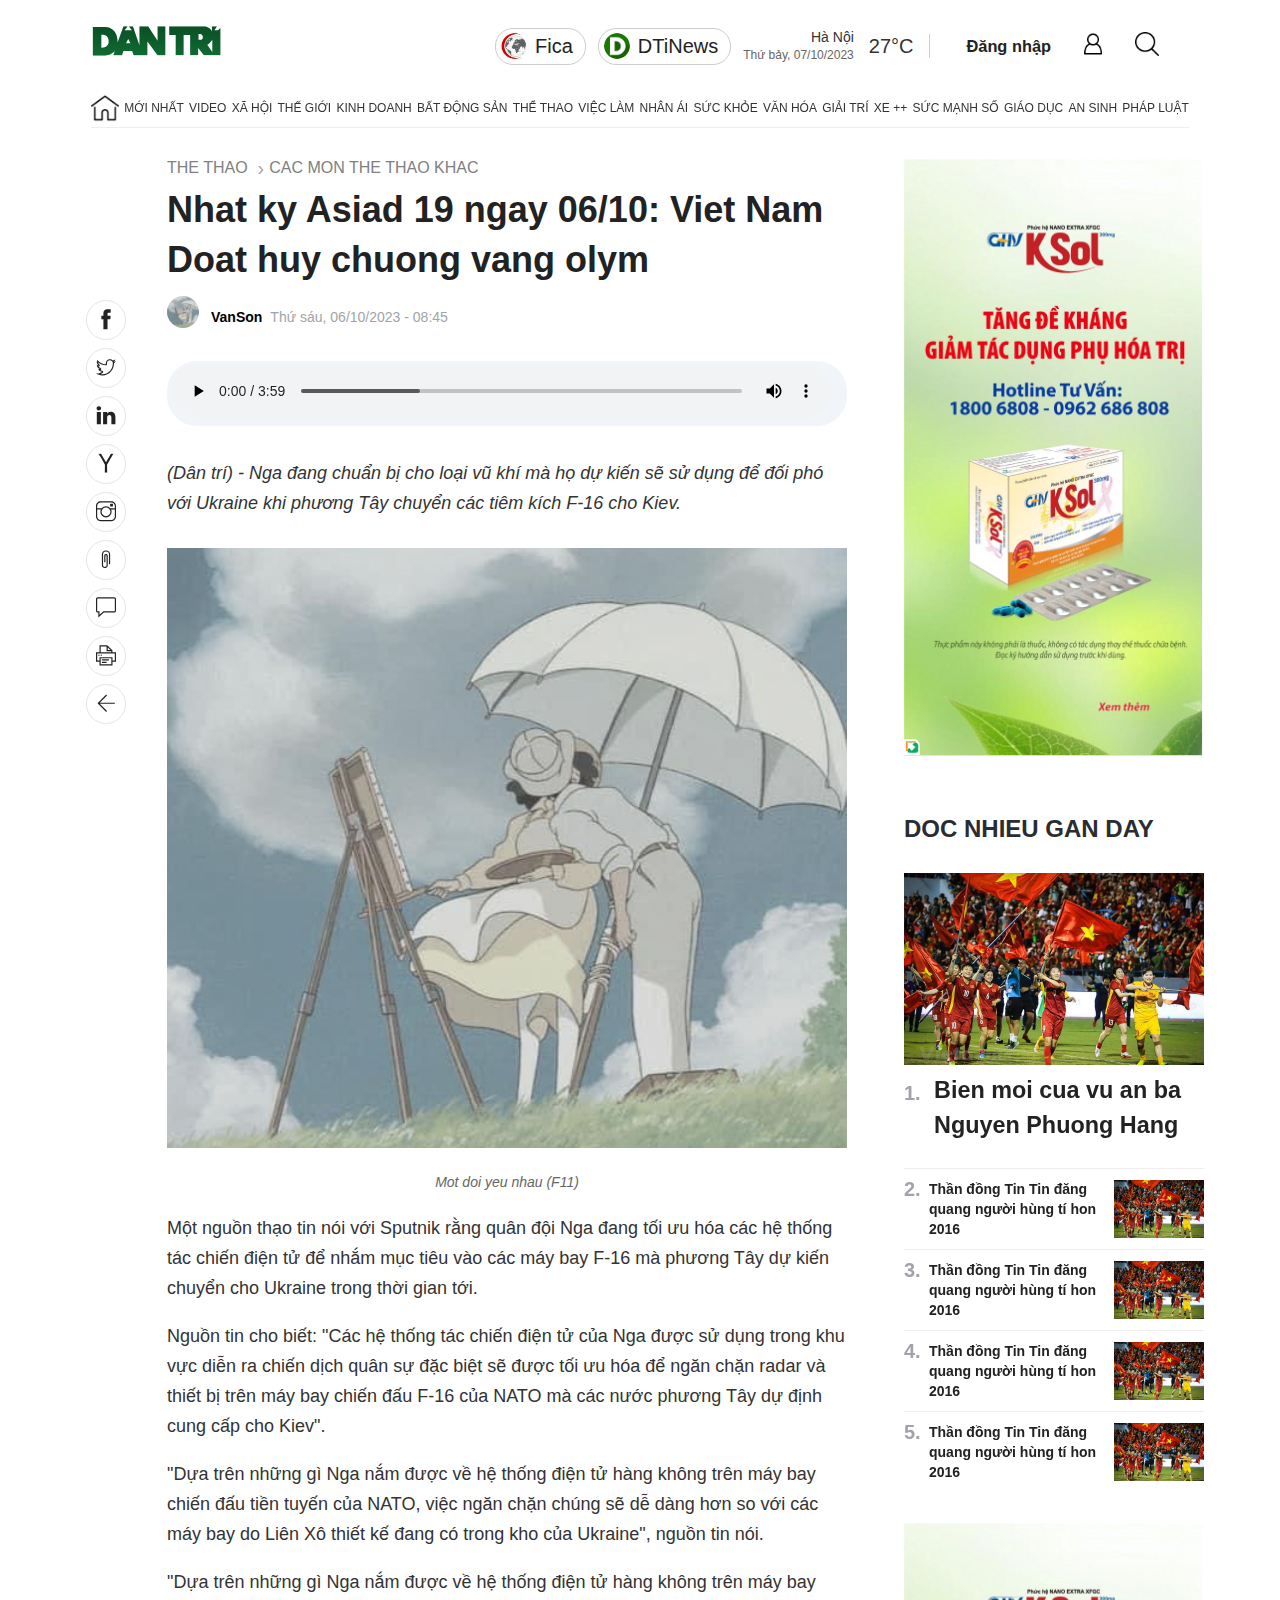
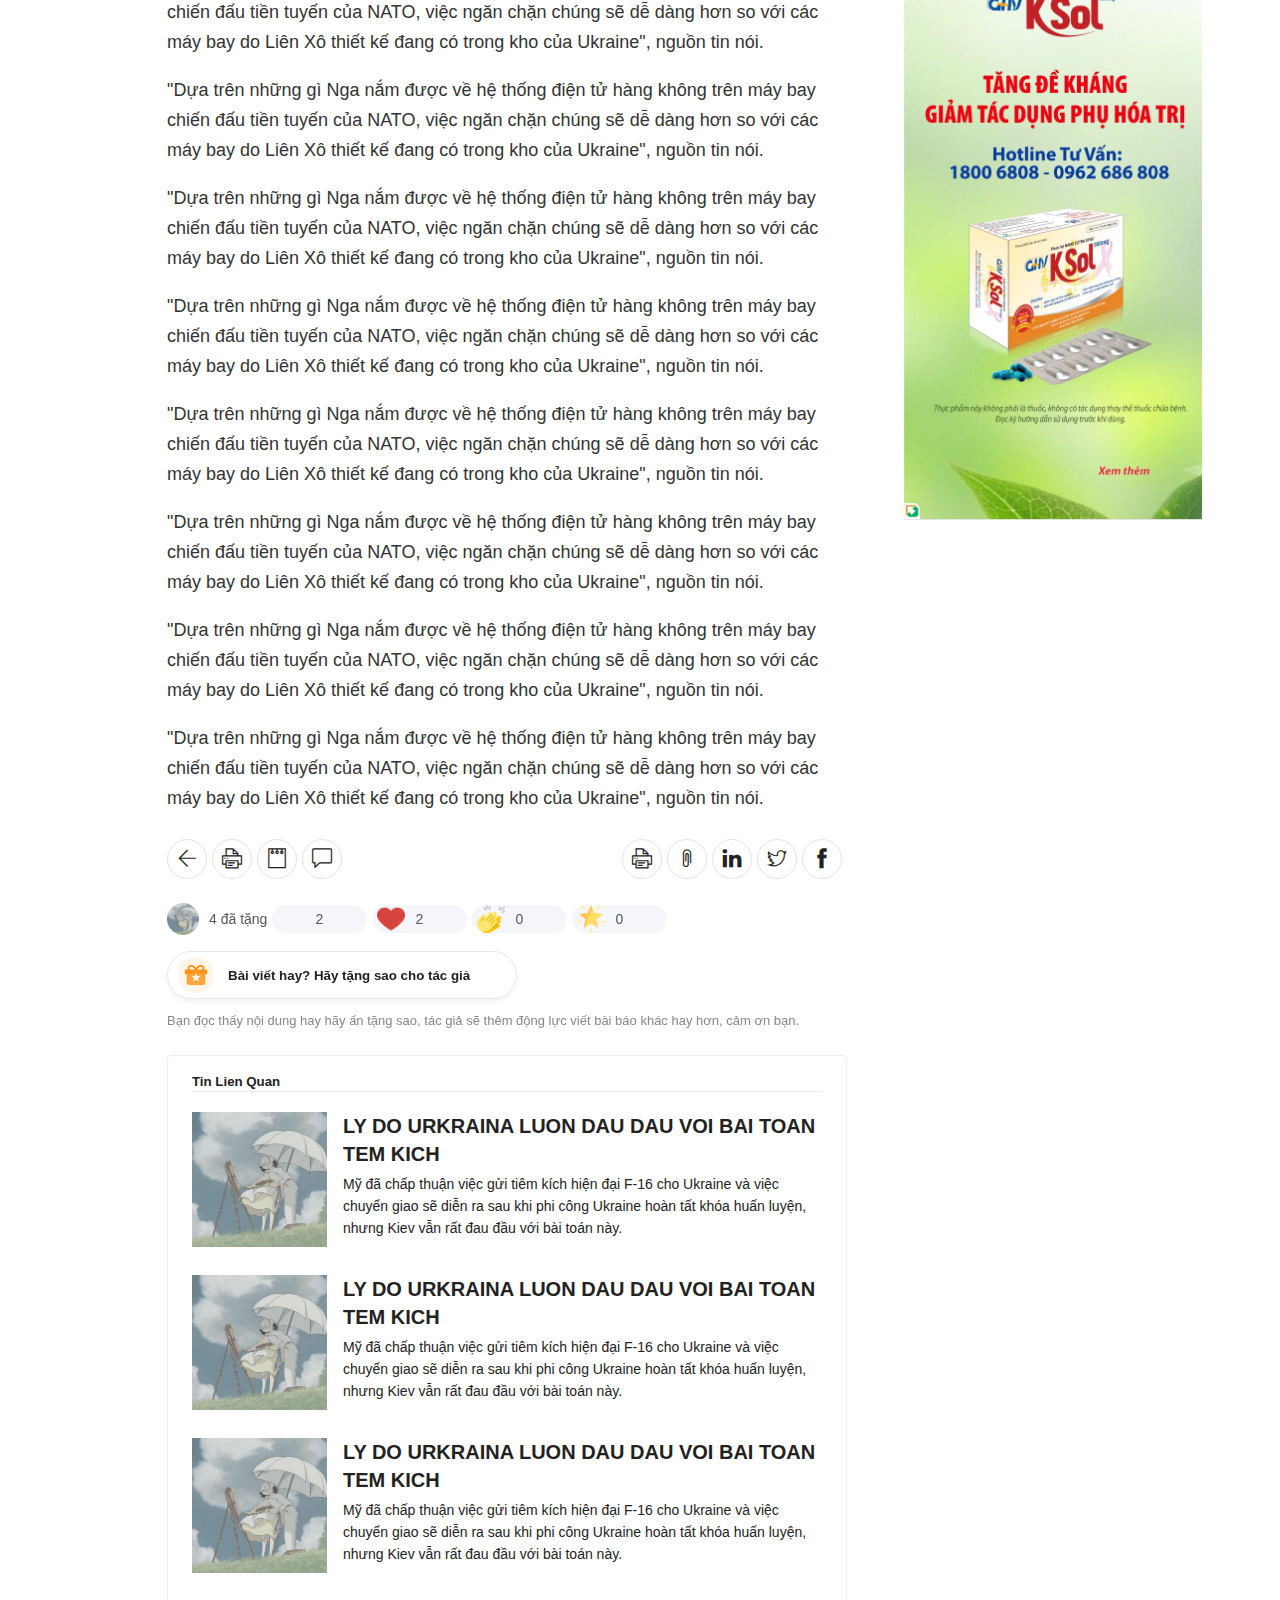
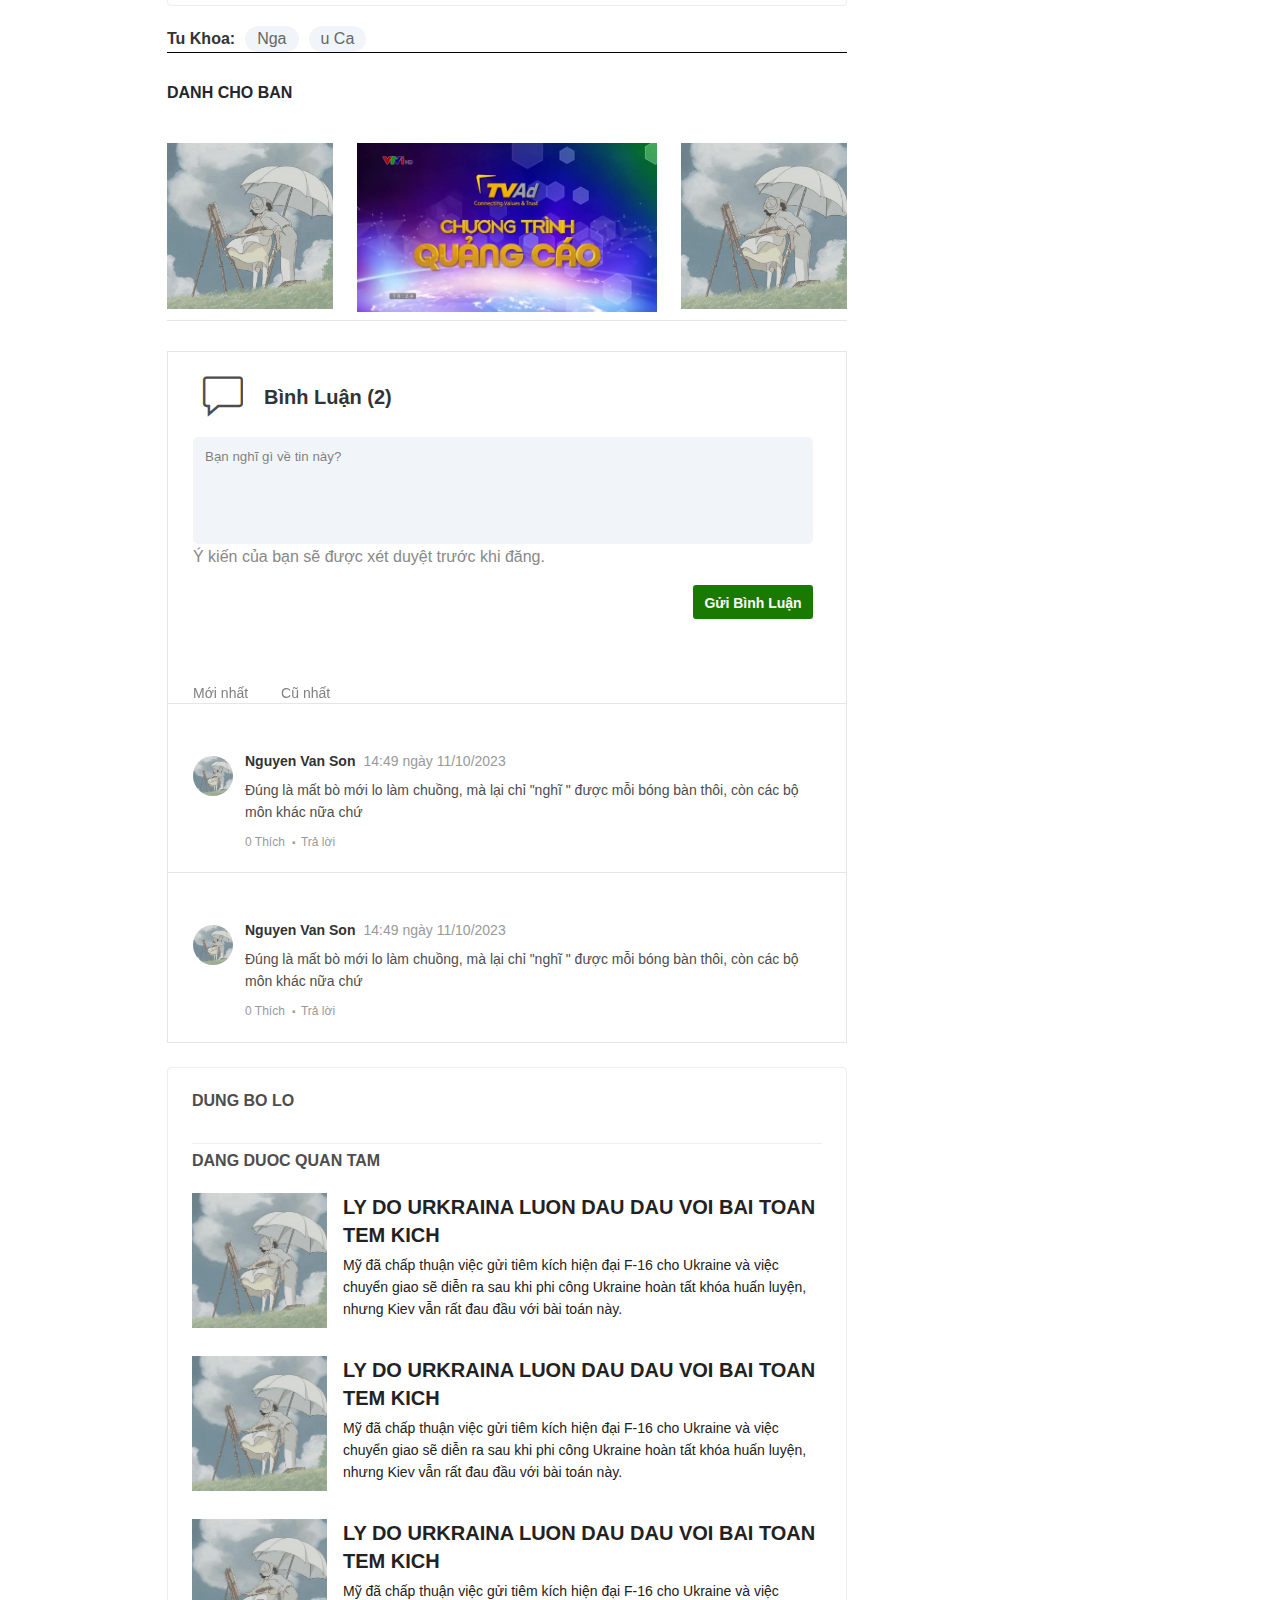
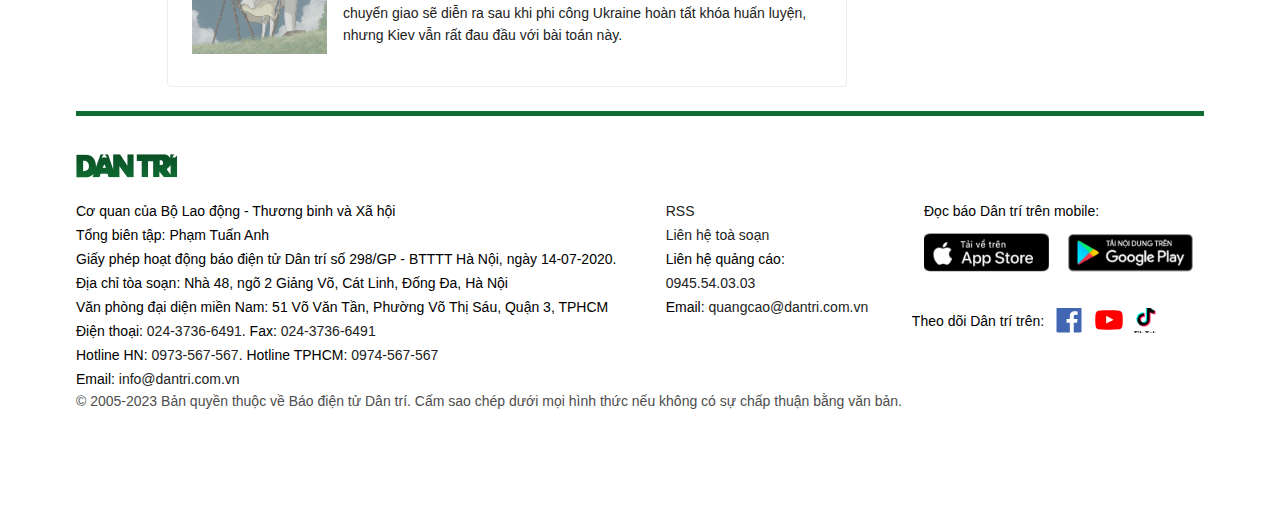
==== Link/Link.html @ f02a7eb5 "hover" ====
<!DOCTYPE html>
<html lang="en">
<head>
    <meta charset="UTF-8">
    <meta name="viewport" content="width=device-width, initial-scale=1.0">
    <link rel="stylesheet" href="Link.css" type="text/css">
    <link rel="stylesheet" href="./themify-icons/themify-icons.css">
    <title>Link</title>
</head>
<body>
    <header class = "wrapper header">
        <div class="header-top flex-jcb">
            <h1 class="logo flex-jcc">
                <a href=""><img src="image/logo.svg" alt="" height="39px" width="132px"></a>
            </h1>
            <div class="header-area flex-jcb">
                <a href="" class = "qt flex-jcc">
                    <img src="image/fica.jpg" alt="">
                    <p>Fica</p>
                </a>
                <a href="" class = "qt flex-jcc">
                    <img src="image/dtinews.png" alt="">
                    <p>DTiNews</p>
                </a>

                <div class="weather weather-header">
                    <div class="weather-wrap">
                        <span class = "location">Hà Nội</span>
                        <span class = "today">Thứ bảy, 07/10/2023</span>
                    </div>
                    <span class = "do-C">
                        27°C
                    </span>
                </div>

                <div class="weather weather-login">
                    <h3><a href="">Đăng nhập</a></h3>
                    <a href=""><img src="image/login.png" alt=""></a>
                    <a href=""><img src="image/search.png" alt=""></a>
                </div>
            </div>
        </div>
    </header>

    <nav class="menu wrapper">
        <ol class="menu-wrap">
            <li class="home">
                <a href = "">
                    <img src="image/home.png" alt="">
                </a>
            </li>
            <li>
                <a href = "">Mới nhất</a>
            </li>
            <li>
                <a href = "">Video</a>
            </li>
            <li class="has-child">
                <a href = "">Xã hội</a>
                <ol class="submenu">
                    <li>
                        <a href = "">Chính trị</a>
                    </li>
                    <li>
                        <a href = "">Học tập Bác</a>
                    </li>
                    <li>
                        <a href = "">Khát vọng hùng cường</a>
                    </li>
                    <li>
                        <a href = "">Môi trường</a>
                    </li>
                    <li>
                        <a href = "">Giao thông</a>
                    </li>
                    <li>
                        <a href = "">Nóng trên mạng</a>
                    </li>
                    <li>
                        <a href = "">Sáng kiến an toàn giao thông</a>
                    </li>
                </ol>
            </li>
            <li class="has-child">
                <a href = "">Thế giới</a>
                <ol class="submenu">
                    <li>
                        <a href = "">Quân sự</a>
                    </li>
                    <li>
                        <a href = "">Hồ sơ - Phân tích</a>
                    </li>
                    <li>
                        <a href = "">Thế giới đó đây</a>
                    </li>
                    <li>
                        <a href = "">Kiều bào</a>
                    </li>
                    <li>
                        <a href = "">Căng thẳng Nga - Ukraine</a>
                    </li>
                </ol>
            </li>
            <li class="has-child">
                <a href = "">Kinh doanh</a>
                <ol class="submenu">
                    <li>
                        <a href = "">Tài chính</a>
                    </li>
                    <li>
                        <a href = "">Chứng khoán</a>
                    </li>
                    <li>
                        <a href = "">Doanh nghiệp</a>
                    </li>
                    <li>
                        <a href = "">Khởi nghiệp</a>
                    </li>
                    <li>
                        <a href = "">Tiêu dùng</a>
                    </li>
                    <li>
                        <a href = "">Tiết kiệm điện</a>
                    </li>
                    <li>
                        <a href = "">Amaccao - Doanh nghiệp tiên phong</a>
                    </li>
                    <li>
                        <a href = "">Thanh toán thông minh</a>
                    </li>
                </ol>
            </li>
            <li class="has-child">
                <a href = "">Bất động sản</a>
                <ol class="submenu">
                    <li>
                        <a href = "">Dự án</a>
                    </li>
                    <li>
                        <a href = "">Thị trường</a>
                    </li>
                    <li>
                        <a href = "">Nhà đất</a>
                    </li>
                    <li>
                        <a href = "">Nhịp sống đô thị</a>
                    </li>
                    <li>
                        <a href = "">Sống xanh</a>
                    </li>
                    <li>
                        <a href = "">Nội thất</a>
                    </li>
                </ol>
            </li>
            <li class="has-child">
                <a href = "">Thể thao</a>
                <ol class="submenu">
                    <li>
                        <a href = "">Bóng đá trong nước</a>
                    </li>
                    <li>
                        <a href = "">Bóng đá Châu Âu</a>
                    </li>
                    <li>
                        <a href = "">Tennis</a>
                    </li>
                    <li>
                        <a href = "">Golf</a>
                    </li>
                    <li>
                        <a href = "">Võ thuật</a>
                    </li>
                    <li>
                        <a href = "">Các môn Thể thao khác</a>
                    </li>
                    <li>
                        <a href = "">Hậu trường</a>
                    </li>
                    <li>
                        <a href = "">Lịch thi đấu</a>
                    </li>
                </ol>
            </li>
            <li class="has-child">
                <a href = "">Việc làm</a>
                <ol class="submenu">
                    <li>
                        <a href = "">Chính sách</a>
                    </li>
                    <li>
                        <a href = "">Làm giàu</a>
                    </li>
                    <li>
                        <a href = "">Chuyện nghề</a>
                    </li>
                    <li>
                        <a href = "">Nhân lực mới</a>
                    </li>
                </ol>
            </li>
            <li class="has-child">
                <a href = "">Nhân ái</a>
                <ol class="submenu">
                    <li>
                        <a href = "">Danh sách ủng hộ</a>
                    </li>
                    <li>
                        <a href = "">Danh sách kết chuyển</a>
                    </li>
                    <li>
                        <a href = "">Hoàn cảnh</a>
                    </li>
                </ol>
            </li>
            <li class="has-child">
                <a href = "">Sức khỏe</a>
                <ol class="submenu">
                    <li>
                        <a href = "">Ung thư</a>
                    </li>
                    <li>
                        <a href = "">Sống khỏe</a>
                    </li>
                    <li>
                        <a href = "">Dịch vụ y tế quốc tế</a>
                    </li>
                    <li>
                        <a href = "">Kiến thức giới tính</a>
                    </li>
                    <li>
                        <a href = "">Tư vấn</a>
                    </li>
                    <li>
                        <a href = "">Khỏe đẹp</a>
                    </li>
                    <li>
                        <a href = "">Sức khỏe chủ động</a>
                    </li>
                </ol>
            </li>
            <li class="has-child">
                <a href = "">Văn hóa</a>
                <ol class="submenu">
                    <li>
                        <a href = "">Sách hay</a>
                    </li>
                    <li>
                        <a href = "">Đời sống văn hóa</a>
                    </li>
                    <li>
                        <a href = "">Điện ảnh</a>
                    </li>
                    <li>
                        <a href = "">Âm nhạc</a>
                    </li>
                    <li>
                        <a href = "">Hạt giống tâm hồn</a>
                    </li>
                </ol>
            </li>
            <li class="has-child">
                <a href = "">Giải trí</a>
                <ol class="submenu">
                    <li>
                        <a href = "">Hậu trường</a>
                    </li>
                    <li>
                        <a href = "">Thời trang</a>
                    </li>
                    <li>
                        <a href = "">TVshow</a>
                    </li>
                </ol>
            </li>
            <li class="has-child">
                <a href = "">Xe &#x2B;&#x2B;</a>
                <ol class="submenu">
                    <li>
                        <a href = "">Thị trường xe</a>
                    </li>
                    <li>
                        <a href = "">Xe điện</a>
                    </li>
                    <li>
                        <a href = "">Đánh giá</a>
                    </li>
                    <li>
                        <a href = "">Cộng đồng xe</a>
                    </li>
                    <li>
                        <a href = "">Kinh nghiệm - Tư vấn</a>
                    </li>
                    <li>
                        <a href = "">Bảng giá ô tô</a>
                    </li>
                </ol>
            </li>
            <li class="has-child">
                <a href = "">Sức mạnh số</a>
                <ol class="submenu">
                    <li>
                        <a href = "">Sản phẩm</a>
                    </li>
                    <li>
                        <a href = "">Di động - Viễn thông</a>
                    </li>
                    <li>
                        <a href = "">Phần mềm - Bảo mật</a>
                    </li>
                    <li>
                        <a href = "">Cộng đồng mạng</a>
                    </li>
                </ol>
            </li>
            <li class="has-child">
                <a href = "">Giáo dục</a>
                <ol class="submenu">
                    <li>
                        <a href = "">Góc phụ huynh</a>
                    </li>
                    <li>
                        <a href = "">Khuyến học</a>
                    </li>
                    <li>
                        <a href = "">Gương sáng</a>
                    </li>
                    <li>
                        <a href = "">Giáo dục - Nghề nghiệp</a>
                    </li>
                    <li>
                        <a href = "">Du học</a>
                    </li>
                    <li>
                        <a href = "">Tuyển sinh</a>
                    </li>
                </ol>
            </li>
            <li class="has-child">
                <a href = "">An sinh</a>
                <ol class="submenu">
                    <li>
                        <a href = "">Chuyện đời</a>
                    </li>
                    <li>
                        <a href = "">Dân sinh</a>
                    </li>
                    <li>
                        <a href = "">Chuyển động</a>
                    </li>
                </ol>
            </li>
            <li class="has-child">
                <a href = "">Pháp luật</a>
                <ol class="submenu">
                    <li>
                        <a href = "">Hồ sơ vụ án</a>
                    </li>
                    <li>
                        <a href = "">Pháp đình</a>
                    </li>
                </ol>
            </li>
            
                    </div>
                </div>
            </div>
        </div>
    </nav>

    <main class="body container">
        <div class="side-bar">
            <ul class="panel-action">
            <li><a href=""><span class="ti-facebook"></span></a></li>
            <li><a href=""><span class="ti-twitter"></span></a></li>
            <li><a href=""><span class="ti-linkedin"></span></a></li>
            <li><a href=""><span class="ti-yahoo"></span></a></li>
            <li><a href=""><span class="ti-instagram"></span></a></li>
            <li><a href=""><span class="ti-clip"></span></a></li>
            <li><a href=""><span class="ti-comment"></span></a></li>
            <li><a href=""><span class="ti-printer"></span></a></li>
            <li><a href=""><span class="ti-arrow-left"></span></a></li>
            </ul>      
        </div>
        
        <div class="grid-container">
            <div class="singular-wrap">
                <ul class="bread">
                   <li> <a href="">THE THAO</a></li>
                    <li><a href=""> CAC MON THE THAO KHAC</a></li>
                </ul>
                <div class="singular-container">
                     <h1 class="title-page">
                        Nhat ky Asiad 19 ngay 06/10: Viet Nam Doat huy chuong vang olym
                     </h1>
            <div class="flex-collection">
                <div class="author-wrap">
                    <div class="author-avatar">
                        <a class="author-avatar-picture" href=""><img src="./images-Link/IMG_8633.JPG" alt=""></a>
                    </div>
                    <div class="author-meta">
                        <div class="author-name">
                            <a href=""><b>VanSon</b></a>
                        </div>
                        <div class="author-time">
                            <p>Thứ sáu, 06/10/2023 - 08:45</p>
                        </div>
                    </div>
                </div>
            </div>
            <div class="article-audio">
                <div class="audio-a">
                    <div class="audio-b">
                        <audio  controls>
                         <source src="./images-Link/CoDonNhuEm-OlewVietNam-11721374.mp3" type="audio/mpeg">
                        </audio>

                    </div>
                </div>
            </div>   
            <h2 class="singular-title">
                (Dân trí) - Nga đang chuẩn bị cho loại vũ khí mà họ dự kiến sẽ sử dụng để đối phó với Ukraine khi phương Tây chuyển các tiêm kích F-16 cho Kiev.
            </h2>                        
            <div class="singular-content">
               <div class="img-align-center">
                <img src="./images-Link/IMG_8633.JPG" alt="">
                <figcaption>
                    <p>Mot doi yeu nhau (F11)</p>
                </figcaption>
               </div>
               <p class="cachdong">Một nguồn thạo tin nói với Sputnik rằng quân đội Nga đang tối ưu hóa các hệ thống tác chiến điện tử để nhắm mục tiêu vào các máy bay F-16 mà phương Tây dự kiến chuyển cho Ukraine trong thời gian tới.
                <p>Nguồn tin cho biết: "Các hệ thống tác chiến điện tử của Nga được sử dụng trong khu vực diễn ra chiến dịch quân sự đặc biệt sẽ được tối ưu hóa để ngăn chặn radar và thiết bị trên máy bay chiến đấu F-16 của NATO mà các nước phương Tây dự định cung cấp cho Kiev".</p>
                <p>"Dựa trên những gì Nga nắm được về hệ thống điện tử hàng không trên máy bay chiến đấu tiền tuyến của NATO, việc ngăn chặn chúng sẽ dễ dàng hơn so với các máy bay do Liên Xô thiết kế đang có trong kho của Ukraine", nguồn tin nói.</p>
                <p>"Dựa trên những gì Nga nắm được về hệ thống điện tử hàng không trên máy bay chiến đấu tiền tuyến của NATO, việc ngăn chặn chúng sẽ dễ dàng hơn so với các máy bay do Liên Xô thiết kế đang có trong kho của Ukraine", nguồn tin nói.</p>
                <p>"Dựa trên những gì Nga nắm được về hệ thống điện tử hàng không trên máy bay chiến đấu tiền tuyến của NATO, việc ngăn chặn chúng sẽ dễ dàng hơn so với các máy bay do Liên Xô thiết kế đang có trong kho của Ukraine", nguồn tin nói.</p>
                <p>"Dựa trên những gì Nga nắm được về hệ thống điện tử hàng không trên máy bay chiến đấu tiền tuyến của NATO, việc ngăn chặn chúng sẽ dễ dàng hơn so với các máy bay do Liên Xô thiết kế đang có trong kho của Ukraine", nguồn tin nói.</p>
                <p>"Dựa trên những gì Nga nắm được về hệ thống điện tử hàng không trên máy bay chiến đấu tiền tuyến của NATO, việc ngăn chặn chúng sẽ dễ dàng hơn so với các máy bay do Liên Xô thiết kế đang có trong kho của Ukraine", nguồn tin nói.
                </p>
                <p>"Dựa trên những gì Nga nắm được về hệ thống điện tử hàng không trên máy bay chiến đấu tiền tuyến của NATO, việc ngăn chặn chúng sẽ dễ dàng hơn so với các máy bay do Liên Xô thiết kế đang có trong kho của Ukraine", nguồn tin nói.
                </p>
                <p>"Dựa trên những gì Nga nắm được về hệ thống điện tử hàng không trên máy bay chiến đấu tiền tuyến của NATO, việc ngăn chặn chúng sẽ dễ dàng hơn so với các máy bay do Liên Xô thiết kế đang có trong kho của Ukraine", nguồn tin nói.
                </p>
                <p>"Dựa trên những gì Nga nắm được về hệ thống điện tử hàng không trên máy bay chiến đấu tiền tuyến của NATO, việc ngăn chặn chúng sẽ dễ dàng hơn so với các máy bay do Liên Xô thiết kế đang có trong kho của Ukraine", nguồn tin nói.
                </p>
                <p>"Dựa trên những gì Nga nắm được về hệ thống điện tử hàng không trên máy bay chiến đấu tiền tuyến của NATO, việc ngăn chặn chúng sẽ dễ dàng hơn so với các máy bay do Liên Xô thiết kế đang có trong kho của Ukraine", nguồn tin nói.
                </p>


            </div>
             </div>
            <div class="singular-footer">
                <div class="social-pin">
                    <ul class="panel-action">
                        <li><a href=""><span class="ti-arrow-left"></span></a></li>
                        <li><a href=""><span class="ti-printer"></span></a></li>
                        <li><a href=""><span class="ti-notepad"></span></a></li>
                        <li><a href=""><span class="ti-comment"></span></a></li>       
                                       
                    </ul>
                    <ul class="panel-action">
                        <li><a href=""><span class="ti-printer"></span></a></li>                      
                        <li><a href=""><span class="ti-clip"></span></a></li>
                        <li><a href=""><span class="ti-linkedin"></span></a></li>
                        <li><a href=""><span class="ti-twitter"></span></a></li>
                        <li><a href=""><span class="ti-facebook"></span></a></li>                      
                    </ul>            
                </div>
            </div>
            <!-- <div class="comment">
                <div class="comment-1">
                    <div class="author-avatar">
                        <a class="author-avatar-picture" href=""><img src="./images-Link/IMG_8633.JPG" alt=""></a>
                    </div>
                        <div class="reaction-buttons">
                            <div class="reaction-total">Da Nhan:</div>
                            <div class="reaction-button" onclick="reactToPost('like')">
                                <span class="reaction-icon">👍</span>
                                <span class="reaction-count like-count">0</span>
                                <button aria-label="Tặng Like"></button>
                            </div>
                            <div class="reaction-button" onclick="reactToPost('love')">
                                <span class="reaction-icon">❤️</span>
                                <span class="reaction-count love-count">0</span>
                                <button aria-label="Yêu Thích"></button>
                            </div>
                            <div class="reaction-button" onclick="reactToPost('haha')">
                                <span class="reaction-icon">😄</span>
                                <span class="reaction-count haha-count">0</span>
                                <button aria-label="Haha"></button>
                            </div>
                    </div>
                </div>
                <div class="thanks">
                    Bạn đọc thấy nội dung hay hãy ấn tặng sao, tác giả sẽ  thêm động lực viết bài báo khác hay hơn, cảm ơn bạn.
                </div>
            </div> -->


            <div class="react">
                <div class="react-1">
                    <span><span class = "total">4</span> đã tặng</span>
                    <span><i class="like"></i><span class = "like-number">2</span></span>
                    <span><i class="tym"></i><span class = "tym-number">2</span></span>
                    <span class = "clap-span"><i class="clap"></i><span class = "clapping-number">0</span></span>
                    <span class = "star-span"><i class="star"></i><span class = "star-number">0</span></span>
                </div>
                <div class="react-2">
                    <button class="react-button" type="button" aria-label="Reaction" name="btnReaction">
                        <span></span>Bài viết hay? Hãy tặng sao cho tác giả</button>
                    <div class="button-content">Bạn đọc thấy nội dung hay hãy ấn tặng sao, tác giả sẽ  thêm động lực viết bài báo khác hay hơn, cảm ơn bạn.
                    </div>
                    
                    <div class="react-click">
                        <button class="button-react" name="btnReactionLike"><i class=" like"></i>Bổ ích</button>
                        <button class="button-react" name="btnReactionClap"><i class=" clapping"></i>Cảm hứng</button>
                        <button class="button-react" name="btnReactionStar"><i class=" star"></i>Độc đáo</button>
                        <button class="button-react" name="btnReactionLove"><i class=" tym"></i>Xúc động</button>
                    </div>
                </div>
            </div>


            <div class="article-related">
                <div class="article-head">
                    <h5>Tin Lien Quan</h5>
                </div>
                <div class="article-item">
                    <div class="ariticle-thumb">
                        <a href=""><img src="./images-Link/IMG_8633.JPG" alt=""></a></div>
                    <div class="article-content">
                        <h3>
                            <a href="">Ly do urkraina luon dau dau voi bai toan tem kich</a>
                        </h3>
                        <div class="article-excerpt">
                            <a href="">Mỹ đã chấp thuận việc gửi tiêm kích hiện đại F-16 cho Ukraine và việc chuyển giao sẽ diễn ra sau khi phi công Ukraine hoàn tất khóa huấn luyện, nhưng Kiev vẫn rất đau đầu với bài toán này.</a>
                        </div>
                    </div>
                </div>
                <div class="article-item">
                    <div class="ariticle-thumb">
                        <a href=""><img src="./images-Link/IMG_8633.JPG" alt=""></a></div>
                    <div class="article-content">
                        <h3>
                            <a href="">Ly do urkraina luon dau dau voi bai toan tem kich</a>
                        </h3>
                        <div class="article-excerpt">
                            <a href="">Mỹ đã chấp thuận việc gửi tiêm kích hiện đại F-16 cho Ukraine và việc chuyển giao sẽ diễn ra sau khi phi công Ukraine hoàn tất khóa huấn luyện, nhưng Kiev vẫn rất đau đầu với bài toán này.</a>
                        </div>
                    </div>
                </div>
                <div class="article-item">
                    <div class="ariticle-thumb">
                        <a href=""><img src="./images-Link/IMG_8633.JPG" alt=""></a></div>
                    <div class="article-content">
                        <h3>
                            <a href="">Ly do urkraina luon dau dau voi bai toan tem kich</a>
                        </h3>
                        <div class="article-excerpt">
                            <a href="">Mỹ đã chấp thuận việc gửi tiêm kích hiện đại F-16 cho Ukraine và việc chuyển giao sẽ diễn ra sau khi phi công Ukraine hoàn tất khóa huấn luyện, nhưng Kiev vẫn rất đau đầu với bài toán này.</a>
                        </div>
                    </div>
                </div> 
                       
            </div>
            <ul class="tag">
                <li class="label">
                    Tu Khoa:
                </li>
                <li><a href="">Nga</a></li>
                <li><a href="">u Ca </a></li>
            </ul>
            <h3>Danh Cho ban</h3>
                <div class="article-bottom">
                    <div class="ab-bottom">
                        <a href=""><img src="./images-Link/IMG_8633.JPG" alt=""></a>
                    </div>
                    <div class="ab-bottom">
                    <a href=""><img src="./images-Link/quang-cao-truyen-hinh-1.jpg" alt=""></a>
                    </div>
                    <div class="ab-bottom">
                        <a href=""><img src="./images-Link/IMG_8633.JPG" alt=""></a>
                    </div>
                </div>
                <div class="cmt">
                    <div class="cmt-wrap">
                    <div class="cmt-head">
                        <div class="cmt-title">
                          <div class="cmt-icon">
                            <span class="ti-comment"></span>   
                            <h2>Bình Luận (2)</h2></div>
                             <form id="commentForm">
                                <textarea id="text-input" placeholder="Bạn nghĩ gì về tin này?" rows="4"></textarea>
                             <p>Ý kiến của bạn sẽ được xét duyệt trước khi đăng. <p>
                            <button type="submit">Gửi Bình Luận</button>
                             </form>
                        </div>
                    </div>    
                    <div class="cmt-container">
                        <div class="cmt--button_select">
                            <button class="comment--button__old ">Mới nhất</button>
                            <button class="comment--button__old ">Cũ nhất</button>
                        </div>
                        <div class="cmt-list">
                            <li><div class="cmt-item">
                                <div class="author-avatar">
                                    <a class="author-avatar-picture" href=""><img src="./images-Link/IMG_8633.JPG" alt=""></a>
                                </div>
                                <div class="cmt-content">
                                    <div class="cmt-top"><div class="cmt-author">Nguyen Van Son</div>
                                <div class="cmt-time">14:49 ngày 11/10/2023</div></div>
                                    <div class="cmt-text">Đúng là mất bò mới lo làm chuồng, mà lại chỉ "nghĩ " được mỗi bóng bàn thôi, còn các bộ môn khác nữa chứ</div>
                                    <ul class="cmt-bottom">
                                           <div class="like-button">
                                                 <i class="fas fa-thumbs-up" onclick="toggleLike(this)"></i>
                                                 <span class="like-count">0</span>
                                                 <span class="like-text">Thích</span>
                                                 <span> Trả lời</span>
                                                </div>
                                                                                         
                                    </ul>
                                </div>
                            </div></li>
                        </div> 
                         <div class="cmt--button_select">
                               
                        </div>    
                        <div class="cmt-list">
                            <li><div class="cmt-item">
                                <div class="author-avatar">
                                    <a class="author-avatar-picture" href=""><img src="./images-Link/IMG_8633.JPG" alt=""></a>
                                </div>
                                <div class="cmt-content">
                                    <div class="cmt-top"><div class="cmt-author">Nguyen Van Son</div>
                                <div class="cmt-time">14:49 ngày 11/10/2023</div></div>
                                    <div class="cmt-text">Đúng là mất bò mới lo làm chuồng, mà lại chỉ "nghĩ " được mỗi bóng bàn thôi, còn các bộ môn khác nữa chứ</div>
                                    <ul class="cmt-bottom">
                                           <div class="like-button">
                                                     <i class="fas fa-thumbs-up" onclick="toggleLike(this)"></i>
                                                     <span class="like-count">0</span>
                                                 <span class="like-text">Thích</span>
                                                 <span> Trả lời</span>
                                                </div>
                                          
                                               
                                    </ul>
                                </div>
                            </div></li>
                        </div>   
                        <div class="cmt--button_select-2">       
                        </div>    
                                  
                    </div>  
                             
                    </div>
                       
                </div>
               <div class="article-related">
                <h2 class="bottom">
                    DUNG BO LO
                </h2>
                <div class="end">
                    <h2>Dang duoc quan tam</h2>
                </div>
                <div class="article-item">
                    <div class="ariticle-thumb">
                        <a href=""><img src="./images-Link/IMG_8633.JPG" alt=""></a></div>
                    <div class="article-content">
                        <h3>
                            <a href="">Ly do urkraina luon dau dau voi bai toan tem kich</a>
                        </h3>
                        <div class="article-excerpt">
                            <a href="">Mỹ đã chấp thuận việc gửi tiêm kích hiện đại F-16 cho Ukraine và việc chuyển giao sẽ diễn ra sau khi phi công Ukraine hoàn tất khóa huấn luyện, nhưng Kiev vẫn rất đau đầu với bài toán này.</a>
                        </div>
                    </div>
                </div>
                <div class="article-item">
                    <div class="ariticle-thumb">
                        <a href=""><img src="./images-Link/IMG_8633.JPG" alt=""></a></div>
                    <div class="article-content">
                        <h3>
                            <a href="">Ly do urkraina luon dau dau voi bai toan tem kich</a>
                        </h3>
                        <div class="article-excerpt">
                            <a href="">Mỹ đã chấp thuận việc gửi tiêm kích hiện đại F-16 cho Ukraine và việc chuyển giao sẽ diễn ra sau khi phi công Ukraine hoàn tất khóa huấn luyện, nhưng Kiev vẫn rất đau đầu với bài toán này.</a>
                        </div>
                    </div>
                </div>
                <div class="article-item">
                    <div class="ariticle-thumb">
                        <a href=""><img src="./images-Link/IMG_8633.JPG" alt=""></a></div>
                    <div class="article-content">
                        <h3>
                            <a href="">Ly do urkraina luon dau dau voi bai toan tem kich</a>
                        </h3>
                        <div class="article-excerpt">
                            <a href="">Mỹ đã chấp thuận việc gửi tiêm kích hiện đại F-16 cho Ukraine và việc chuyển giao sẽ diễn ra sau khi phi công Ukraine hoàn tất khóa huấn luyện, nhưng Kiev vẫn rất đau đầu với bài toán này.</a>
                        </div>
                    </div>
                </div>                      
            </div>                        
            </div>
           <div class="side-bar2">
                     <a href=""><img src="images-Link/387489933_297619109727715_698482783095693823_n.png" alt=""></a> 
                <div class="article-lot">
                    <div class="article-head">
                        Doc Nhieu Gan Day
                    </div>
                    
                    <div class="article-item-big">
                        <div class="article-thumb">
                             <a href=""><img src="./images-Link/tuyen-nu-vietnam-2210-1688616975589.webp" alt=""></a>
                        </div>

                        <div class="article-content">
                             <a href=""><h3 class="tittle item1">
                             Bien moi cua vu an ba Nguyen Phuong Hang
                                   </h3>
                            </a>
                        </div>
                    </div>

                     <div class="hot-news">
                       <div class="hot-items">
                         <div class="hot-item">
                            <a href="">
                                <h3 class="tittle item2"><a href="">Thần đồng Tin Tin đăng quang người hùng tí hon 2016</a></h3>
                                <img src="./images-Link/tuyen-nu-vietnam-2210-1688616975589.webp" alt="">
                            </a>
                        </div>              
                                               
                    <div class="hot-item">
                        <a href="">
                            <h3 class="tittle item3"><a href="">Thần đồng Tin Tin đăng quang người hùng tí hon 2016</a></h3>
                            <img src="./images-Link/tuyen-nu-vietnam-2210-1688616975589.webp" alt="">
                        </a>
                    </div>              
               
            
                    <div class="hot-item">
                        <a href="">
                            <h3 class="tittle item4"><a href="">Thần đồng Tin Tin đăng quang người hùng tí hon 2016</a></h3>
                            <img src="./images-Link/tuyen-nu-vietnam-2210-1688616975589.webp" alt="">
                        </a>
                    </div>              
                
                    <div class="hot-item">         
                        <a href="">
                            <h3 class="tittle item5"><a href="">Thần đồng Tin Tin đăng quang người hùng tí hon 2016</a></h3>
                            </p>
                            <img src="./images-Link/tuyen-nu-vietnam-2210-1688616975589.webp" alt="">
                        </a>
                    </div>              
                </div>
            </div>                   
                  </div>
                  <div class="quangcao2">
                 <a href=""><img src="./images-Link/387489933_297619109727715_698482783095693823_n.png" alt=""></a>
                 </div> 
                  
            </div>
        </div>
            </div>
        </div>        
    </main>
     <footer class = "footer wrapper-1">
        <div class="logo">
            <a href=""><img src="image/logo.svg" alt=""></a>
        </div>
        <div class="content">
            <div class="cot-1">
                <ul class="list">
                    <li>Cơ quan của Bộ Lao động - Thương binh và Xã hội</li>
                    <li>Tổng biên tập: Phạm Tuấn Anh</li>
                    <li>Giấy phép hoạt động báo điện tử Dân trí số 298/GP - BTTTT Hà Nội, ngày 14-07-2020.</li>
                    <li>Địa chỉ tòa soạn: Nhà 48, ngõ 2 Giảng Võ, Cát Linh, Đống Đa, Hà Nội</li>
                    <li>Văn phòng đại diện miền Nam: 51 Võ Văn Tần, Phường Võ Thị Sáu, Quận 3, TPHCM</li>
                    <li>Điện thoại: <a href="">024-3736-6491</a>. Fax: <a href="">024-3736-6491</a></li>
                    <li>Hotline HN: <a href="">0973-567-567</a>. Hotline TPHCM: <a href="">0974-567-567</a></li>
                    <li>Email: <a href="">info@dantri.com.vn</a></li>
                </ul>
            </div>
            
            <div class="cot-2">
                <ul class="list">
                    <li><a href="">RSS</a></li>
                    <li><a href="">Liên hệ toà soạn</a></li>
                    <li>Liên hệ quảng cáo: <a href="">0945.54.03.03</a></li>
                    <li>Email: <a href="">quangcao@dantri.com.vn</a></li>
                </ul>
            </div>
            <div class="cot-3">
                Đọc báo Dân trí trên mobile:
                <div class="app">
                    <a class="ios" href=""><img src="image/app_store.png" alt="" width="125" ></a>
                    <a class="ardroid" href=""><img src="image/google_play.png" alt="" width="125" ></a>
                </div>
                <div class="theo-doi">
                  <span class="the-end">Theo dõi Dân trí trên:</span>
                    <a class="fb" href=""><img src="image/facebook.svg" alt="" width="30" height="30"></a>
                    <a class="ytb" href=""><img src="image/youtube.svg" alt="" width="30" height="30"></a>
                    <a class="toptop" href=""><img src="image/tiktok.svg" alt="" width="22" height="30"></a>
                </div>
            </div>
        </div>
        <div class="copy">
            © 2005-2023 Bản quyền thuộc về Báo điện tử Dân trí. Cấm sao chép dưới mọi hình thức nếu không có sự chấp thuận bằng văn bản.
        </div>
    </footer>
    <script src="link.js"></script>          
</body>
</html>
---- Link/Link.css ----
*{
    padding: 0;
    margin: 0;
    box-sizing: border-box;
    font-family: "Inter", -apple-system, BlinkMacSystemFont, "Segoe UI", "Helvetica Neue", "Arial", "Apple Color Emoji", "Segoe UI Emoji", "Segoe UI Symbol", sans-serif;
}
a{
    text-decoration: none;
    color: #333;
}
img{
    max-width: 100%;
    object-fit: cover;
}
a:hover{
    outline: 0;
    color: #06c
}
/* header */
.wrapper{
    margin: 0 auto;
    width: 1128px;
    padding: 0 15px;

}
.header{
    padding-top: 16px;
    padding-bottom: 13px;
}
.flex-jcc{
    display: flex;
    align-items: center;
    justify-content: center;
}
.flex-jcb{
    display: flex;
    align-items: center;
    justify-content: space-between;
}
.header-top>h1{
    font-size: 2em;
    font-weight: bold;
}
.header-area>.qt{
    height: 37px;
    padding: 4px 12px 4px 5px;
    border: 1px solid #ccc;
    border-radius: 18px;
    margin: 0 12px 0 0;
    font-weight: 400;
    line-height: 1;
}
.header-area>.qt>img{
    margin: 0 8px 0 0;
    border-radius: 50%;
    width: 26px;
    height: 26px;
}
.header-area>.qt>p:hover{
    color: lightblue;
}
.weather{
    white-space: nowrap;
    display: flex;
    align-items: center;
    justify-content: center;
    font-size: 14px;
    line-height: 18px;
}
.weather-header>.weather-wrap>.location{
    color: #333;
    font-size: 14px;
    display: block;
    text-align: right;
}
.weather-header>.weather-wrap>.today{
    text-align: right;
    color: #666;
    display: block;
    font-size: 12px;
}

.weather-header>.do-C{
    color: #333;
    font-weight: 400;
    margin-left: 15px;
    font-size: 20px;
}
.weather-header::after{
    content: "";
    width: 0;
    height: 24px;
    position: relative;
    border-left: 1px solid #ccc;
    display: block;
    margin: 0 16px;
}

.weather-login>h3{
    margin-right: 30px;
    color: gray;
    margin-left: 20px;
}
.weather-login>a>img{
    width: 24px;
    height: 24px;
    margin-right: 30px;
}

/* Phần nav */
.menu {
    position: sticky;
    background-color: #fff;
    top: 0;
    z-index: 9;
    font-family: "Inter",-apple-system,BlinkMacSystemFont,"Segoe UI","Helvetica Neue","Arial","Apple Color Emoji","Segoe UI Emoji","Segoe UI Symbol",sans-serif
}

.menu-wrap {
    margin: 0 auto;
    padding: 0;
    list-style: none;
    border-bottom: 1px solid #eee;
    position: sticky;
    top: 0;
    z-index: 10;
    display: flex;
    align-items: center;
    justify-content: space-between;
    font-size: 12px
}

.menu-wrap>li {
    position: relative;
}

.menu-wrap>li.has-child::after {
    content: "";
    width: 0;
    height: 0;
    border-left: 8px solid transparent;
    border-right: 8px solid transparent;
    border-bottom: 8px solid #eee;
    position: absolute;
    bottom: -2px;
    left: 50%;
    visibility: hidden;
    opacity: 0
}

.menu-wrap>li.has-child:hover::after {
    visibility: visible;
    opacity: 1;
    transform: translate(-50%,0)
}

.menu-wrap>li.has-child:hover .submenu {
    visibility: visible;
    opacity: 1;
    transform: translateY(0)
}

.menu-wrap>li>a {
    font-weight: 500;
    color: #333;
    height: 38px;
    display: flex;
    align-items: center;
    text-transform: uppercase;
}

.menu-wrap>li:hover::before {
    content: "";
    width: 100%;
    height: 0;
    position: absolute;
    left: 0;
    bottom: -2px;
    border-top: 3px solid #1a7900
}

.menu-wrap>li.home>a>img {
    width: 28px;
    height: 28px;
}

.menu-wrap>li.home svg path:nth-child(1) {
    fill: #333
}


.menu-wrap>li.menu-logo img {
    width: auto;
    max-height: 26px;
    position: relative;
    top: -6px
}
.submenu {
    margin: 0;
    padding: 2px 0 4px;
    list-style: none;
    position: absolute;
    left: -5px;
    top: 39px;
    min-width: 140px;
    background: #eee none;
    border-radius: 0 0 5px 5px;
    transition: all .15s;
    visibility: hidden;
    opacity: 0;
    transform: translateY(15px)
}
.submenu>li {
    border-bottom: 1px solid #d5d5d5
}

.submenu>li:last-of-type {
    border-bottom: 0
}

.submenu>li>a {
    padding: 8px 12px;
    line-height: 16px;
    font-family: "Inter",-apple-system,BlinkMacSystemFont,"Segoe UI","Helvetica Neue","Arial","Apple Color Emoji","Segoe UI Emoji","Segoe UI Symbol",sans-serif;
    font-weight: 500;
    text-transform: uppercase;
    color: #666;
    display: flex;
    align-items: center;
    white-space: nowrap;
    transition: all .15s
}
.submenu>li>a:hover {
    color: #2361ff
}
.submenu>li>a::before {
    content: "";
    width: 0;
    height: 0;
    border-top: 1px solid #2361ff;
    position: relative;
    display: block;
    transition: all .15s
}
.submenu>li>a:hover::before {
    width: 10px;
    margin: 0 6px 0 0
}

.container{
    display: grid;
    grid-template-columns: 35px calc(100% - 91px);
    margin: auto;
    width: 1158px;
    padding:0 15px;
    grid-gap:56px;
    left: 40px;
}
body {
    font-size: 20px;
    margin:0;
    padding: 0;
    line-height: 1.5;
    font-weight: 400;
    overflow-x: hidden;
    color: #4d4d4d;
    -webkit-font-smoothing: antialiased;
    -moz-osx-font-smoothing: grayscale;
}
.body{
    margin-top: 30px;
    padding-bottom: 24px;
    
    
}


.panel-action li{
    background: #fff none;
    border: 1px solid #e4e4e4;
    border-radius: 100px;
    width: 40px;
    display: flex;
    font-size: 20px;
    height: 40px;
    margin-top: 10px;
    text-decoration: none;
    color: black;
    cursor: pointer;
}

.side-bar{
    flex-direction: column;
    padding: 10px;
    width: 100%;
    margin-top: 30px;
   
}
.side-bar .panel-action {
    position: sticky;
    top: 300px;
    list-style: none;
}

.panel-action>li {
    margin-top: 8px;
    padding-left: 9px;
    padding-bottom: 25px;
    padding-top: 5px;
}
.panel-action>li:hover{
    box-shadow: 0px 0px 8px 8px rgba(0,0,0,.05);
}
.panel-action>li a:hover{
    color: #000;
}
.grid-container {
    display: grid;
    grid-template-columns: calc(100% - 357px) 300px;
    grid-gap: 57px;
}
.bread {
    padding-bottom: 10px;
    margin: 0 0 10px;
    padding: 0;
    list-style: none;
    color: #a0a4a8;
    font-size: 16px;
    line-height: 20px;
    align-items: center;
}
.singular-wrap .bread a{
    color: grey;
}
.singular-wrap ul{
    display: flex;
    text-align: -webkit-match-parent;
    list-style-type: none;
}
.singular-wrap li{
    margin-right: 5px;
    display: list-item;
    text-align: -webkit-match-parent;
}
.singular-wrap bread a{
    font-weight: 400;
    font-size: 15px;
    line-height: 140%;
    text-transform: uppercase;
    color: #a0a4a8;
}
a{
    text-decoration: none;
}
.singular-wrap .bread li:last-child::before {
    content: "›";
    font-size: 20px;
    color: #a0a4a8;
    display: list-item;
    position: relative;
    float: left;
    margin: 0 5px;
}
.singular-container{
   display:block;
}
.singular-container .title-page {
    font-size: 36px;
    line-height: 50px;
    font-weight: 600;
    color: #222;
}
.title-page {
    margin: -3px 0 -4px 0;
    font-size: 24px;
    line-height: 32px;
    font-weight: 600;
    color: #222;
   
}
.flex-collection {
    margin-top: 12px;
    display: flex;
    justify-content: space-between;
    align-items: center;
}
.flex-collection .author-wrap {
    margin: 0;
}
.author-wrap {
    margin: 12px 0 0;
    display: flex;
    align-items: center;
}
.author-avatar {
    margin: -10px 12px 0 0;
    display: flex;
    align-items: center;

}
.author-avatar-picture {
    display: block;
    width: 32px;
    height: 32px;
    position: relative;
    overflow: hidden;
    border-radius: 50%;
    order: 3;
}
a {
    color: #222;
    text-decoration: none;
}
.author-meta {
    display: flex;
    align-items: center;
}
.author-name {
    font-weight: 500;
    font-size: 14px;
    line-height: 20px;
}
.author-name a{
    color: black;
    text-decoration: none;
}
.author-time {
    margin: 0 0 0 8px;
    display: flex;
    align-items: center;
    font-size: 14px;
    line-height: 20px;
    color: #a0a4a8;
}
.article-audio{
    display:block;
    
}
audio{
    width: 100%;
    margin-top: 0px;
}
.audio-a{
    margin: 20px 0 0;
    background: #f1f5f9 none;
    padding: 0px 15px 5px 5px;
    border-radius: 30px;
    font-size: 14px;
    line-height: 16px;
    min-height: 40px;
}
 .audio-b{
    height: 60px;
    display: flex;
    align-items: center;
    justify-content: space-between;
    gap: 10px;
}
.singular-title {
    margin: 32px 0 0;
    font-size: 18px;
    line-height: 30px;
    color: #333;
    font-style: italic;
    font-weight: 400;
}
.singular-content {
    margin: 30px 0 0;
    font-size: 18px;
    line-height: 30px;
    color: #333;
}
.singular-content .img-align-center {
    float: none;
    margin-left: auto;
    margin-right: auto;
}
.singular-content figcaption {
    margin: 8px 0 0;
    padding: 0 30px;
    font-size: 14px;
    line-height: 22px;
    font-style: italic;
    text-align: center;
    color: #666;
}
p {
    display: block;
    margin-block-start: 1em;
    margin-block-end: 1em;
    margin-inline-start: 0px;
    margin-inline-end: 0px;
}
.cachdong{
    margin-top: 20px;
}
.side-bar2{
    width: 300px;
    
}
.article-lot .article-head {
    margin-top: 50px;
    margin-bottom: 30px;
    font-weight: 700;
    font-size: 24px;
    line-height: 29px;
    text-transform: uppercase;
    color: #292d32;
}
.article-lot .article-item-big .tittle{
    position: relative;
    padding-left: 30px;
}
.article-lot .article-item-big {
    margin-top: 0;
    grid-template-columns: 1fr;
    grid-template-rows: 208px auto;
    grid-gap: 16px;
    padding-bottom: 5px;
}
.article-lot .article-item-big .article-thumb {
    order: 0;
}
.article .article-item .article-thumb {
    display: flex;
    order: 3;
}
.article-lot .article-item:not(:first-child) {
    margin-top: 16px;
}
.article-lot .article-item {
    display: grid;
    grid-template-columns: calc(100% - 120px) 112px;
    grid-column-gap: 8px;
    position: relative;
    padding-bottom: 16px;
}
.article-lot-item .article-thumb {
    display: flex;
    order: 3;
}

.article-lot .article-item .article-content .article-title {
    font-size: 14px;
    line-height: 20px;
    margin-bottom: 13px;
}

main img{
    width: 100%;
    max-height: 600px;
}
.hot-news{
    width: 100%;
    font-size:14px;
    

}
.hot-items {
    display: flex;
    margin-top: 20px;
    flex-direction: column;
    
}
.hot-items .hot-item .tittle{
    font-size: 14px;
    line-height: 20px;
    width: 70%;
    font-weight: 600;
    margin-right: 10px;
    color: #222;
    padding: 0 0 0 25px;

}
.hot-item{
    border-top: 1px solid #eee;
    margin-top: 15px;
    font-family: "Inter",-apple-system,BlinkMacSystemFont,"Segoe UI","Helvetica Neue","Arial","Apple Color Emoji","Segoe UI Emoji","Segoe UI Symbol",sans-serif;
    margin: 0;
    font-weight: 600;
    font-size: 14px;
    line-height: 20px;
    position: relative;
   display: flex;
   align-items: center;
}
.hot-item a{
    display: flex;
    margin-bottom: 10px;;
}
.hot-item img{
    width: 30%;
    height: 60%;
}


.singular-footer .social-pin li:nth-child(6) {
    flex: 14;
}

.social-pin{
    display: flex;
    font-size: 20px;
    justify-content: space-between;
}
.comment{
    margin: 24px 0 0;
    font-family: "Inter",-apple-system,BlinkMacSystemFont,"Segoe UI","Helvetica Neue","Arial","Apple Color Emoji","Segoe UI Emoji","Segoe UI Symbol",sans-serif;
    font-size: 14px;
    font-weight: 400;
    color: #52575c;
    position: relative;
    z-index: 1;
    min-height: 80px;
}
.comment-1{
    margin: 0 0 16px;
    display: flex;
    align-items: center;
}
.comment-1 span:not(:nth-child(1)) {
    margin-left: 10px;
    display: flex;
    align-items: center;
    background: #f4f6fa none;
    height: 28px;
    padding: 0 5px;
    border-radius: 14px;
    min-width: 52px;
}
.give-away{
    display: flex;
    align-items: center;
    width: 100%;
    height: 48px;
    box-shadow: 0 4px 4px rgba(0,0,0,.04);
    border-radius: 24px;
    border: 1px solid #e6e8e9;
    background: #fff url(IMG_8633.JPG);
    padding: 0 0 0 54px;
    font-weight: 600;
    color: #222;

}

 .reaction-buttons {
        display: flex;
        align-items: center;
        margin-top: 40px;
 }
 .reaction-button {
         display: flex;
         align-items: center;
         gap: 8px;
         cursor: pointer;
}

.reaction-icon {
        font-size: 24px;
}
 .reaction-count {
        font-size: 14px;
        color: gray;
}

 .reaction-button button {
         background-color: transparent;
         border: none;
         cursor: pointer;
         outline: none;
}
  .thanks {
    margin: 12px 0 0;
    color: #888;
    font-size: 13px;
  }

.react{
    margin: 24px 0 0;
    font-family: "Inter",-apple-system,BlinkMacSystemFont,"Segoe UI","Helvetica Neue","Arial","Apple Color Emoji","Segoe UI Emoji","Segoe UI Symbol",sans-serif;
    font-size: 14px;
    font-weight: 400;
    color: #52575c;
    position: relative;
    z-index: 1;
    min-height: 80px;
}
.react-1{
    margin: 0 0 16px;
    display: flex;
    align-items: center;
}
.react-1::before {
    content: "";
    width: 32px;
    height: 32px;
    background: transparent url(./images-Link/IMG_8633.JPG) no-repeat center/32px 32px;
    position: relative;
    display: block;
    margin: 0 10px 0 0;
    border-radius: 50%;
}
.react-1 span:nth-child(4) {
    margin-left: 16px;
}
.like{
    background: url(https://cdnweb.dantri.com.vn/dist/c897c013ac7180db9b6e.png);
    width: 28px;
    height: 28px;
    background-size: 28px 28px;
}

.tym{
    background-image: url(./images-Link/heart.png);
    width: 28px;
    height: 28px;
    background-size: 28px 28px;
}
.clap{
    background-image: url(./images-Link/clapping.png);
    width: 28px;
    height: 28px;
    background-size: 28px 28px;
}
.star{
    background-image: url(./images-Link/star.png);
    width: 28px;
    height: 28px;
    background-size: 28px 28px;
}

.react-1 span:not(:nth-child(1)) {
    margin-left: 5px;
    display: flex;
    align-items: center;
    background: #f4f6fa none;
    height: 28px;
    padding: 0 5px;
    border-radius: 14px;
    min-width: 52px;
}


.react-button span{
    background:  url(./images-Link/present.png) ;
    width: 40px;
    height: 37px;
    background-repeat: no-repeat;
    margin-right: 10px;
}
.react-button{
    display: flex;
    align-items: center;
    width: 350px;
    height: 48px;
    box-shadow: 0 4px 4px rgba(0,0,0,.04);
    border-radius: 24px;
    border: 1px solid #e6e8e9;
    padding-left: 10px;
    font-weight: 600;
    color: #222;
    background-color: #fff ;
    cursor: pointer;
}
.react-2{
    position: relative;
}
.react-click::before {
    content: "";
    display: block;
    position: absolute;
    top: -5px;
    left: 75px;
    width: 14px;
    height: 14px;
    box-shadow: 0 1px 8px rgba(0,0,0,.12);
    transform: rotate(45deg);
    background: #fff none;
    z-index: 1;
}
.react-click{
    position: absolute;
    top: 61px;
    left: 0;
    width: 350px;
    padding: 16px 20px;
    box-shadow: 0 1px 8px rgba(0,0,0,.12);
    background: #fff none;
    border-radius: 12px;
    z-index: 1;
    display: grid;
    grid-template-columns: repeat(4, 1fr);
    grid-gap: 16px;
    display: none;
}

.button-react{
    background: #fff none;
    border: 0;
    padding: 0;
    font-size: 13px;
    color: #52575c;
    width: 65px;
    text-align: center;
    display: flex;
    flex-direction: column;
    justify-content: center;
    align-items: center;
    cursor: pointer;
}
.button-content{
    margin: 12px 0 0;
    color: #888;
    font-size: 13px;
}
.button-react i{
    margin: 0 auto 8px;
    background-color: #f4f6fa;
    border-radius: 50%;
}
.button-react .like{
    width: 56px;
    height: 56px;
    background-size: 56px 56px;
}

.button-react .tym{
    width: 56px;
    height: 56px;
    background-size: 56px 56px;
}
.button-react .clapping{
    background-image: url(./images-Link/clapping.png);
    width: 56px;
    height: 56px;
    background-size: 56px 56px;
}
.button-react .star{
    background-image: url(./images-Link/star.png);
    width: 56px;
    height: 56px;
    background-size: 56px 56px;
}







.article-related {
    margin: 24px 0 0;
    padding: 16px 24px 24px;
    border: 1px solid #eee;
    border-radius: 4px;
}
.article-related .article-head{
    font-weight: 600;
    font-size: 16px;
    font-family: "Inter",-apple-system,BlinkMacSystemFont,"Segoe UI","Helvetica Neue","Arial","Apple Color Emoji","Segoe UI Emoji","Segoe UI Symbol",sans-serif;
    color:#222;
    border-bottom: 1px solid #eee;
}
.article-related .article-item {
    margin: 20px 0 0;
    display: grid;
    grid-gap: 16px;
    grid-template-columns: 135px calc(100% - 151px);
}
.article-related .article-content h3 {
    font-size: 20px;
    line-height: 140%;
    font-weight: bold;
}
.article-related .article-excerpt {
    font-size: 14px;
    line-height: 22px;
    color: #888;
    margin-top: 5px;
}

.tag {
    margin: 10px 0 0;
    padding: 0;
    list-style: none;
    border-bottom: 1px solid black;
    margin-bottom: 10px;
}
.tag li.label {
    color: #333;
    line-height: 26px;
}
.tag li {
    font-size: 16px;
    font-weight: bold;
    float: left;
    line-height: 18px;
    margin: 10px 10px 0 0;
}
.tag li a {
    font-size: 16px;
    display: block;
    padding: 4px 12px;
    color: #666;
    background: #f1f5f9 none;
    border-radius: 13px;
    font-weight: 500;
}
.singular-wrap h3{
    font-weight: 700;
    font-size: 16px;
    line-height: 60px;
    color: #25282b;
    text-transform: uppercase;
}
.article-bottom {
    gap: 0px 24px;
    text-align: left;
    height: auto;
    max-width: 680px;
    margin: 20px 0px 0px;
    display: flex;
    border-bottom: 1px solid #e6e6e6;
}
.ab-bottom {
    max-width: 300px;

}
.cmt-wrap{
    margin-top: 30px;
    border: 1px solid #e6e6e6;
    padding: 10px 25px 10px;
    border-bottom: 1px solid #e6e6e6;
    
}
.cmt-head{
    display: flex;
    align-items: center;
    justify-content:space-between;
    margin-top: 15px;
}
form {
     margin-top: 20px;
     
 }
    input[type="text"],
    input[type="email"],
    textarea {
    width: 100%;
    padding: 10px;
    margin-bottom: -15px;
    border: 1px solid #ccc;
    border-radius: 3px;
}
.comment-action button {
    padding: 0; 
    background: transparent none;
    order: 0;
    color: #2361ff;
    cursor: pointer;
    display: flex;
    align-items: center;
    font-weight: 500;
    
}
.cmt-head button{
    background-color: #1a7900;
    color: #fff;
    border: 0;
    font-weight: 600;
    font-size: 14px;
    line-height: 18px;
    overflow-x:hidden;
    padding: 1px 0 0;
    height:34px;
    width: 120px;
    border-radius: 5px;
    margin-left: 500px;
    border-radius: 3px;
    cursor: pointer;

}
.cmt .cmt-icon .ti-comment{
    font-size: 40px;
    padding-left: 10px;

}
.cmt .cmt-icon{
    display: flex;
}
.cmt h2{
    border: 1px solid white;
    font-size: 20px;
    line-height: 26px;
    color: #333;
    font-weight: 600;
    font-family: "Inter",-apple-system,BlinkMacSystemFont,"Segoe UI","Helvetica Neue","Arial","Apple Color Emoji","Segoe UI Emoji","Segoe UI Symbol",sans-serif;
    display: flex;
    align-items: center;
    padding-left: 20px;
}
#text-input {
    background: #f1f5f9 none;
    border-radius: 5px;
    padding: 12px;
    color: #333;
    border: 0;
    width: 100%;
    display: block;
    height: 107px;
    outline: none;
    resize: none;
}

#text-input::placeholder {
    color: rgba(0, 0, 0, 0.5); /* Text appears faded */
}

#text-input:focus::placeholder {
    color: transparent; /* Text disappears when clicked */
}
.comments {
    margin-top: 50px;
 }
.cmt p{
    font-size: 16px;
    color: #888;
}
.comment-button {
    display: flex;
    position: relative;
    gap: 33px;
    margin-top: 48px;
    margin-bottom: 49px;
    border-bottom: 1px solid #e6e6e6;
    min-width: calc(100% + 50px);
    margin-left: -500px;
    width: 100px;
}
.cmt-container{
    margin: 20px 0 0;
}
.cmt--button_select{
    display: flex;
    position: relative;
    gap: 33px;
    margin-top: 48px;
    margin-bottom: 49px;
    border-bottom: 1px solid #e6e6e6;
    min-width: calc(100% + 50px);
    margin-left: -25px;
    padding-left: 25px;
}
.cmt--button_select-2{
    display: flex;
    position: relative;
    gap: 33px;
    margin-top: 48px;
    border-bottom: 1px solid white;
    margin-bottom: -10px;
    min-width: calc(100% + 50px);
    margin-left: -25px;
    padding-left: 25px;
}
.comment--button__old {
    border: none;
    background: none;
    font-family: "Inter",-apple-system,BlinkMacSystemFont,"Segoe UI","Helvetica Neue","Arial","Apple Color Emoji","Segoe UI Emoji","Segoe UI Symbol",sans-serif;
    font-style: normal;
    font-weight: 400;
    font-size: 14px;
    line-height: 20px;
    color: gray;
    padding-left: 0;
}
.cmt-list {
    margin: 0;
    padding: 0;
    list-style: none;
}
.cmt-list>li {
    margin: 20px 0 0;
}
.cmt-item{
    display:flex;
    flex-wrap: wrap;
    margin-bottom: -35px;
}
.cmt-list .author-avatar-picture {
    display: flex;
    width: 40px;
    height: 40px;
    position: relative;
    overflow: hidden;
    border-radius: 50%;
    order: 3;
    margin-top: -50px;
}
.cmt-content {
    flex: 0 0 auto;
    max-width: 100%;
    width: calc(100% - 52px);
}
.cmt-top {
    display: flex;
    align-items: center;
    font-family: "Inter",-apple-system,BlinkMacSystemFont,"Segoe UI","Helvetica Neue","Arial","Apple Color Emoji","Segoe UI Emoji","Segoe UI Symbol",sans-serif;
    line-height: 16px;
    color: #999;
}
.cmt-author{
    font-weight: 600;
    color:#333;
    font-size: 14px;
}
.cmt-time{
    margin: 0 0 0 8px;
    font-size: 14px;
}
.cmt-text{
    margin: 20px 0 0;
    font-size: 14px;
    line-height: 22px;
    color: #4d4d4d;
    margin-top: 10px;
}
.cmt-bottom{
    padding: 0;
    list-style: none;
    display: flex;
    align-items: center;
    font-family: "Inter",-apple-system,BlinkMacSystemFont,"Segoe UI","Helvetica Neue","Arial","Apple Color Emoji","Segoe UI Emoji","Segoe UI Symbol",sans-serif;
    font-size: 12px;
    color: #999;
    margin-top: 5px;
}

.like-button{
    margin-top:-5px;
}
.like-text::after {
  content: '\00B7'; /* Dấu chấm Unicode */
  margin-left: 5px;
  font-size: 24px; /* Tăng kích thước của dấu chấm */
  color: #999; /* Màu của dấu chấm */
  vertical-align: sub;
}
.item {
    display: flex;
    align-items: center;
}

.icon {
    width: 40px;
    height: 40px;
    background-color: #ccc;
    display: flex;
    justify-content: center;
    align-items: center;
    cursor: pointer;
}

.quantity {
    margin-left: 10px;
    font-size: 18px;
}

.bottom{
    padding-top: 5px;
    font-size: 16px;
    text-transform: uppercase;
}
.end h2{
    font-size: 16px;
    border-top: 1px solid #eee;
    margin-top: 30px;
    padding-top: 5px;
    text-transform: uppercase;
}
.quangcao2{
    width: 100%;
    height: 600px;
    position: sticky;
    margin-left: 0;
    margin-top: 30px;
    top: 0;
    left: 0;
}
.article-content b {
    color: #a0a4a8;
    font-weight: 600;
    font-size: 20px;
    line-height: 1;
    font-family: "Noto Serif",-apple-system,BlinkMacSystemFont,"Segoe UI","Helvetica Neue","Arial","Apple Color Emoji","Segoe UI Emoji","Segoe UI Symbol",serif;
}
.article-lot .tittle::before {
    content: counter(count) ".";
    position: absolute;
    top: 10px;
    left: 0;
    display: block;
    color: #a0a4a8;
    font-weight: 600;
    font-size: 20px;
    line-height: 1;
    font-family: "Noto Serif",-apple-system,BlinkMacSystemFont,"Segoe UI","Helvetica Neue","Arial","Apple Color Emoji","Segoe UI Emoji","Segoe UI Symbol",serif;
}
.article-lot .item1::before{
    content:"1." !important;
}
.article-lot .item2::before{
    content:"2." !important;
}
.article-lot .item3::before{
    content:"3." !important;
}
.article-lot .item4::before{
    content:"4." !important;
}
.article-lot .item5::before{
    content:"5." !important;
}
/* footer */
.footer{
    border-top: 5px solid #0f6c32;
    padding-top: 34px;
    padding-bottom: 30px;
    width: 1200px;
    height: 400px;
}
.footer>.logo>a>img{
    width: 102px;
    height: 31px;
}
.footer>.content{
    display: flex;
    justify-content: space-between;
    margin: -10px 0 0;
    color: #000;
    line-height: 24px;
    font-size: 14px;
}
.footer>.content>.cot-1>.list{
    margin: 20px 0 0;
    padding: 0;
    list-style: none;
}
.footer>.content>.cot-2>.list{
    margin-top: 20px;
    font-size: 14px;
    list-style: none;
}
.footer>.content>.cot-3{
    margin: 20px 0 0;
}
.footer>.content>.cot-3>.app{
    margin-top: 10px;
}
.footer>.content>.cot-3>.theo-doi{
    display: flex;
    justify-content: center;
    align-items: center;
}
.footer>.content>.cot-3>.theo-doi>a>img{
    padding-top: 5px;
}


/* footer */
.wrapper-1 {
    width: 1128px;
    margin: auto;
}
.footer{
    border-top: 5px solid #0f6c32;
    padding-top: 34px;
    padding-bottom: 30px;
}
.cot-2{
    width: 209px;
    height: 194px;
}
.cot-3{

    width: 280px;
    height: 192px;
}
.cot-3 .theo


.cot-3 .app img{
    padding: 50px;
    margin-right: 50px;
    text-indent: -999999px;
    color: transparent;
    overflow: hidden;
    line-height: 0;
}
.theo-doi{
    margin-top: 24px;
    padding-left: 0px;
}
.ios{
    margin-right: 15px;
}
.the-end{
    margin-left: -60px;
}
.fb{
    margin-left: 10px;
}
.ytb{
    margin-left: 10px;
}
.toptop{
    margin-left: 10px;
}
.copy{
    font-size: 14px;
}
---- Link/themify-icons/themify-icons.css ----
@font-face {
	font-family: 'themify';
	src:url('fonts/themify.eot?-fvbane');
	src:url('fonts/themify.eot?#iefix-fvbane') format('embedded-opentype'),
		url('fonts/themify.woff?-fvbane') format('woff'),
		url('fonts/themify.ttf?-fvbane') format('truetype'),
		url('fonts/themify.svg?-fvbane#themify') format('svg');
	font-weight: normal;
	font-style: normal;
}

[class^="ti-"], [class*=" ti-"] {
	font-family: 'themify';
	speak: none;
	font-style: normal;
	font-weight: normal;
	font-variant: normal;
	text-transform: none;
	line-height: 1;

	/* Better Font Rendering =========== */
	-webkit-font-smoothing: antialiased;
	-moz-osx-font-smoothing: grayscale;
}

.ti-wand:before {
	content: "\e600";
}
.ti-volume:before {
	content: "\e601";
}
.ti-user:before {
	content: "\e602";
}
.ti-unlock:before {
	content: "\e603";
}
.ti-unlink:before {
	content: "\e604";
}
.ti-trash:before {
	content: "\e605";
}
.ti-thought:before {
	content: "\e606";
}
.ti-target:before {
	content: "\e607";
}
.ti-tag:before {
	content: "\e608";
}
.ti-tablet:before {
	content: "\e609";
}
.ti-star:before {
	content: "\e60a";
}
.ti-spray:before {
	content: "\e60b";
}
.ti-signal:before {
	content: "\e60c";
}
.ti-shopping-cart:before {
	content: "\e60d";
}
.ti-shopping-cart-full:before {
	content: "\e60e";
}
.ti-settings:before {
	content: "\e60f";
}
.ti-search:before {
	content: "\e610";
}
.ti-zoom-in:before {
	content: "\e611";
}
.ti-zoom-out:before {
	content: "\e612";
}
.ti-cut:before {
	content: "\e613";
}
.ti-ruler:before {
	content: "\e614";
}
.ti-ruler-pencil:before {
	content: "\e615";
}
.ti-ruler-alt:before {
	content: "\e616";
}
.ti-bookmark:before {
	content: "\e617";
}
.ti-bookmark-alt:before {
	content: "\e618";
}
.ti-reload:before {
	content: "\e619";
}
.ti-plus:before {
	content: "\e61a";
}
.ti-pin:before {
	content: "\e61b";
}
.ti-pencil:before {
	content: "\e61c";
}
.ti-pencil-alt:before {
	content: "\e61d";
}
.ti-paint-roller:before {
	content: "\e61e";
}
.ti-paint-bucket:before {
	content: "\e61f";
}
.ti-na:before {
	content: "\e620";
}
.ti-mobile:before {
	content: "\e621";
}
.ti-minus:before {
	content: "\e622";
}
.ti-medall:before {
	content: "\e623";
}
.ti-medall-alt:before {
	content: "\e624";
}
.ti-marker:before {
	content: "\e625";
}
.ti-marker-alt:before {
	content: "\e626";
}
.ti-arrow-up:before {
	content: "\e627";
}
.ti-arrow-right:before {
	content: "\e628";
}
.ti-arrow-left:before {
	content: "\e629";
}
.ti-arrow-down:before {
	content: "\e62a";
}
.ti-lock:before {
	content: "\e62b";
}
.ti-location-arrow:before {
	content: "\e62c";
}
.ti-link:before {
	content: "\e62d";
}
.ti-layout:before {
	content: "\e62e";
}
.ti-layers:before {
	content: "\e62f";
}
.ti-layers-alt:before {
	content: "\e630";
}
.ti-key:before {
	content: "\e631";
}
.ti-import:before {
	content: "\e632";
}
.ti-image:before {
	content: "\e633";
}
.ti-heart:before {
	content: "\e634";
}
.ti-heart-broken:before {
	content: "\e635";
}
.ti-hand-stop:before {
	content: "\e636";
}
.ti-hand-open:before {
	content: "\e637";
}
.ti-hand-drag:before {
	content: "\e638";
}
.ti-folder:before {
	content: "\e639";
}
.ti-flag:before {
	content: "\e63a";
}
.ti-flag-alt:before {
	content: "\e63b";
}
.ti-flag-alt-2:before {
	content: "\e63c";
}
.ti-eye:before {
	content: "\e63d";
}
.ti-export:before {
	content: "\e63e";
}
.ti-exchange-vertical:before {
	content: "\e63f";
}
.ti-desktop:before {
	content: "\e640";
}
.ti-cup:before {
	content: "\e641";
}
.ti-crown:before {
	content: "\e642";
}
.ti-comments:before {
	content: "\e643";
}
.ti-comment:before {
	content: "\e644";
}
.ti-comment-alt:before {
	content: "\e645";
}
.ti-close:before {
	content: "\e646";
}
.ti-clip:before {
	content: "\e647";
}
.ti-angle-up:before {
	content: "\e648";
}
.ti-angle-right:before {
	content: "\e649";
}
.ti-angle-left:before {
	content: "\e64a";
}
.ti-angle-down:before {
	content: "\e64b";
}
.ti-check:before {
	content: "\e64c";
}
.ti-check-box:before {
	content: "\e64d";
}
.ti-camera:before {
	content: "\e64e";
}
.ti-announcement:before {
	content: "\e64f";
}
.ti-brush:before {
	content: "\e650";
}
.ti-briefcase:before {
	content: "\e651";
}
.ti-bolt:before {
	content: "\e652";
}
.ti-bolt-alt:before {
	content: "\e653";
}
.ti-blackboard:before {
	content: "\e654";
}
.ti-bag:before {
	content: "\e655";
}
.ti-move:before {
	content: "\e656";
}
.ti-arrows-vertical:before {
	content: "\e657";
}
.ti-arrows-horizontal:before {
	content: "\e658";
}
.ti-fullscreen:before {
	content: "\e659";
}
.ti-arrow-top-right:before {
	content: "\e65a";
}
.ti-arrow-top-left:before {
	content: "\e65b";
}
.ti-arrow-circle-up:before {
	content: "\e65c";
}
.ti-arrow-circle-right:before {
	content: "\e65d";
}
.ti-arrow-circle-left:before {
	content: "\e65e";
}
.ti-arrow-circle-down:before {
	content: "\e65f";
}
.ti-angle-double-up:before {
	content: "\e660";
}
.ti-angle-double-right:before {
	content: "\e661";
}
.ti-angle-double-left:before {
	content: "\e662";
}
.ti-angle-double-down:before {
	content: "\e663";
}
.ti-zip:before {
	content: "\e664";
}
.ti-world:before {
	content: "\e665";
}
.ti-wheelchair:before {
	content: "\e666";
}
.ti-view-list:before {
	content: "\e667";
}
.ti-view-list-alt:before {
	content: "\e668";
}
.ti-view-grid:before {
	content: "\e669";
}
.ti-uppercase:before {
	content: "\e66a";
}
.ti-upload:before {
	content: "\e66b";
}
.ti-underline:before {
	content: "\e66c";
}
.ti-truck:before {
	content: "\e66d";
}
.ti-timer:before {
	content: "\e66e";
}
.ti-ticket:before {
	content: "\e66f";
}
.ti-thumb-up:before {
	content: "\e670";
}
.ti-thumb-down:before {
	content: "\e671";
}
.ti-text:before {
	content: "\e672";
}
.ti-stats-up:before {
	content: "\e673";
}
.ti-stats-down:before {
	content: "\e674";
}
.ti-split-v:before {
	content: "\e675";
}
.ti-split-h:before {
	content: "\e676";
}
.ti-smallcap:before {
	content: "\e677";
}
.ti-shine:before {
	content: "\e678";
}
.ti-shift-right:before {
	content: "\e679";
}
.ti-shift-left:before {
	content: "\e67a";
}
.ti-shield:before {
	content: "\e67b";
}
.ti-notepad:before {
	content: "\e67c";
}
.ti-server:before {
	content: "\e67d";
}
.ti-quote-right:before {
	content: "\e67e";
}
.ti-quote-left:before {
	content: "\e67f";
}
.ti-pulse:before {
	content: "\e680";
}
.ti-printer:before {
	content: "\e681";
}
.ti-power-off:before {
	content: "\e682";
}
.ti-plug:before {
	content: "\e683";
}
.ti-pie-chart:before {
	content: "\e684";
}
.ti-paragraph:before {
	content: "\e685";
}
.ti-panel:before {
	content: "\e686";
}
.ti-package:before {
	content: "\e687";
}
.ti-music:before {
	content: "\e688";
}
.ti-music-alt:before {
	content: "\e689";
}
.ti-mouse:before {
	content: "\e68a";
}
.ti-mouse-alt:before {
	content: "\e68b";
}
.ti-money:before {
	content: "\e68c";
}
.ti-microphone:before {
	content: "\e68d";
}
.ti-menu:before {
	content: "\e68e";
}
.ti-menu-alt:before {
	content: "\e68f";
}
.ti-map:before {
	content: "\e690";
}
.ti-map-alt:before {
	content: "\e691";
}
.ti-loop:before {
	content: "\e692";
}
.ti-location-pin:before {
	content: "\e693";
}
.ti-list:before {
	content: "\e694";
}
.ti-light-bulb:before {
	content: "\e695";
}
.ti-Italic:before {
	content: "\e696";
}
.ti-info:before {
	content: "\e697";
}
.ti-infinite:before {
	content: "\e698";
}
.ti-id-badge:before {
	content: "\e699";
}
.ti-hummer:before {
	content: "\e69a";
}
.ti-home:before {
	content: "\e69b";
}
.ti-help:before {
	content: "\e69c";
}
.ti-headphone:before {
	content: "\e69d";
}
.ti-harddrives:before {
	content: "\e69e";
}
.ti-harddrive:before {
	content: "\e69f";
}
.ti-gift:before {
	content: "\e6a0";
}
.ti-game:before {
	content: "\e6a1";
}
.ti-filter:before {
	content: "\e6a2";
}
.ti-files:before {
	content: "\e6a3";
}
.ti-file:before {
	content: "\e6a4";
}
.ti-eraser:before {
	content: "\e6a5";
}
.ti-envelope:before {
	content: "\e6a6";
}
.ti-download:before {
	content: "\e6a7";
}
.ti-direction:before {
	content: "\e6a8";
}
.ti-direction-alt:before {
	content: "\e6a9";
}
.ti-dashboard:before {
	content: "\e6aa";
}
.ti-control-stop:before {
	content: "\e6ab";
}
.ti-control-shuffle:before {
	content: "\e6ac";
}
.ti-control-play:before {
	content: "\e6ad";
}
.ti-control-pause:before {
	content: "\e6ae";
}
.ti-control-forward:before {
	content: "\e6af";
}
.ti-control-backward:before {
	content: "\e6b0";
}
.ti-cloud:before {
	content: "\e6b1";
}
.ti-cloud-up:before {
	content: "\e6b2";
}
.ti-cloud-down:before {
	content: "\e6b3";
}
.ti-clipboard:before {
	content: "\e6b4";
}
.ti-car:before {
	content: "\e6b5";
}
.ti-calendar:before {
	content: "\e6b6";
}
.ti-book:before {
	content: "\e6b7";
}
.ti-bell:before {
	content: "\e6b8";
}
.ti-basketball:before {
	content: "\e6b9";
}
.ti-bar-chart:before {
	content: "\e6ba";
}
.ti-bar-chart-alt:before {
	content: "\e6bb";
}
.ti-back-right:before {
	content: "\e6bc";
}
.ti-back-left:before {
	content: "\e6bd";
}
.ti-arrows-corner:before {
	content: "\e6be";
}
.ti-archive:before {
	content: "\e6bf";
}
.ti-anchor:before {
	content: "\e6c0";
}
.ti-align-right:before {
	content: "\e6c1";
}
.ti-align-left:before {
	content: "\e6c2";
}
.ti-align-justify:before {
	content: "\e6c3";
}
.ti-align-center:before {
	content: "\e6c4";
}
.ti-alert:before {
	content: "\e6c5";
}
.ti-alarm-clock:before {
	content: "\e6c6";
}
.ti-agenda:before {
	content: "\e6c7";
}
.ti-write:before {
	content: "\e6c8";
}
.ti-window:before {
	content: "\e6c9";
}
.ti-widgetized:before {
	content: "\e6ca";
}
.ti-widget:before {
	content: "\e6cb";
}
.ti-widget-alt:before {
	content: "\e6cc";
}
.ti-wallet:before {
	content: "\e6cd";
}
.ti-video-clapper:before {
	content: "\e6ce";
}
.ti-video-camera:before {
	content: "\e6cf";
}
.ti-vector:before {
	content: "\e6d0";
}
.ti-themify-logo:before {
	content: "\e6d1";
}
.ti-themify-favicon:before {
	content: "\e6d2";
}
.ti-themify-favicon-alt:before {
	content: "\e6d3";
}
.ti-support:before {
	content: "\e6d4";
}
.ti-stamp:before {
	content: "\e6d5";
}
.ti-split-v-alt:before {
	content: "\e6d6";
}
.ti-slice:before {
	content: "\e6d7";
}
.ti-shortcode:before {
	content: "\e6d8";
}
.ti-shift-right-alt:before {
	content: "\e6d9";
}
.ti-shift-left-alt:before {
	content: "\e6da";
}
.ti-ruler-alt-2:before {
	content: "\e6db";
}
.ti-receipt:before {
	content: "\e6dc";
}
.ti-pin2:before {
	content: "\e6dd";
}
.ti-pin-alt:before {
	content: "\e6de";
}
.ti-pencil-alt2:before {
	content: "\e6df";
}
.ti-palette:before {
	content: "\e6e0";
}
.ti-more:before {
	content: "\e6e1";
}
.ti-more-alt:before {
	content: "\e6e2";
}
.ti-microphone-alt:before {
	content: "\e6e3";
}
.ti-magnet:before {
	content: "\e6e4";
}
.ti-line-double:before {
	content: "\e6e5";
}
.ti-line-dotted:before {
	content: "\e6e6";
}
.ti-line-dashed:before {
	content: "\e6e7";
}
.ti-layout-width-full:before {
	content: "\e6e8";
}
.ti-layout-width-default:before {
	content: "\e6e9";
}
.ti-layout-width-default-alt:before {
	content: "\e6ea";
}
.ti-layout-tab:before {
	content: "\e6eb";
}
.ti-layout-tab-window:before {
	content: "\e6ec";
}
.ti-layout-tab-v:before {
	content: "\e6ed";
}
.ti-layout-tab-min:before {
	content: "\e6ee";
}
.ti-layout-slider:before {
	content: "\e6ef";
}
.ti-layout-slider-alt:before {
	content: "\e6f0";
}
.ti-layout-sidebar-right:before {
	content: "\e6f1";
}
.ti-layout-sidebar-none:before {
	content: "\e6f2";
}
.ti-layout-sidebar-left:before {
	content: "\e6f3";
}
.ti-layout-placeholder:before {
	content: "\e6f4";
}
.ti-layout-menu:before {
	content: "\e6f5";
}
.ti-layout-menu-v:before {
	content: "\e6f6";
}
.ti-layout-menu-separated:before {
	content: "\e6f7";
}
.ti-layout-menu-full:before {
	content: "\e6f8";
}
.ti-layout-media-right-alt:before {
	content: "\e6f9";
}
.ti-layout-media-right:before {
	content: "\e6fa";
}
.ti-layout-media-overlay:before {
	content: "\e6fb";
}
.ti-layout-media-overlay-alt:before {
	content: "\e6fc";
}
.ti-layout-media-overlay-alt-2:before {
	content: "\e6fd";
}
.ti-layout-media-left-alt:before {
	content: "\e6fe";
}
.ti-layout-media-left:before {
	content: "\e6ff";
}
.ti-layout-media-center-alt:before {
	content: "\e700";
}
.ti-layout-media-center:before {
	content: "\e701";
}
.ti-layout-list-thumb:before {
	content: "\e702";
}
.ti-layout-list-thumb-alt:before {
	content: "\e703";
}
.ti-layout-list-post:before {
	content: "\e704";
}
.ti-layout-list-large-image:before {
	content: "\e705";
}
.ti-layout-line-solid:before {
	content: "\e706";
}
.ti-layout-grid4:before {
	content: "\e707";
}
.ti-layout-grid3:before {
	content: "\e708";
}
.ti-layout-grid2:before {
	content: "\e709";
}
.ti-layout-grid2-thumb:before {
	content: "\e70a";
}
.ti-layout-cta-right:before {
	content: "\e70b";
}
.ti-layout-cta-left:before {
	content: "\e70c";
}
.ti-layout-cta-center:before {
	content: "\e70d";
}
.ti-layout-cta-btn-right:before {
	content: "\e70e";
}
.ti-layout-cta-btn-left:before {
	content: "\e70f";
}
.ti-layout-column4:before {
	content: "\e710";
}
.ti-layout-column3:before {
	content: "\e711";
}
.ti-layout-column2:before {
	content: "\e712";
}
.ti-layout-accordion-separated:before {
	content: "\e713";
}
.ti-layout-accordion-merged:before {
	content: "\e714";
}
.ti-layout-accordion-list:before {
	content: "\e715";
}
.ti-ink-pen:before {
	content: "\e716";
}
.ti-info-alt:before {
	content: "\e717";
}
.ti-help-alt:before {
	content: "\e718";
}
.ti-headphone-alt:before {
	content: "\e719";
}
.ti-hand-point-up:before {
	content: "\e71a";
}
.ti-hand-point-right:before {
	content: "\e71b";
}
.ti-hand-point-left:before {
	content: "\e71c";
}
.ti-hand-point-down:before {
	content: "\e71d";
}
.ti-gallery:before {
	content: "\e71e";
}
.ti-face-smile:before {
	content: "\e71f";
}
.ti-face-sad:before {
	content: "\e720";
}
.ti-credit-card:before {
	content: "\e721";
}
.ti-control-skip-forward:before {
	content: "\e722";
}
.ti-control-skip-backward:before {
	content: "\e723";
}
.ti-control-record:before {
	content: "\e724";
}
.ti-control-eject:before {
	content: "\e725";
}
.ti-comments-smiley:before {
	content: "\e726";
}
.ti-brush-alt:before {
	content: "\e727";
}
.ti-youtube:before {
	content: "\e728";
}
.ti-vimeo:before {
	content: "\e729";
}
.ti-twitter:before {
	content: "\e72a";
}
.ti-time:before {
	content: "\e72b";
}
.ti-tumblr:before {
	content: "\e72c";
}
.ti-skype:before {
	content: "\e72d";
}
.ti-share:before {
	content: "\e72e";
}
.ti-share-alt:before {
	content: "\e72f";
}
.ti-rocket:before {
	content: "\e730";
}
.ti-pinterest:before {
	content: "\e731";
}
.ti-new-window:before {
	content: "\e732";
}
.ti-microsoft:before {
	content: "\e733";
}
.ti-list-ol:before {
	content: "\e734";
}
.ti-linkedin:before {
	content: "\e735";
}
.ti-layout-sidebar-2:before {
	content: "\e736";
}
.ti-layout-grid4-alt:before {
	content: "\e737";
}
.ti-layout-grid3-alt:before {
	content: "\e738";
}
.ti-layout-grid2-alt:before {
	content: "\e739";
}
.ti-layout-column4-alt:before {
	content: "\e73a";
}
.ti-layout-column3-alt:before {
	content: "\e73b";
}
.ti-layout-column2-alt:before {
	content: "\e73c";
}
.ti-instagram:before {
	content: "\e73d";
}
.ti-google:before {
	content: "\e73e";
}
.ti-github:before {
	content: "\e73f";
}
.ti-flickr:before {
	content: "\e740";
}
.ti-facebook:before {
	content: "\e741";
}
.ti-dropbox:before {
	content: "\e742";
}
.ti-dribbble:before {
	content: "\e743";
}
.ti-apple:before {
	content: "\e744";
}
.ti-android:before {
	content: "\e745";
}
.ti-save:before {
	content: "\e746";
}
.ti-save-alt:before {
	content: "\e747";
}
.ti-yahoo:before {
	content: "\e748";
}
.ti-wordpress:before {
	content: "\e749";
}
.ti-vimeo-alt:before {
	content: "\e74a";
}
.ti-twitter-alt:before {
	content: "\e74b";
}
.ti-tumblr-alt:before {
	content: "\e74c";
}
.ti-trello:before {
	content: "\e74d";
}
.ti-stack-overflow:before {
	content: "\e74e";
}
.ti-soundcloud:before {
	content: "\e74f";
}
.ti-sharethis:before {
	content: "\e750";
}
.ti-sharethis-alt:before {
	content: "\e751";
}
.ti-reddit:before {
	content: "\e752";
}
.ti-pinterest-alt:before {
	content: "\e753";
}
.ti-microsoft-alt:before {
	content: "\e754";
}
.ti-linux:before {
	content: "\e755";
}
.ti-jsfiddle:before {
	content: "\e756";
}
.ti-joomla:before {
	content: "\e757";
}
.ti-html5:before {
	content: "\e758";
}
.ti-flickr-alt:before {
	content: "\e759";
}
.ti-email:before {
	content: "\e75a";
}
.ti-drupal:before {
	content: "\e75b";
}
.ti-dropbox-alt:before {
	content: "\e75c";
}
.ti-css3:before {
	content: "\e75d";
}
.ti-rss:before {
	content: "\e75e";
}
.ti-rss-alt:before {
	content: "\e75f";
}
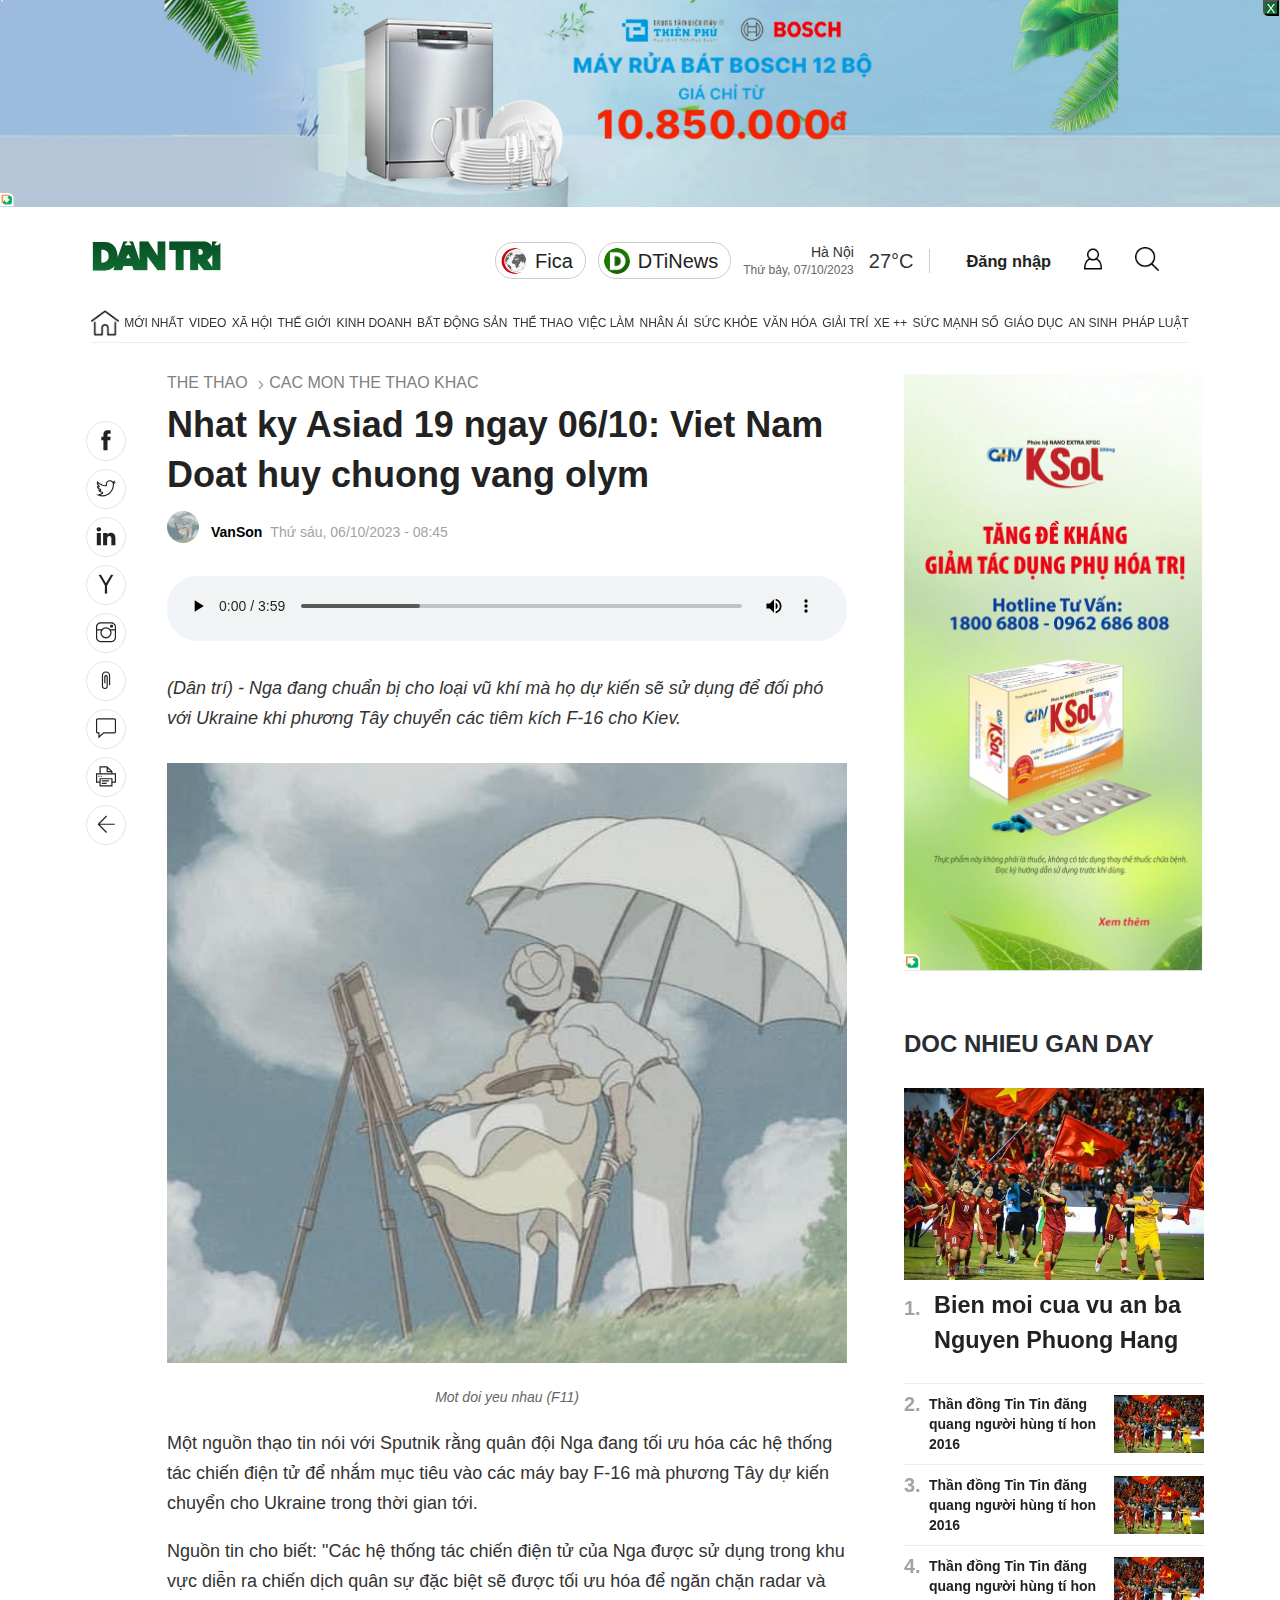
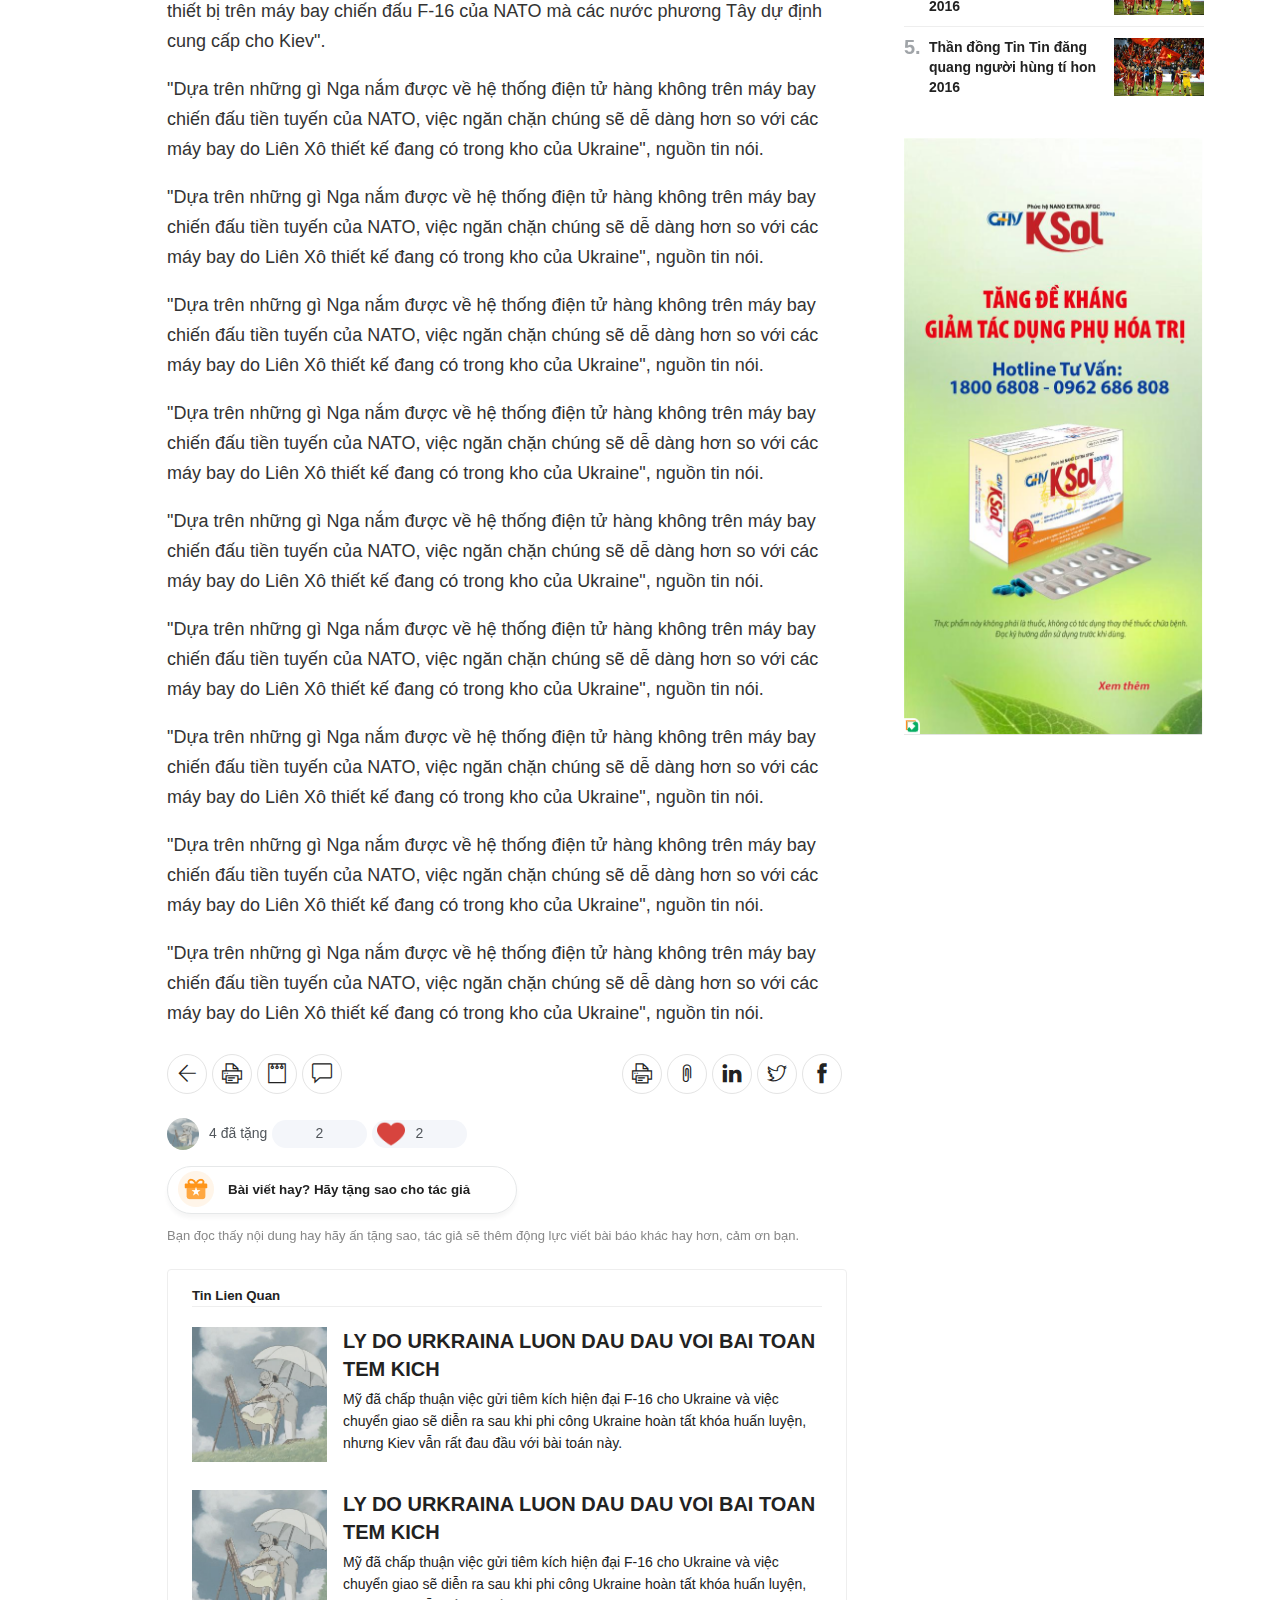
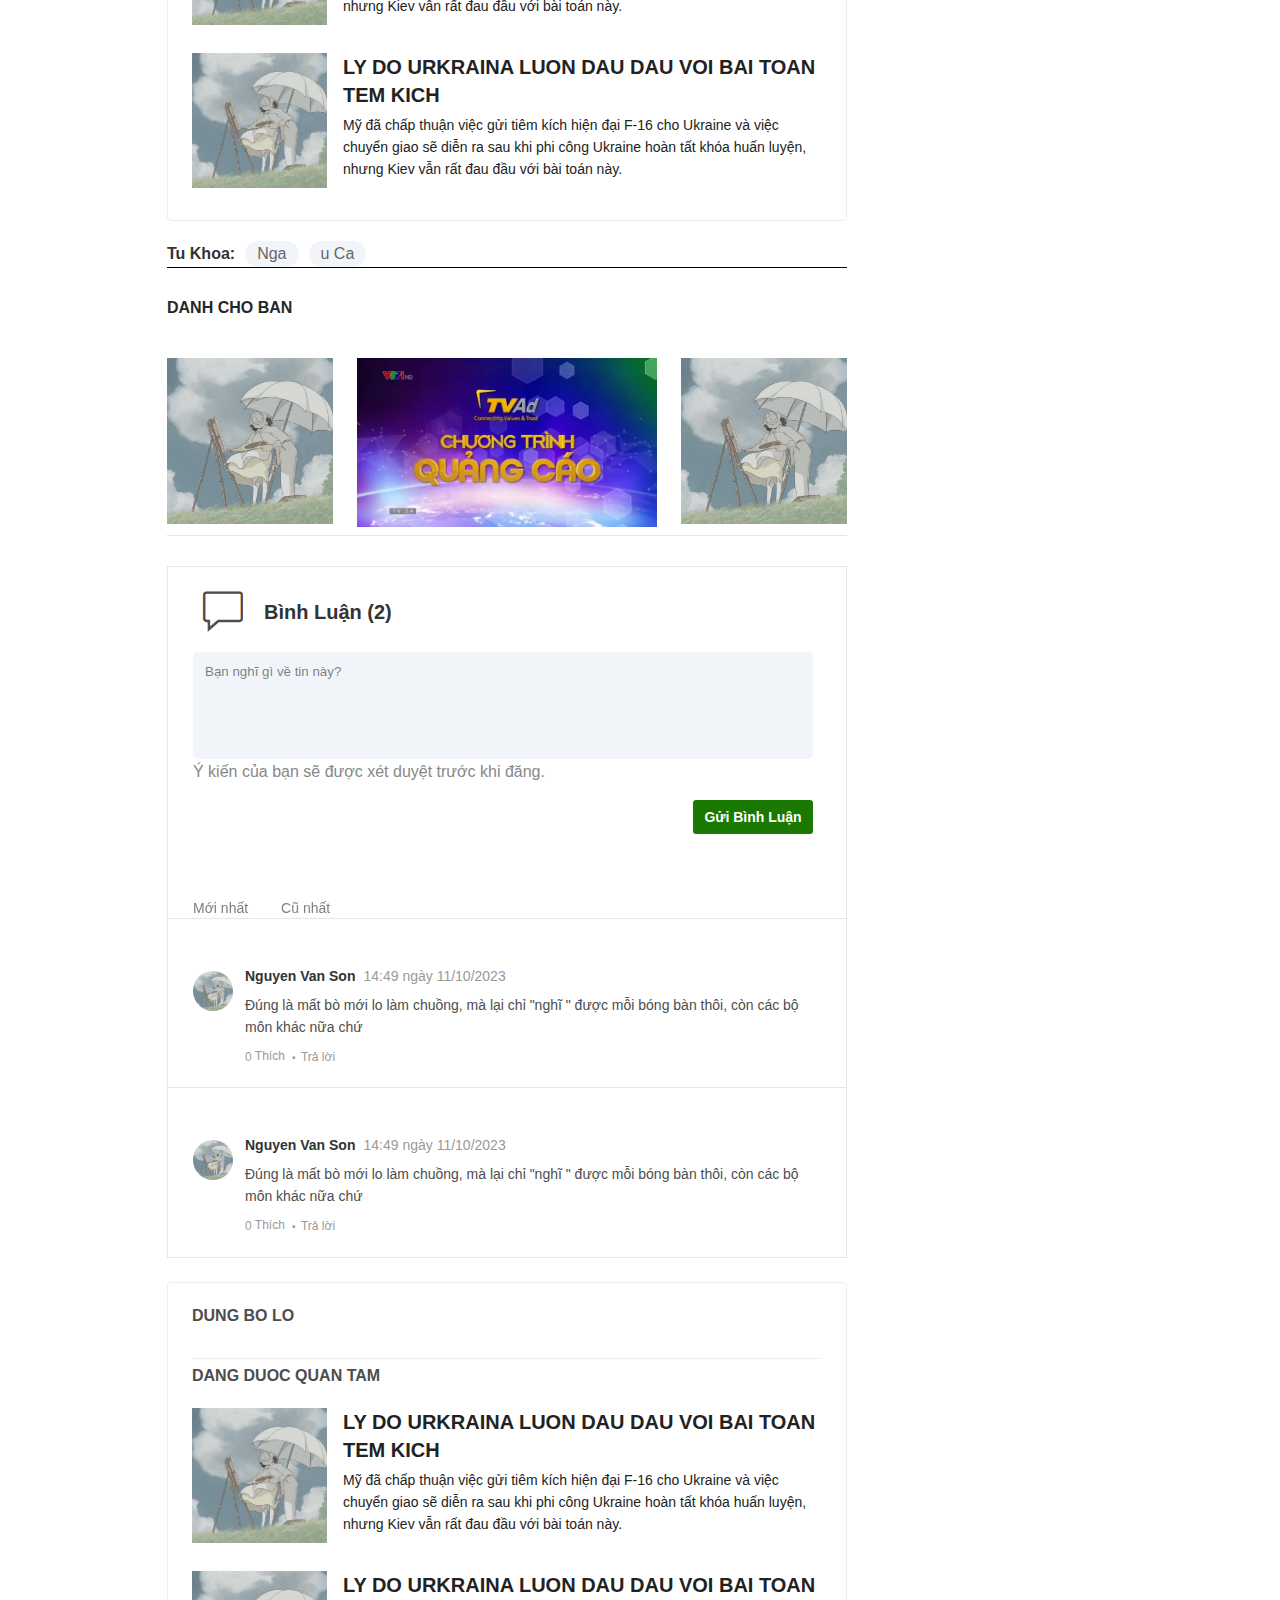
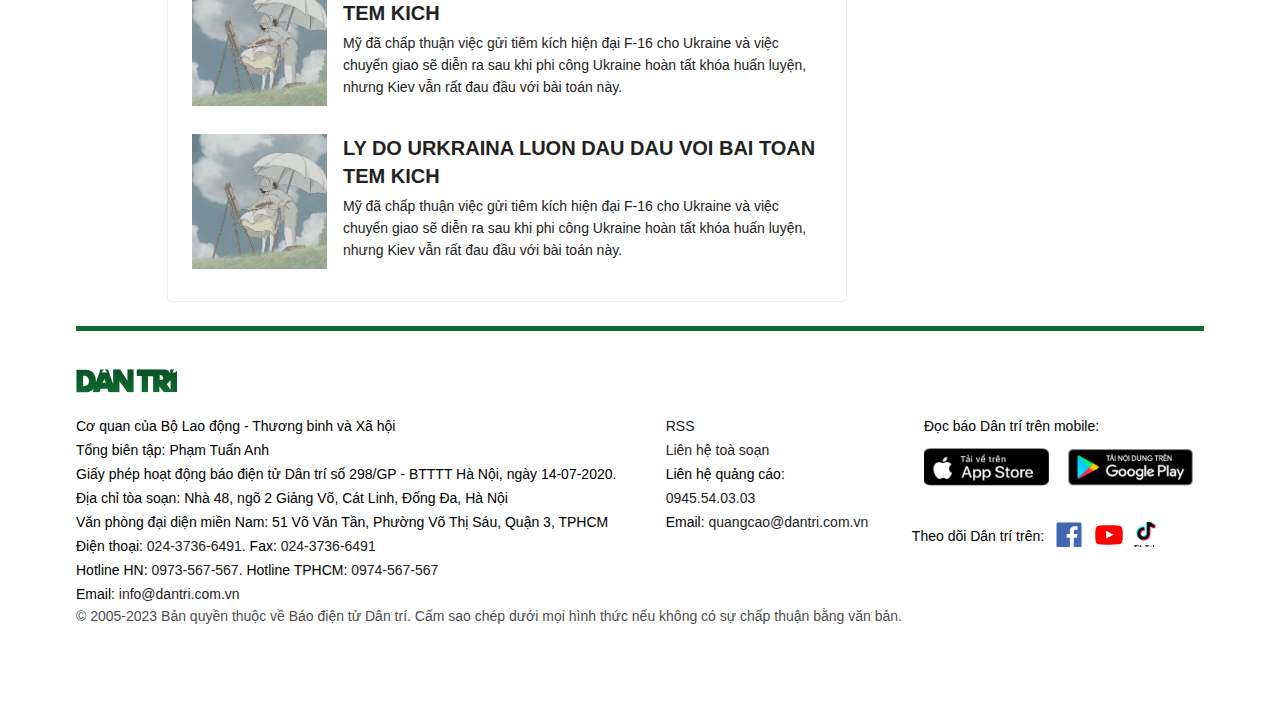
==== commit ab5ac50e: "quang cao dau trang" ====
--- a/Link/Link.html
+++ b/Link/Link.html
@@ -8,6 +8,13 @@
     <title>Link</title>
 </head>
 <body>
+
+    <div class="quangcao-header">
+        <a href=""><img src="../quangcao-header.png" alt=""></a>
+        <button>X</button>
+    </div>
+
+
     <header class = "wrapper header">
         <div class="header-top flex-jcb">
             <h1 class="logo flex-jcc">
@@ -506,7 +513,7 @@
                 </div>
                 <div class="react-2">
                     <button class="react-button" type="button" aria-label="Reaction" name="btnReaction">
-                        <span></span>Bài viết hay? Hãy tặng sao cho tác giả</button>
+                        <span></span><p>Bài viết hay? Hãy tặng sao cho tác giả</p></button>
                     <div class="button-content">Bạn đọc thấy nội dung hay hãy ấn tặng sao, tác giả sẽ  thêm động lực viết bài báo khác hay hơn, cảm ơn bạn.
                     </div>
                     
@@ -806,7 +813,14 @@
             © 2005-2023 Bản quyền thuộc về Báo điện tử Dân trí. Cấm sao chép dưới mọi hình thức nếu không có sự chấp thuận bằng văn bản.
         </div>
     </footer>
-    <script src="link.js"></script>          
+    <script src="link.js"></script>     
+    <script>
+        var qc = document.querySelector('.quangcao-header');
+        var buttonX = document.querySelector('.quangcao-header>button');
+        buttonX.addEventListener('click', function(){
+             qc.style.display = "none";
+         })
+     </script>     
 </body>
 </html>
 
--- a/Link/Link.css
+++ b/Link/Link.css
@@ -16,7 +16,35 @@
     outline: 0;
     color: #06c
 }
+
+
+
+
+/* quang cao dau trang */
+.quangcao-header{
+    position: relative;
+}
+.quangcao-header>a>img{
+    max-height: 250px;
+    width: 100vw;
+}
+.quangcao-header button{
+    position: absolute;
+    right: 1px;
+    z-index: 100000;
+    top: 0px;
+    cursor: pointer;
+    background: #0F6C31;
+    height: 16px;
+    width: 16px;
+    border-bottom-left-radius: 5px;
+    line-height: 1!important;
+    color: #fff;
+}
 /* header */
+
+
+
 .wrapper{
     margin: 0 auto;
     width: 1128px;
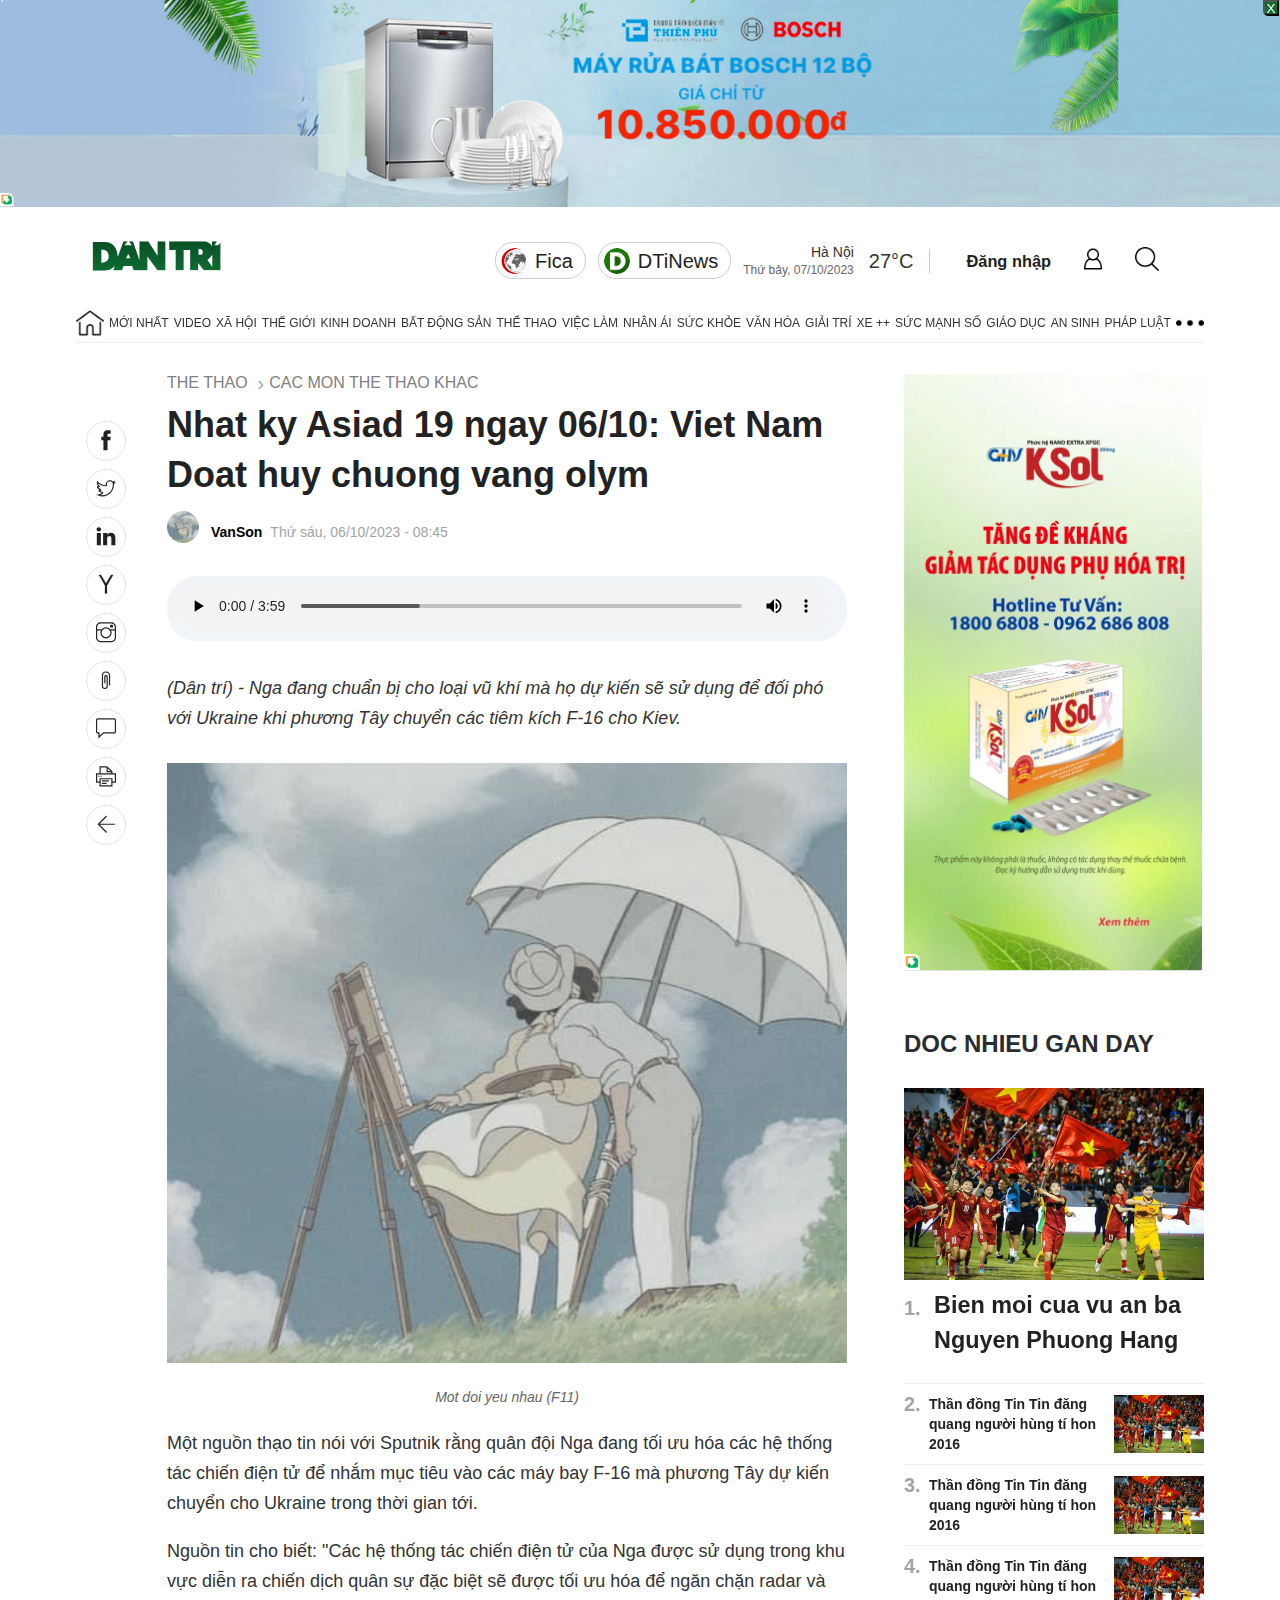
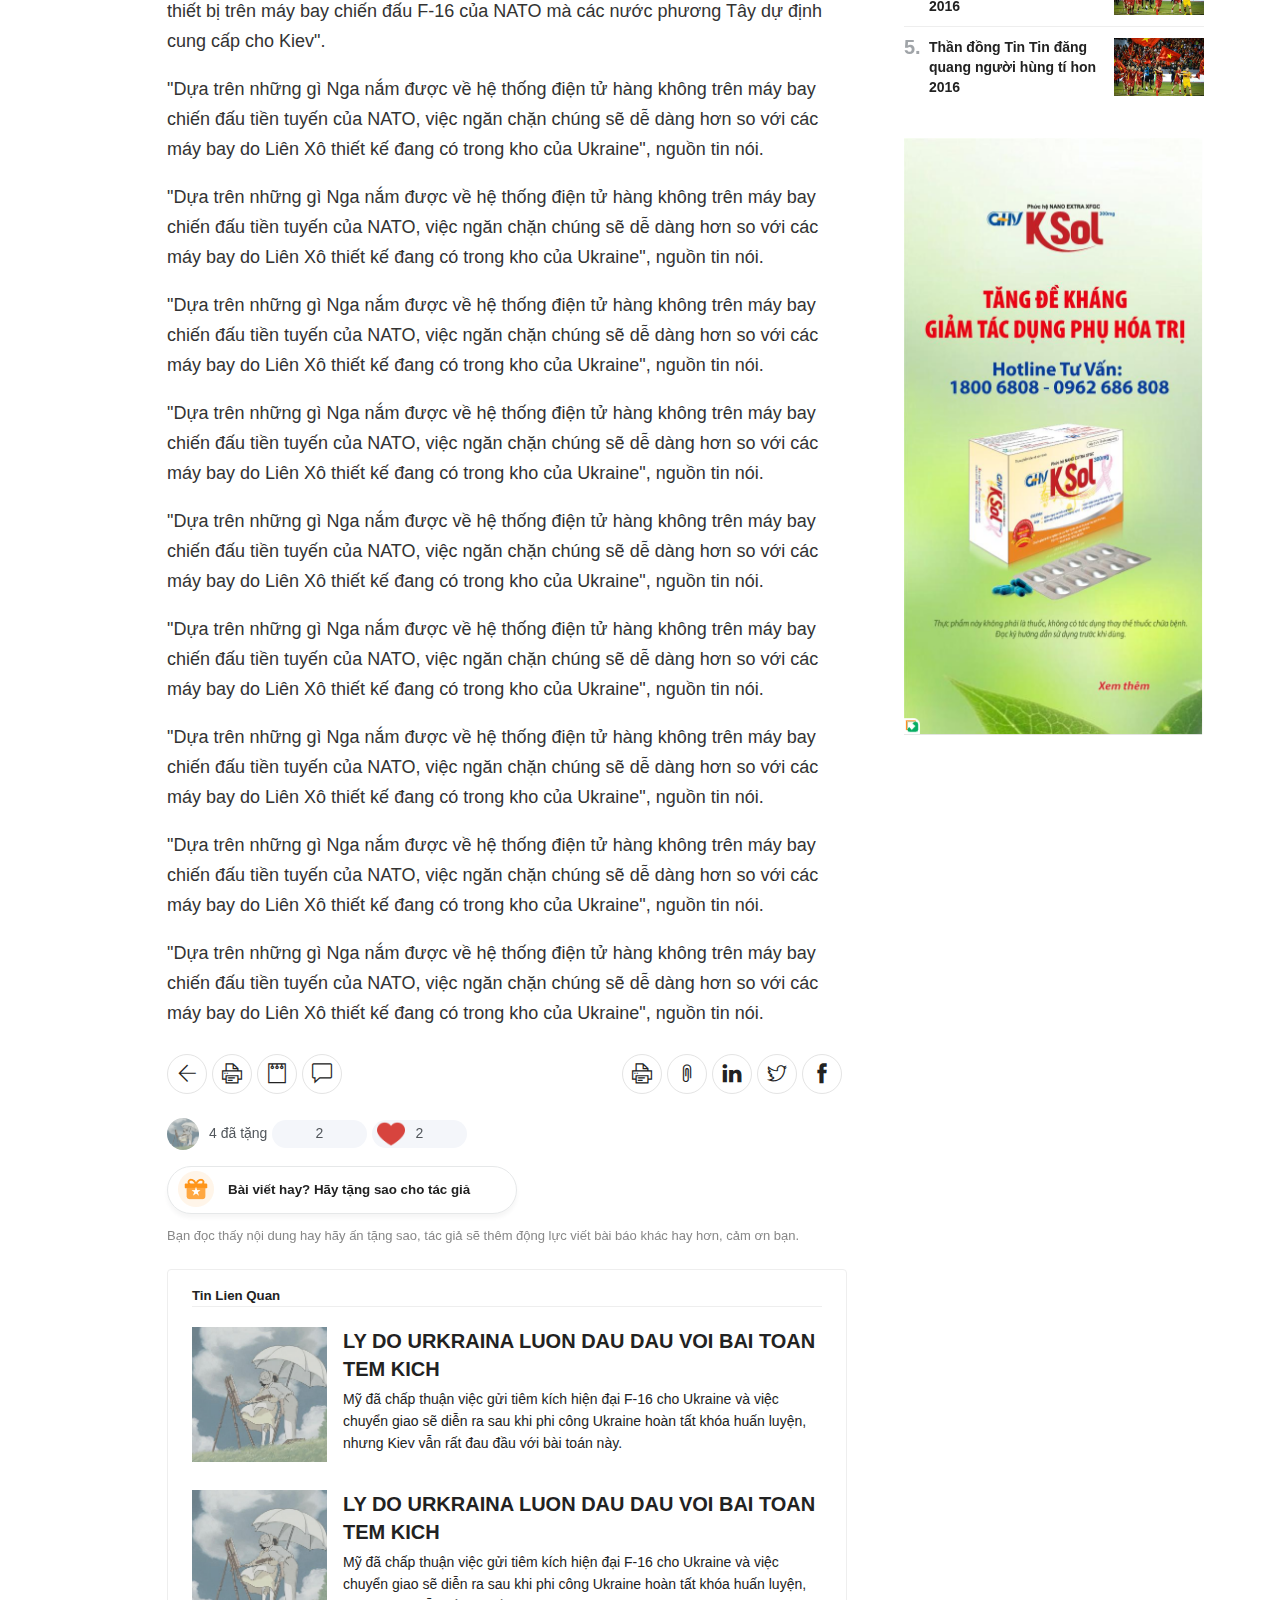
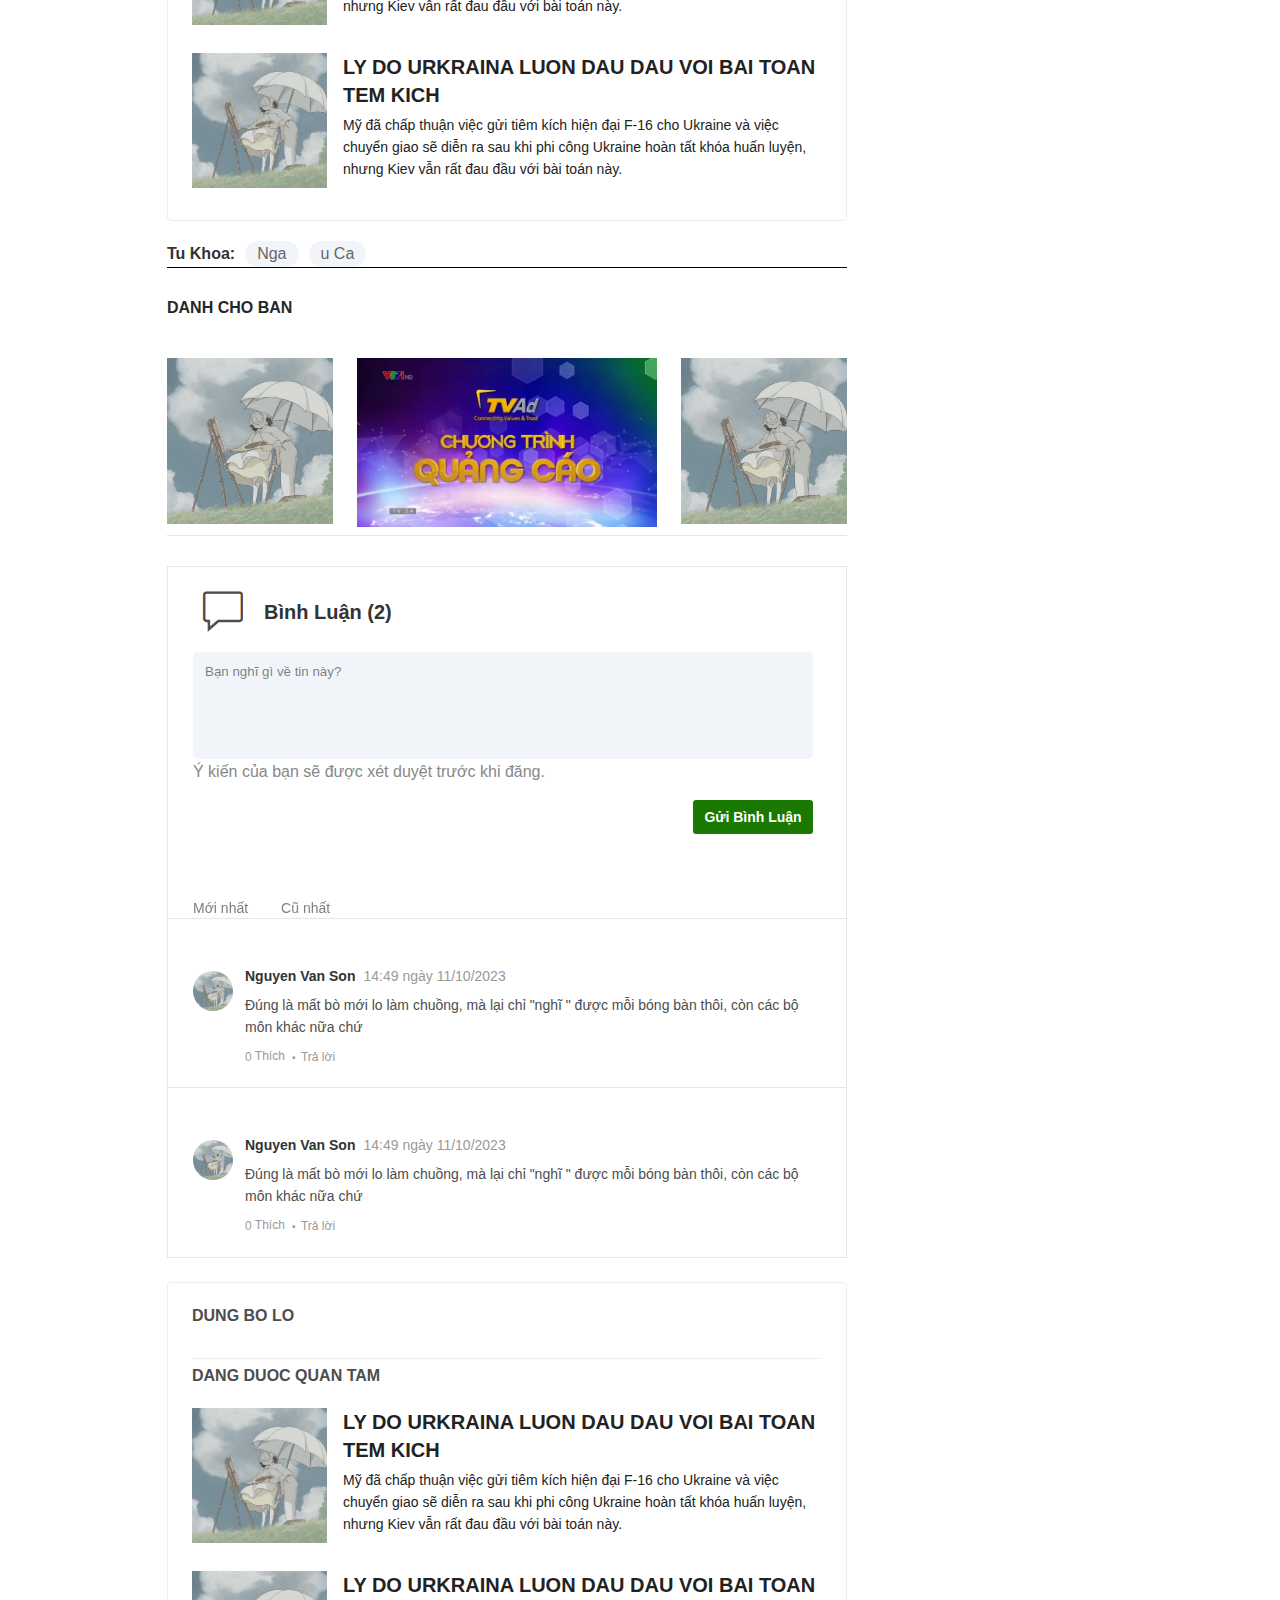
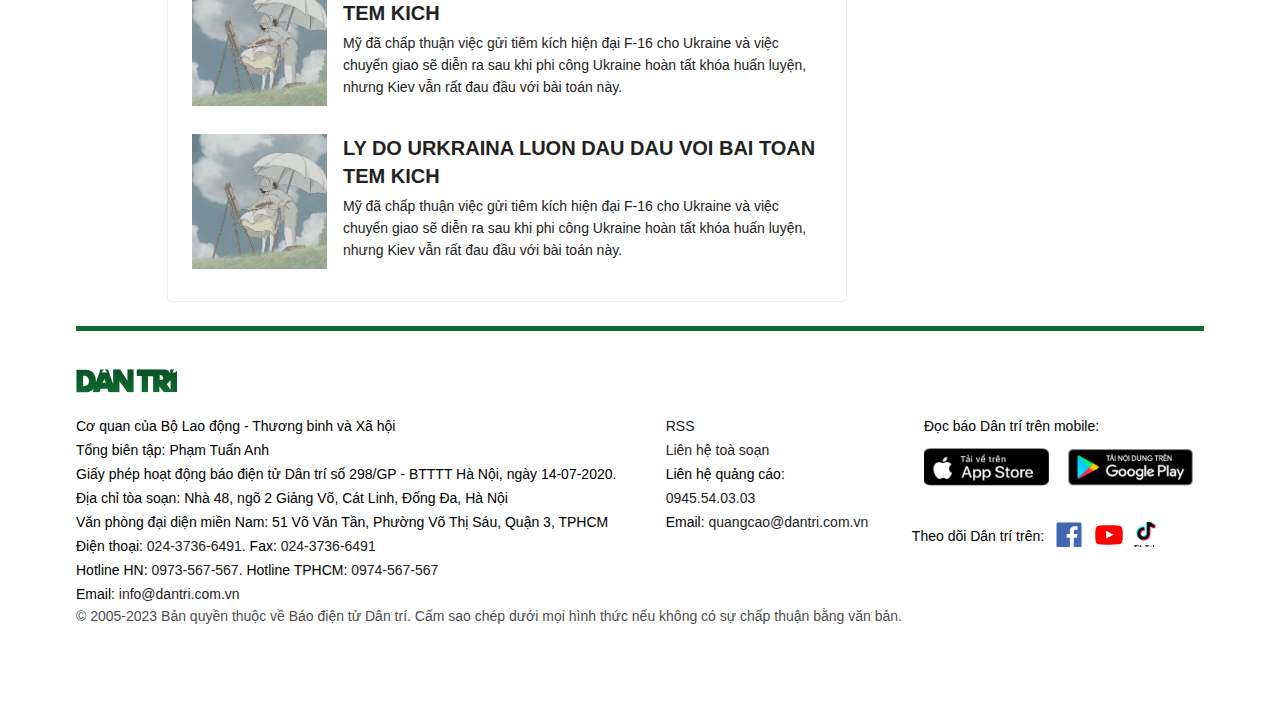
==== commit 78af40fb: "bổ sung cho link và mới nhất" ====
--- a/Link/Link.html
+++ b/Link/Link.html
@@ -18,7 +18,7 @@
     <header class = "wrapper header">
         <div class="header-top flex-jcb">
             <h1 class="logo flex-jcc">
-                <a href=""><img src="image/logo.svg" alt="" height="39px" width="132px"></a>
+                <a href="../index.html"><img src="image/logo.svg" alt="" height="39px" width="132px"></a>
             </h1>
             <div class="header-area flex-jcb">
                 <a href="" class = "qt flex-jcc">
@@ -49,21 +49,21 @@
         </div>
     </header>
 
-    <nav class="menu wrapper">
-        <ol class="menu-wrap">
+    <nav class="menu">
+        <ol class="menu-wrap wrapper">
             <li class="home">
-                <a href = "">
+                <a href = "../index.html">
                     <img src="image/home.png" alt="">
                 </a>
             </li>
             <li>
-                <a href = "">Mới nhất</a>
+                <a href = "../Moinhat/MoiNhat.html">Mới nhất</a>
             </li>
             <li>
-                <a href = "">Video</a>
-            </li>
-            <li class="has-child">
-                <a href = "">Xã hội</a>
+                <a href = "../video/video.html">Video</a>
+            </li>
+            <li class="has-child">
+                <a href = "../xahoi/xahoi.html">Xã hội</a>
                 <ol class="submenu">
                     <li>
                         <a href = "">Chính trị</a>
@@ -368,11 +368,470 @@
                     </li>
                 </ol>
             </li>
-            
+            <li class = "more">
+                <img src="image/more.png" alt="" width="28" height="28" class = "open">
+                <img src="image/x.png" alt="" width="28" height="28" class = "close">
+            </li>
+        </ol>
+        <div class="nav-more">
+            <div class="nf-wrap wrapper">
+                <ol class="nf-menu">
+                    <li>
+                        <a href="">Xã hội</a>
+                        <ol class="nf-submenu">
+                            <li>
+                                <a href="">Chính trị</a>
+                            </li>
+                            <li>
+                                <a href="">Học tập Bác</a>
+                            </li>
+                            <li>
+                                <a href="">Khát vọng hùng cường</a>
+                            </li>
+                            <li>
+                                <a href="">Môi trường</a>
+                            </li>
+                            <li>
+                                <a href="">Giao thông</a>
+                            </li>
+                            <li>
+                                <a href="">Nóng trên mạng</a>
+                            </li>
+                            <li>
+                                <a href="">Sáng kiến an toàn giao thông</a>
+                            </li>
+                        </ol>
+                    </li>
+                    <li>
+                        <a href="">Thế giới</a>
+                        <ol class="nf-submenu">
+                            <li>
+                                <a href="">Quân sự</a>
+                            </li>
+                            <li>
+                                <a href="">Hồ sơ - Phân tích</a>
+                            </li>
+                            <li>
+                                <a href="">Thế giới đó đây</a>
+                            </li>
+                            <li>
+                                <a href="">Kiều bào</a>
+                            </li>
+                            <li>
+                                <a href="">Căng thẳng Nga - Ukraine</a>
+                            </li>
+                        </ol>
+                    </li>
+                    <li>
+                        <a href="">Kinh doanh</a>
+                        <ol class="nf-submenu">
+                            <li>
+                                <a href="">Tài chính</a>
+                            </li>
+                            <li>
+                                <a href="">Chứng khoán</a>
+                            </li>
+                            <li>
+                                <a href="">Doanh nghiệp</a>
+                            </li>
+                            <li>
+                                <a href="">Khởi nghiệp</a>
+                            </li>
+                            <li>
+                                <a href="">Tiêu dùng</a>
+                            </li>
+                            <li>
+                                <a href="">Tiết kiệm điện</a>
+                            </li>
+                            <li>
+                                <a href="">Amaccao - Doanh nghiệp tiên phong</a>
+                            </li>
+                            <li>
+                                <a href="">Thanh toán thông minh</a>
+                            </li>
+                        </ol>
+                    </li>
+                    <li>
+                        <a href="">Bất động sản</a>
+                        <ol class="nf-submenu">
+                            <li>
+                                <a href="">Dự án</a>
+                            </li>
+                            <li>
+                                <a href="">Thị trường</a>
+                            </li>
+                            <li>
+                                <a href="">Nhà đất</a>
+                            </li>
+                            <li>
+                                <a href="">Nhịp sống đô thị</a>
+                            </li>
+                            <li>
+                                <a href="">Sống xanh</a>
+                            </li>
+                            <li>
+                                <a href="">Nội thất</a>
+                            </li>
+                        </ol>
+                    </li>
+                    <li>
+                        <a href="">Thể thao</a>
+                        <ol class="nf-submenu">
+                            <li>
+                                <a href="">Bóng đá trong nước</a>
+                            </li>
+                            <li>
+                                <a href="">Bóng đá Châu Âu</a>
+                            </li>
+                            <li>
+                                <a href="">Tennis</a>
+                            </li>
+                            <li>
+                                <a href="">Golf</a>
+                            </li>
+                            <li>
+                                <a href="">Võ thuật</a>
+                            </li>
+                            <li>
+                                <a href="">Các môn Thể thao khác</a>
+                            </li>
+                            <li>
+                                <a href="">Hậu trường</a>
+                            </li>
+                            <li>
+                                <a href="">Lịch thi đấu</a>
+                            </li>
+                        </ol>
+                    </li>
+                    <li>
+                        <a href="">Việc làm</a>
+                        <ol class="nf-submenu">
+                            <li>
+                                <a href="">Chính sách</a>
+                            </li>
+                            <li>
+                                <a href="">Làm giàu</a>
+                            </li>
+                            <li>
+                                <a href="">Chuyện nghề</a>
+                            </li>
+                            <li>
+                                <a href="">Nhân lực mới</a>
+                            </li>
+                        </ol>
+                    </li>
+                    <li>
+                        <a href="">Nhân ái</a>
+                        <ol class="nf-submenu">
+                            <li>
+                                <a href="">Danh sách ủng hộ</a>
+                            </li>
+                            <li>
+                                <a href="">Danh sách kết chuyển</a>
+                            </li>
+                            <li>
+                                <a href="">Hoàn cảnh</a>
+                            </li>
+                        </ol>
+                    </li>
+                    <li>
+                        <a href="">Sức khỏe</a>
+                        <ol class="nf-submenu">
+                            <li>
+                                <a href="">Ung thư</a>
+                            </li>
+                            <li>
+                                <a href="">Sống khỏe</a>
+                            </li>
+                            <li>
+                                <a href="">Dịch vụ y tế quốc tế</a>
+                            </li>
+                            <li>
+                                <a href="">Kiến thức giới tính</a>
+                            </li>
+                            <li>
+                                <a href="">Tư vấn</a>
+                            </li>
+                            <li>
+                                <a href="">Khỏe đẹp</a>
+                            </li>
+                            <li>
+                                <a href="">Sức khỏe chủ động</a>
+                            </li>
+                        </ol>
+                    </li>
+                    <li>
+                        <a href="">Văn hóa</a>
+                        <ol class="nf-submenu">
+                            <li>
+                                <a href="">Sách hay</a>
+                            </li>
+                            <li>
+                                <a href="">Đời sống văn hóa</a>
+                            </li>
+                            <li>
+                                <a href="">Điện ảnh</a>
+                            </li>
+                            <li>
+                                <a href="">Âm nhạc</a>
+                            </li>
+                            <li>
+                                <a href="">Hạt giống tâm hồn</a>
+                            </li>
+                        </ol>
+                    </li>
+                    <li>
+                        <a href="">Giải trí</a>
+                        <ol class="nf-submenu">
+                            <li>
+                                <a href="">Hậu trường</a>
+                            </li>
+                            <li>
+                                <a href="">Thời trang</a>
+                            </li>
+                            <li>
+                                <a href="">TVshow</a>
+                            </li>
+                        </ol>
+                    </li>
+                    <li>
+                        <a href="">Xe &#x2B;&#x2B;</a>
+                        <ol class="nf-submenu">
+                            <li>
+                                <a href="">Thị trường xe</a>
+                            </li>
+                            <li>
+                                <a href="">Xe điện</a>
+                            </li>
+                            <li>
+                                <a href="">Đánh giá</a>
+                            </li>
+                            <li>
+                                <a href="">Cộng đồng xe</a>
+                            </li>
+                            <li>
+                                <a href="">Kinh nghiệm - Tư vấn</a>
+                            </li>
+                            <li>
+                                <a href="">Bảng giá ô tô</a>
+                            </li>
+                        </ol>
+                    </li>
+                    <li>
+                        <a href="">Sức mạnh số</a>
+                        <ol class="nf-submenu">
+                            <li>
+                                <a href="">Sản phẩm</a>
+                            </li>
+                            <li>
+                                <a href="">Di động - Viễn thông</a>
+                            </li>
+                            <li>
+                                <a href="">Phần mềm - Bảo mật</a>
+                            </li>
+                            <li>
+                                <a href="">Cộng đồng mạng</a>
+                            </li>
+                        </ol>
+                    </li>
+                    <li>
+                        <a href="">Giáo dục</a>
+                        <ol class="nf-submenu">
+                            <li>
+                                <a href="">Góc phụ huynh</a>
+                            </li>
+                            <li>
+                                <a href="">Khuyến học</a>
+                            </li>
+                            <li>
+                                <a href="">Gương sáng</a>
+                            </li>
+                            <li>
+                                <a href="">Giáo dục - Nghề nghiệp</a>
+                            </li>
+                            <li>
+                                <a href="">Du học</a>
+                            </li>
+                            <li>
+                                <a href="">Tuyển sinh</a>
+                            </li>
+                        </ol>
+                    </li>
+                    <li>
+                        <a href="">An sinh</a>
+                        <ol class="nf-submenu">
+                            <li>
+                                <a href="">Chuyện đời</a>
+                            </li>
+                            <li>
+                                <a href="">Dân sinh</a>
+                            </li>
+                            <li>
+                                <a href="">Chuyển động</a>
+                            </li>
+                        </ol>
+                    </li>
+                    <li>
+                        <a href="">Pháp luật</a>
+                        <ol class="nf-submenu">
+                            <li>
+                                <a href="">Hồ sơ vụ án</a>
+                            </li>
+                            <li>
+                                <a href="">Pháp đình</a>
+                            </li>
+                        </ol>
+                    </li>
+                    <li>
+                        <a href="">Du lịch</a>
+                        <ol class="nf-submenu">
+                            <li>
+                                <a href="">Tin tức</a>
+                            </li>
+                            <li>
+                                <a href="">Khám phá</a>
+                            </li>
+                            <li>
+                                <a href="">Món ngon - Điểm đẹp</a>
+                            </li>
+                            <li>
+                                <a href="">Tour hay - Khuyến mại</a>
+                            </li>
+                            <li>
+                                <a href="">Video - Ảnh</a>
+                            </li>
+                        </ol>
+                    </li>
+                    <li>
+                        <a href="">Đời sống</a>
+                        <ol class="nf-submenu">
+                            <li>
+                                <a href="">Cộng đồng</a>
+                            </li>
+                            <li>
+                                <a href="">Nhà đẹp</a>
+                            </li>
+                            <li>
+                                <a href="">Thượng lưu</a>
+                            </li>
+                            <li>
+                                <a href="">Chuyện lạ</a>
+                            </li>
+                            <li>
+                                <a href="">Chợ online</a>
+                            </li>
+                        </ol>
+                    </li>
+                    <li>
+                        <a href="">Tình yêu</a>
+                        <ol class="nf-submenu">
+                            <li>
+                                <a href="">Chuyện của tôi</a>
+                            </li>
+                            <li>
+                                <a href="">Gia đình</a>
+                            </li>
+                            <li>
+                                <a href="">Tình yêu</a>
+                            </li>
+                        </ol>
+                    </li>
+                </ol>
+                <div class="nf-sidebar">
+                    <div class="item">
+                        <a href="">
+                            <img data-src="https://cdnweb.dantri.com.vn/dist/static-ads-240x36.1-0-1.962e3fae7be5aac3ad73.jpg" height="36" src="data:image/svg+xml;charset=utf-8,%3Csvg xmlns%3D'http%3A%2F%2Fwww.w3.org%2F2000%2Fsvg' viewBox%3D'0 0 240 36'%3E%3Crect x='0' y='0' width='100%' height='100%' style='fill:rgb(241, 245, 249)' %2F%3E%3C%2Fsvg%3E" width="240">
+                        </a>
+                    </div>
+                    <div class="item cols-2">
+                        <ol class="col">
+                            <li>
+                                <a href="">Dmagazine</a>
+                            </li>
+                            <li>
+                                <a href="">Photo Story</a>
+                            </li>
+                            <li>
+                                <a href="">Infographic</a>
+                            </li>
+                            <li>
+                                <a href="">DNews</a>
+                            </li>
+                        </ol>
+                        <ol class="col">
+                            <li>
+                                <a href="">Nhịp sống trẻ</a>
+                            </li>
+                            <li>
+                                <a href="">Khoa học</a>
+                            </li>
+                            <li>
+                                <a href="">Tâm điểm</a>
+                            </li>
+                            <li>
+                                <a href="">Bạn đọc</a>
+                            </li>
+                        </ol>
+                    </div>
+                    <div class="item line"></div>
+                    <div class="item cols-2">
+                        <ol class="col">
+                            <li>
+                                <a href="">Sự kiện nổi bật</a>
+                            </li>
+                            <li>
+                                <a href="">Dân trí TV</a>
+                            </li>
+                            <li>
+                                <a href="">Mục lục</a>
+                            </li>
+                        </ol>
+                        <ol class="col">
+                            <li>
+                                <a href="">Fica</a>
+                            </li>
+                            <li>
+                                <a href="">DTiNews</a>
+                            </li>
+                        </ol>
+                    </div>
+                    <div class="item line"></div>
+                    <div class="item">
+                        <ol class="col">
+                            <li>
+                                <a href="">
+                                    <svg aria-hidden="true" width="18" height="18" viewBox="0 0 18 18" fill="none" xmlns="http://www.w3.org/2000/svg">
+                                        <path d="M3 3H15C15.825 3 16.5 3.675 16.5 4.5V13.5C16.5 14.325 15.825 15 15 15H3C2.175 15 1.5 14.325 1.5 13.5V4.5C1.5 3.675 2.175 3 3 3Z" stroke="#666666" stroke-width="1.5" stroke-linecap="round" stroke-linejoin="round"/>
+                                        <path d="M16.5 4.5L9 9.75L1.5 4.5" stroke="#666666" stroke-width="1.5" stroke-linecap="round" stroke-linejoin="round"/>
+                                    </svg>
+                                    Liên hệ toà soạn 
+                                </a>
+                            </li>
+                            <li>
+                                <a href="">
+                                    <svg aria-hidden="true" width="18" height="18" viewBox="0 0 18 18" fill="none" xmlns="http://www.w3.org/2000/svg">
+                                        <path d="M2.25 13.5V9C2.25 7.20979 2.96116 5.4929 4.22703 4.22703C5.4929 2.96116 7.20979 2.25 9 2.25C10.7902 2.25 12.5071 2.96116 13.773 4.22703C15.0388 5.4929 15.75 7.20979 15.75 9V13.5" stroke="#666666" stroke-width="1.5" stroke-linecap="round" stroke-linejoin="round"/>
+                                        <path d="M15.75 14.25C15.75 14.6478 15.592 15.0294 15.3107 15.3107C15.0294 15.592 14.6478 15.75 14.25 15.75H13.5C13.1022 15.75 12.7206 15.592 12.4393 15.3107C12.158 15.0294 12 14.6478 12 14.25V12C12 11.6022 12.158 11.2206 12.4393 10.9393C12.7206 10.658 13.1022 10.5 13.5 10.5H15.75V14.25ZM2.25 14.25C2.25 14.6478 2.40804 15.0294 2.68934 15.3107C2.97064 15.592 3.35218 15.75 3.75 15.75H4.5C4.89782 15.75 5.27936 15.592 5.56066 15.3107C5.84196 15.0294 6 14.6478 6 14.25V12C6 11.6022 5.84196 11.2206 5.56066 10.9393C5.27936 10.658 4.89782 10.5 4.5 10.5H2.25V14.25Z" stroke="#666666" stroke-width="1.5" stroke-linecap="round" stroke-linejoin="round"/>
+                                    </svg>
+                                    0945.54.03.03 
+                                </a>
+                            </li>
+                        </ol>
+                    </div>
+                    <div class="social flex-jcc">
+                        <div class="social-label">
+                            Theo dõi Dân trí :
+                        </div>
+                        <div class="social-list flex-jcc">
+                            <a href=""><img src="image/facebook.svg" alt=""></a>
+                            <a href=""><img src="image/youtube.svg" alt=""></a>
+                            <a href=""><img src="image/tiktok.svg" alt=""></a>
+                        </div>
                     </div>
                 </div>
             </div>
         </div>
+      
     </nav>
 
     <main class="body container">
@@ -473,36 +932,7 @@
                     </ul>            
                 </div>
             </div>
-            <!-- <div class="comment">
-                <div class="comment-1">
-                    <div class="author-avatar">
-                        <a class="author-avatar-picture" href=""><img src="./images-Link/IMG_8633.JPG" alt=""></a>
-                    </div>
-                        <div class="reaction-buttons">
-                            <div class="reaction-total">Da Nhan:</div>
-                            <div class="reaction-button" onclick="reactToPost('like')">
-                                <span class="reaction-icon">👍</span>
-                                <span class="reaction-count like-count">0</span>
-                                <button aria-label="Tặng Like"></button>
-                            </div>
-                            <div class="reaction-button" onclick="reactToPost('love')">
-                                <span class="reaction-icon">❤️</span>
-                                <span class="reaction-count love-count">0</span>
-                                <button aria-label="Yêu Thích"></button>
-                            </div>
-                            <div class="reaction-button" onclick="reactToPost('haha')">
-                                <span class="reaction-icon">😄</span>
-                                <span class="reaction-count haha-count">0</span>
-                                <button aria-label="Haha"></button>
-                            </div>
-                    </div>
-                </div>
-                <div class="thanks">
-                    Bạn đọc thấy nội dung hay hãy ấn tặng sao, tác giả sẽ  thêm động lực viết bài báo khác hay hơn, cảm ơn bạn.
-                </div>
-            </div> -->
-
-
+            
             <div class="react">
                 <div class="react-1">
                     <span><span class = "total">4</span> đã tặng</span>
@@ -820,6 +1250,19 @@
         buttonX.addEventListener('click', function(){
              qc.style.display = "none";
          })
+         var open = document.querySelector('.menu-wrap>.more>.open');
+            var close = document.querySelector('.menu-wrap>.more>.close');
+            var nav_more = document.querySelector('.menu>.nav-more');
+            open.addEventListener('click', function(){
+                open.style.display = "none";
+                close.style.display = "block";
+                nav_more.style.display = "block";
+            })
+            close.addEventListener('click', function(){
+                open.style.display = "block";
+                close.style.display = "none";
+                nav_more.style.display = "none";
+            })
      </script>     
 </body>
 </html>
--- a/Link/Link.css
+++ b/Link/Link.css
@@ -144,6 +144,9 @@
     font-family: "Inter",-apple-system,BlinkMacSystemFont,"Segoe UI","Helvetica Neue","Arial","Apple Color Emoji","Segoe UI Emoji","Segoe UI Symbol",sans-serif
 }
 
+.menu::before {
+    background: #fff none;
+}
 .menu-wrap {
     margin: 0 auto;
     padding: 0;
@@ -156,6 +159,11 @@
     align-items: center;
     justify-content: space-between;
     font-size: 12px
+}
+
+.menu-wrap::before {
+    background: #fff none;
+    top: -1px;
 }
 
 .menu-wrap>li {
@@ -172,20 +180,22 @@
     position: absolute;
     bottom: -2px;
     left: 50%;
+    transform: translate(-50%,30px);
+    transition: all .15s;
     visibility: hidden;
-    opacity: 0
+    opacity: 0;
 }
 
 .menu-wrap>li.has-child:hover::after {
     visibility: visible;
     opacity: 1;
-    transform: translate(-50%,0)
+    transform: translate(-50%,0);
 }
 
 .menu-wrap>li.has-child:hover .submenu {
     visibility: visible;
     opacity: 1;
-    transform: translateY(0)
+    transform: translateY(0);
 }
 
 .menu-wrap>li>a {
@@ -204,19 +214,14 @@
     position: absolute;
     left: 0;
     bottom: -2px;
-    border-top: 3px solid #1a7900
-}
+    border-top: 3px solid #1a7900;
+}
+
 
 .menu-wrap>li.home>a>img {
     width: 28px;
     height: 28px;
 }
-
-.menu-wrap>li.home svg path:nth-child(1) {
-    fill: #333
-}
-
-
 .menu-wrap>li.menu-logo img {
     width: auto;
     max-height: 26px;
@@ -236,14 +241,13 @@
     transition: all .15s;
     visibility: hidden;
     opacity: 0;
-    transform: translateY(15px)
 }
 .submenu>li {
-    border-bottom: 1px solid #d5d5d5
+    border-bottom: 1px solid #d5d5d5;
 }
 
 .submenu>li:last-of-type {
-    border-bottom: 0
+    border-bottom: 0;
 }
 
 .submenu>li>a {
@@ -256,10 +260,10 @@
     display: flex;
     align-items: center;
     white-space: nowrap;
-    transition: all .15s
+    transition: all .15s;
 }
 .submenu>li>a:hover {
-    color: #2361ff
+    color: #2361ff;
 }
 .submenu>li>a::before {
     content: "";
@@ -268,11 +272,140 @@
     border-top: 1px solid #2361ff;
     position: relative;
     display: block;
-    transition: all .15s
+    transition: all .15s;
 }
 .submenu>li>a:hover::before {
     width: 10px;
-    margin: 0 6px 0 0
+    margin: 0 6px 0 0;
+}
+.menu-wrap>li:last-child:hover::before{
+    border: none;
+}
+.menu-wrap>li.more{
+    display: flex;
+    align-items: center;
+    cursor: pointer;
+}
+.menu-wrap>li.more>.close{
+    display: none;
+}
+
+.nav-more{
+    position: absolute;
+    top: 35px;
+    left: 0;
+    width: 100vw;
+    height: 100vh;
+    background-color: #eee; 
+    display: none;
+    padding: 10px; 
+    z-index: 10; 
+}
+.nav-more> .nf-wrap {
+    display: grid;
+    grid-template-columns: auto 270px;
+    grid-gap: 60px;
+    height: 100%;
+}
+
+.nf-menu {
+    margin: 0;
+    padding: 20px 0 0;
+    list-style: none;
+    display: grid;
+    grid-template-columns: repeat(6,auto);
+    grid-row-gap: 20px;
+    grid-column-gap: 30px;
+    flex-wrap: wrap;
+    align-content: flex-start;
+    max-height: 100%;
+    overflow-y: auto;
+}
+.nf-menu>li>a {
+    font-size: 14px;
+    line-height: 18px;
+    font-weight: 600;
+    text-transform: uppercase;
+    font-family: "Inter",-apple-system,BlinkMacSystemFont,"Segoe UI","Helvetica Neue","Arial","Apple Color Emoji","Segoe UI Emoji","Segoe UI Symbol",sans-serif
+}
+.nf-submenu {
+    margin: 8px 0 0;
+    padding: 0;
+    list-style: none;
+}
+.nf-submenu>li:not(:first-of-type) {
+    margin: 8px 0 0;
+}
+.nf-submenu>li>a {
+    font-size: 13px;
+    line-height: 15px;
+    color: #666;
+    font-family: "Inter",-apple-system,BlinkMacSystemFont,"Segoe UI","Helvetica Neue","Arial","Apple Color Emoji","Segoe UI Emoji","Segoe UI Symbol",sans-serif
+}
+.nf-submenu>li>a:hover {
+    color: #2361ff;
+}
+.nf-sidebar .social {
+    margin-top: 35px;
+    color: #333;
+    font-family: "Inter",-apple-system,BlinkMacSystemFont,"Segoe UI","Helvetica Neue","Arial","Apple Color Emoji","Segoe UI Emoji","Segoe UI Symbol",sans-serif;
+    justify-content: flex-start;
+}
+.nf-sidebar>.item.cols-2 {
+    display: grid;
+    grid-template-columns: repeat(2,50%);
+}
+.nf-sidebar>.item.line {
+    height: 0;
+    border-top: 1px solid #ccc;
+    margin: 25px 0;
+}
+.nf-sidebar>.item .col {
+    margin: 0;
+    padding: 0;
+    list-style: none;
+}
+.nf-sidebar>.item .col li {
+    color: #222;
+    font-size: 14px;
+    line-height: 18px;
+    font-weight: 600;
+}
+.nf-sidebar .item .col li:not(:first-of-type) {
+    margin-top: 18px
+}
+.nf-sidebar .item .col li>a {
+    font-size: 14px;
+    line-height: 18px;
+    font-weight: 600;
+    font-family: "Inter",-apple-system,BlinkMacSystemFont,"Segoe UI","Helvetica Neue","Arial","Apple Color Emoji","Segoe UI Emoji","Segoe UI Symbol",sans-serif
+}
+.nf-sidebar .item .col li>a.email {
+    display: flex;
+    align-items: center;
+    font-weight: 400
+}
+.nf-sidebar .item .col li>a.email svg {
+    margin: 0 8px 0 0;
+    stroke: #666;
+}
+.nf-sidebar .item .col li>a.headphone {
+    display: flex;
+    align-items: center;
+    font-weight: 400;
+}
+.nf-sidebar>.item>.col>li>a.headphone svg {
+    margin: 0 8px 0 0;
+    stroke: #666;
+}
+.social {
+    margin: 24px 0 0;
+}
+.social-list {
+    margin: 0 0 0 20px;
+}
+.social-list>a>img{
+    margin-right: 10px;
 }
 
 .container{
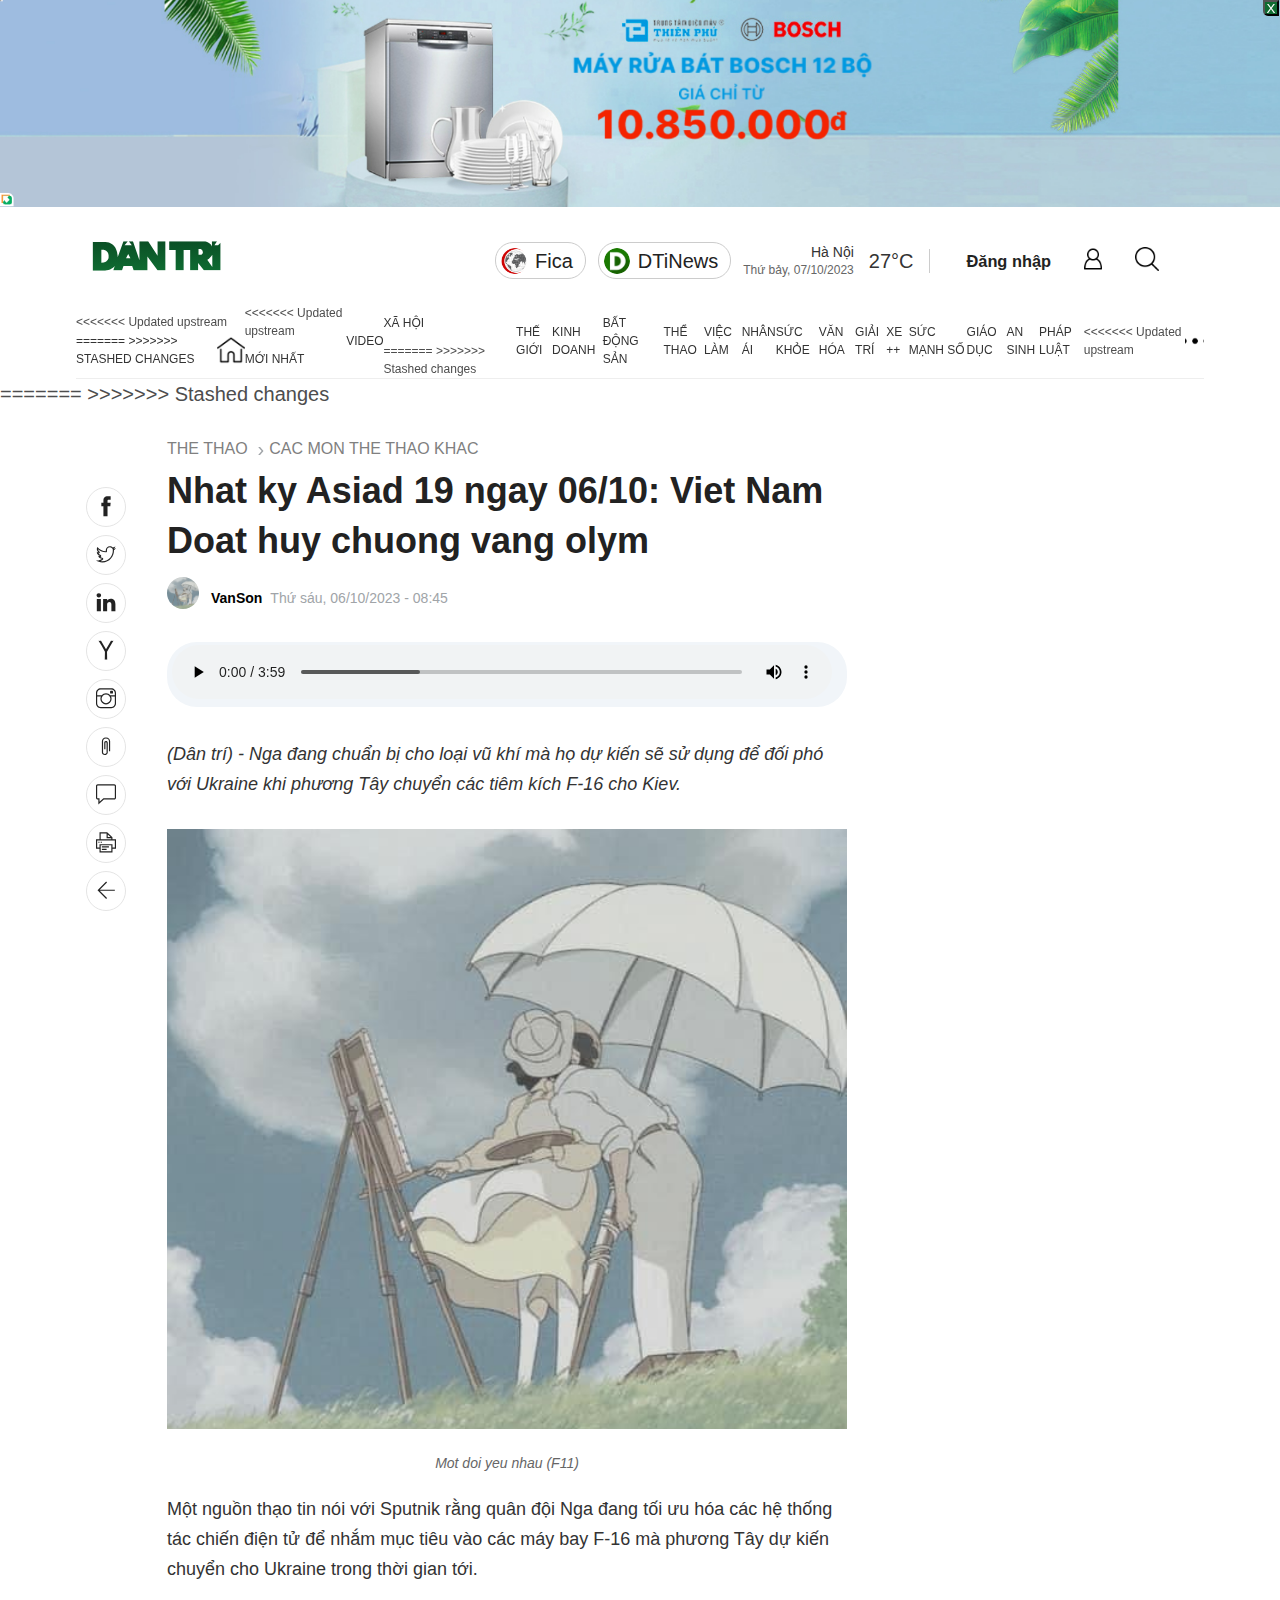
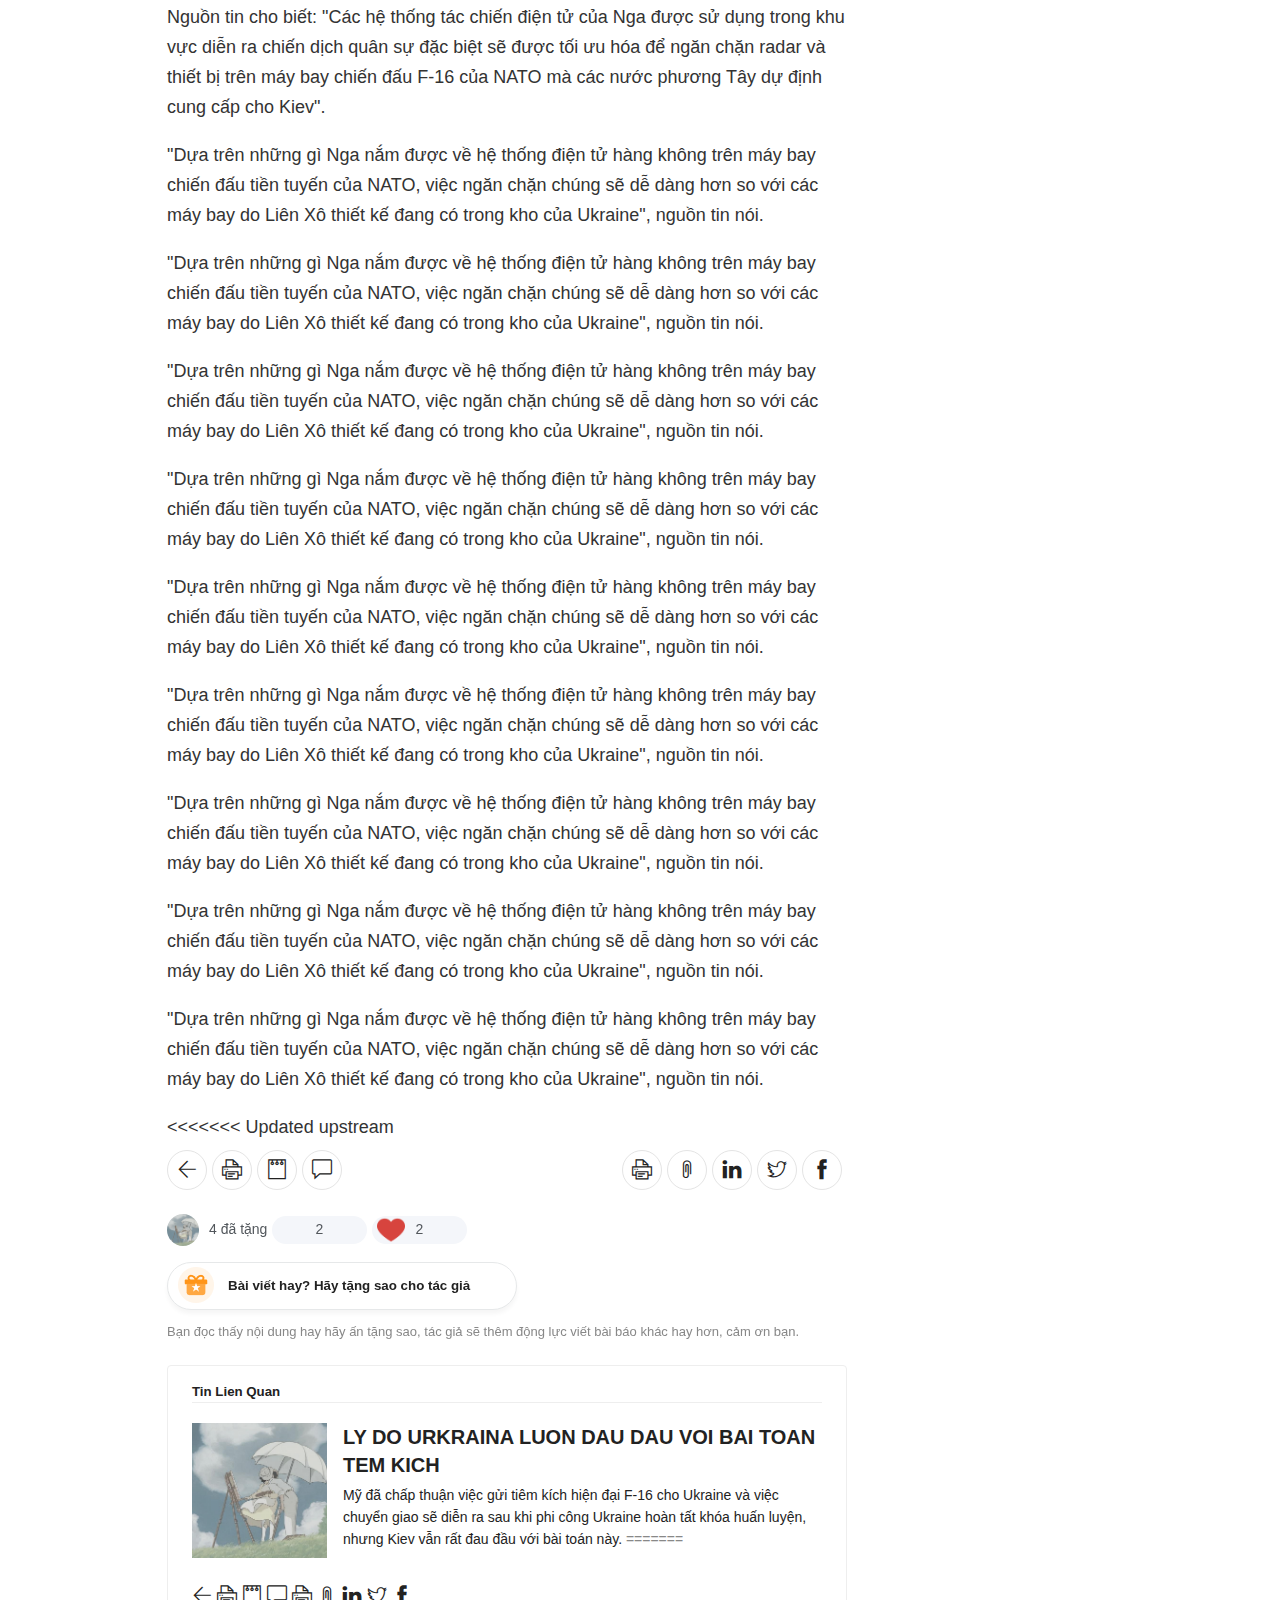
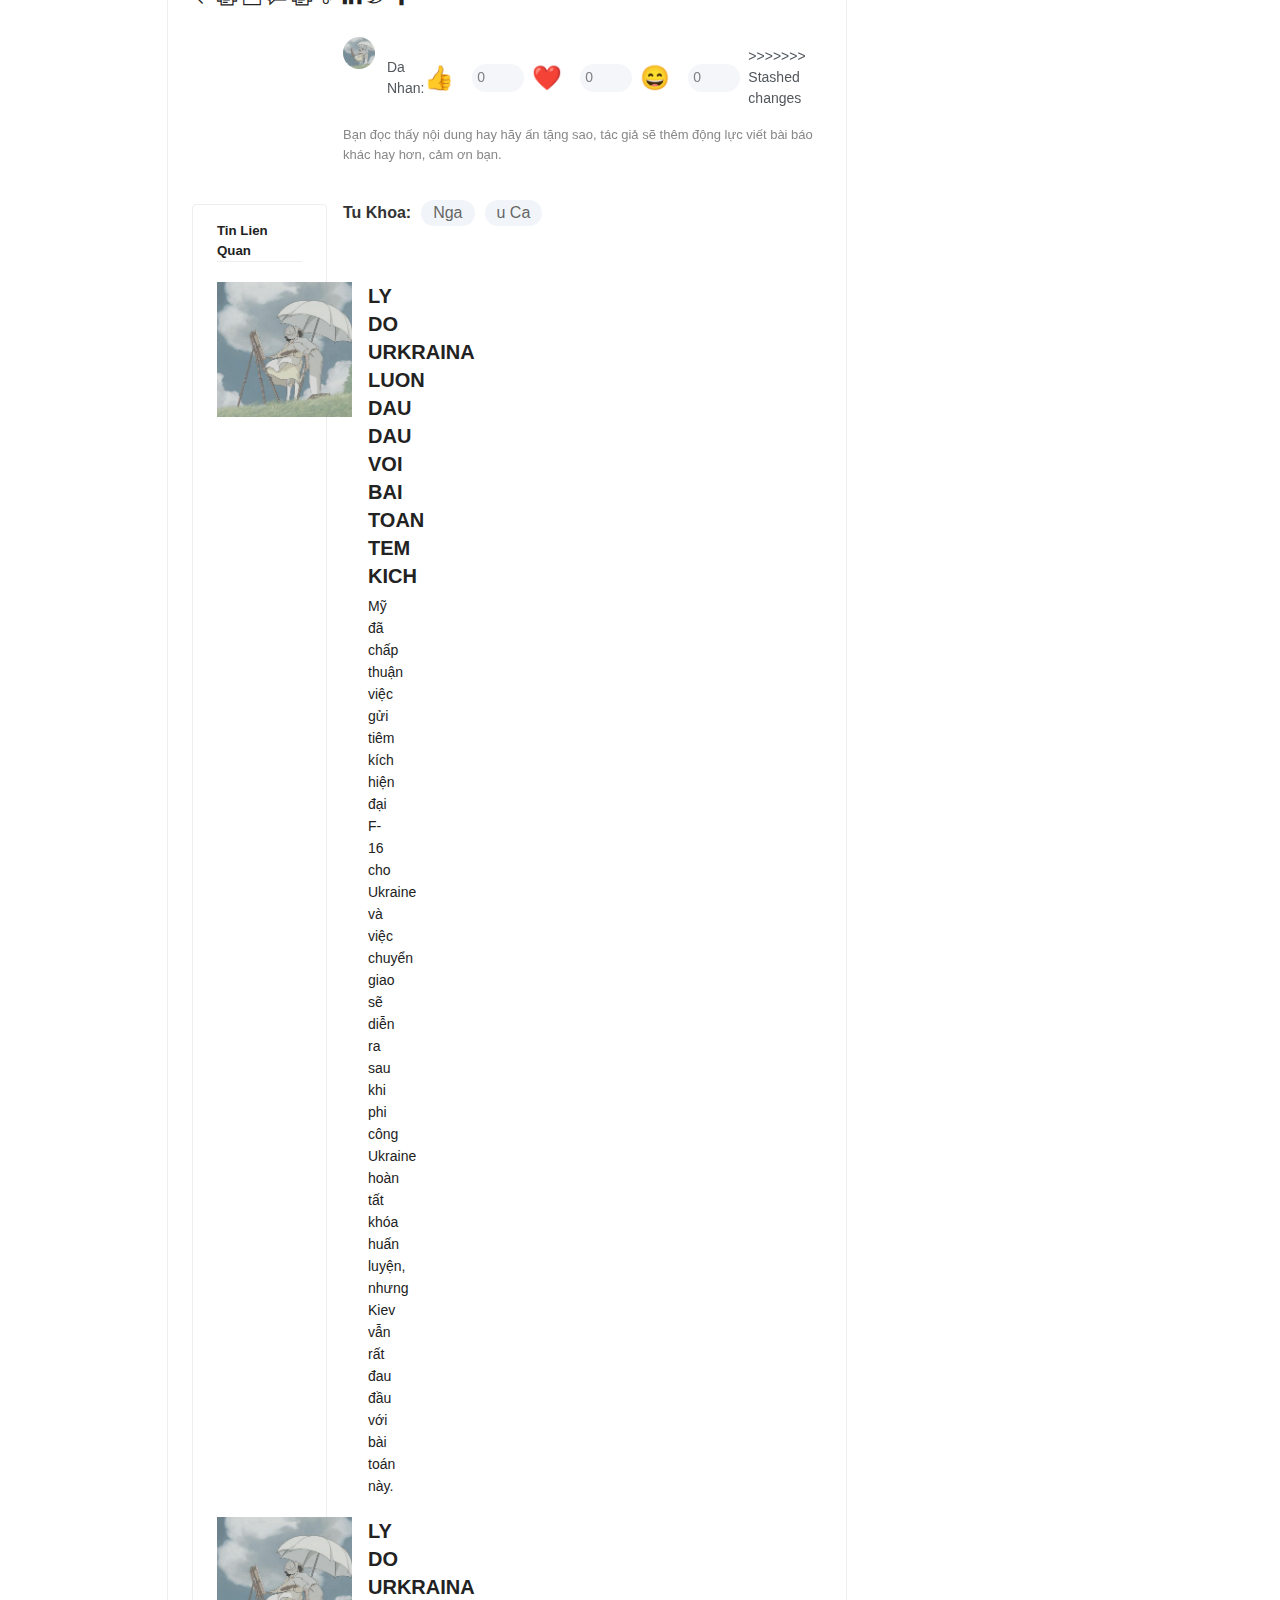
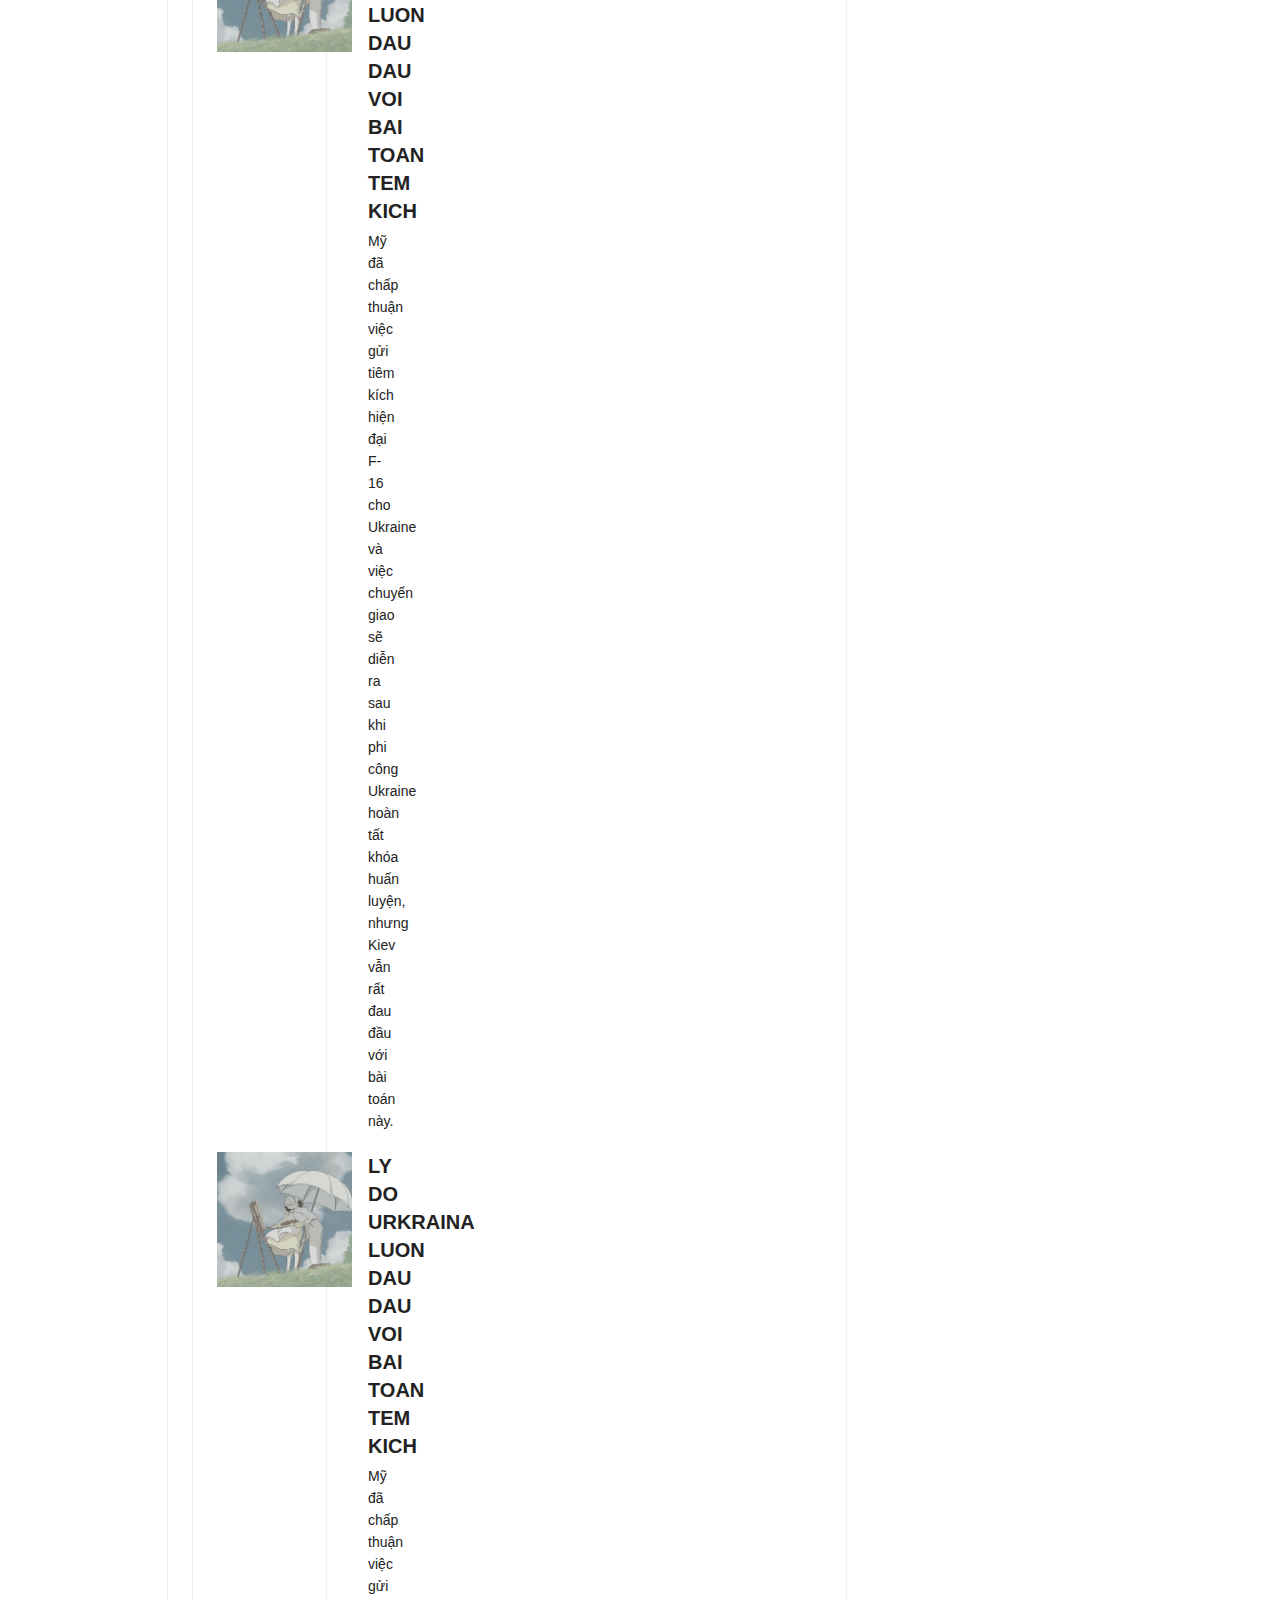
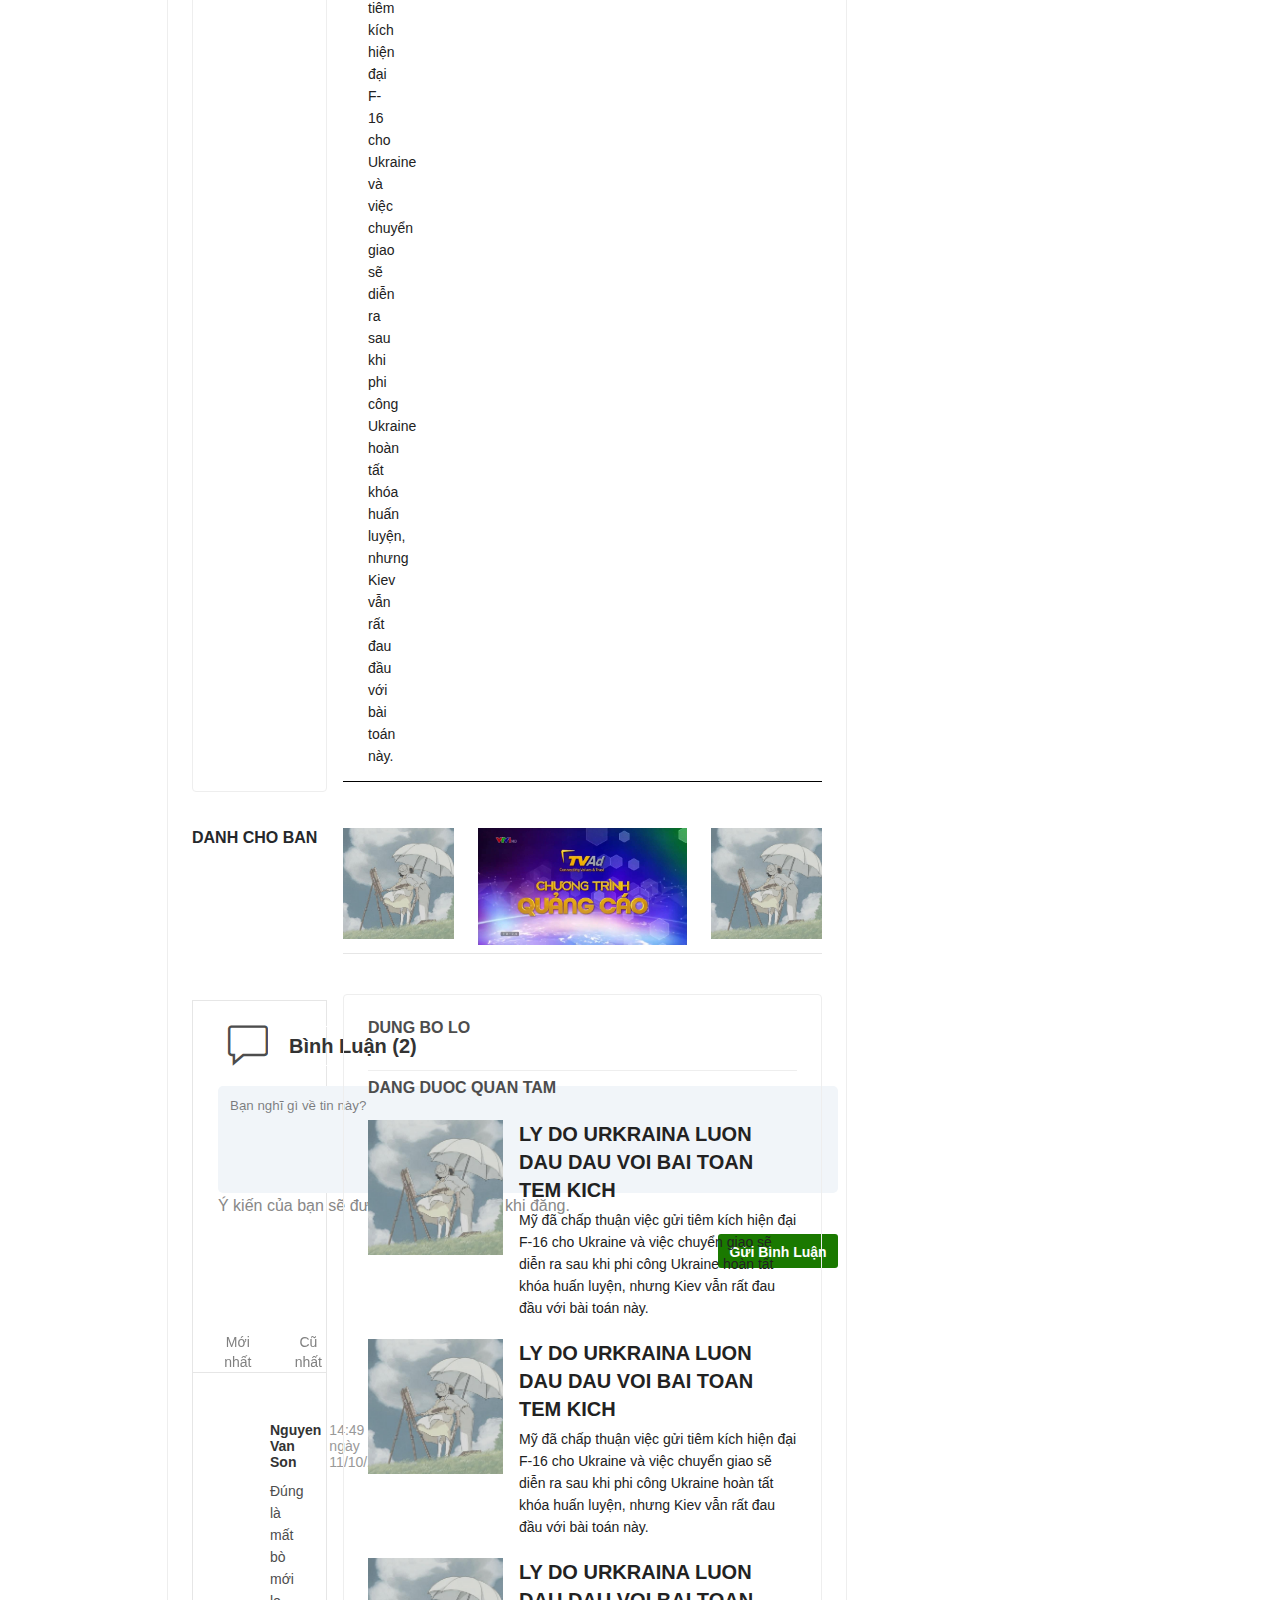
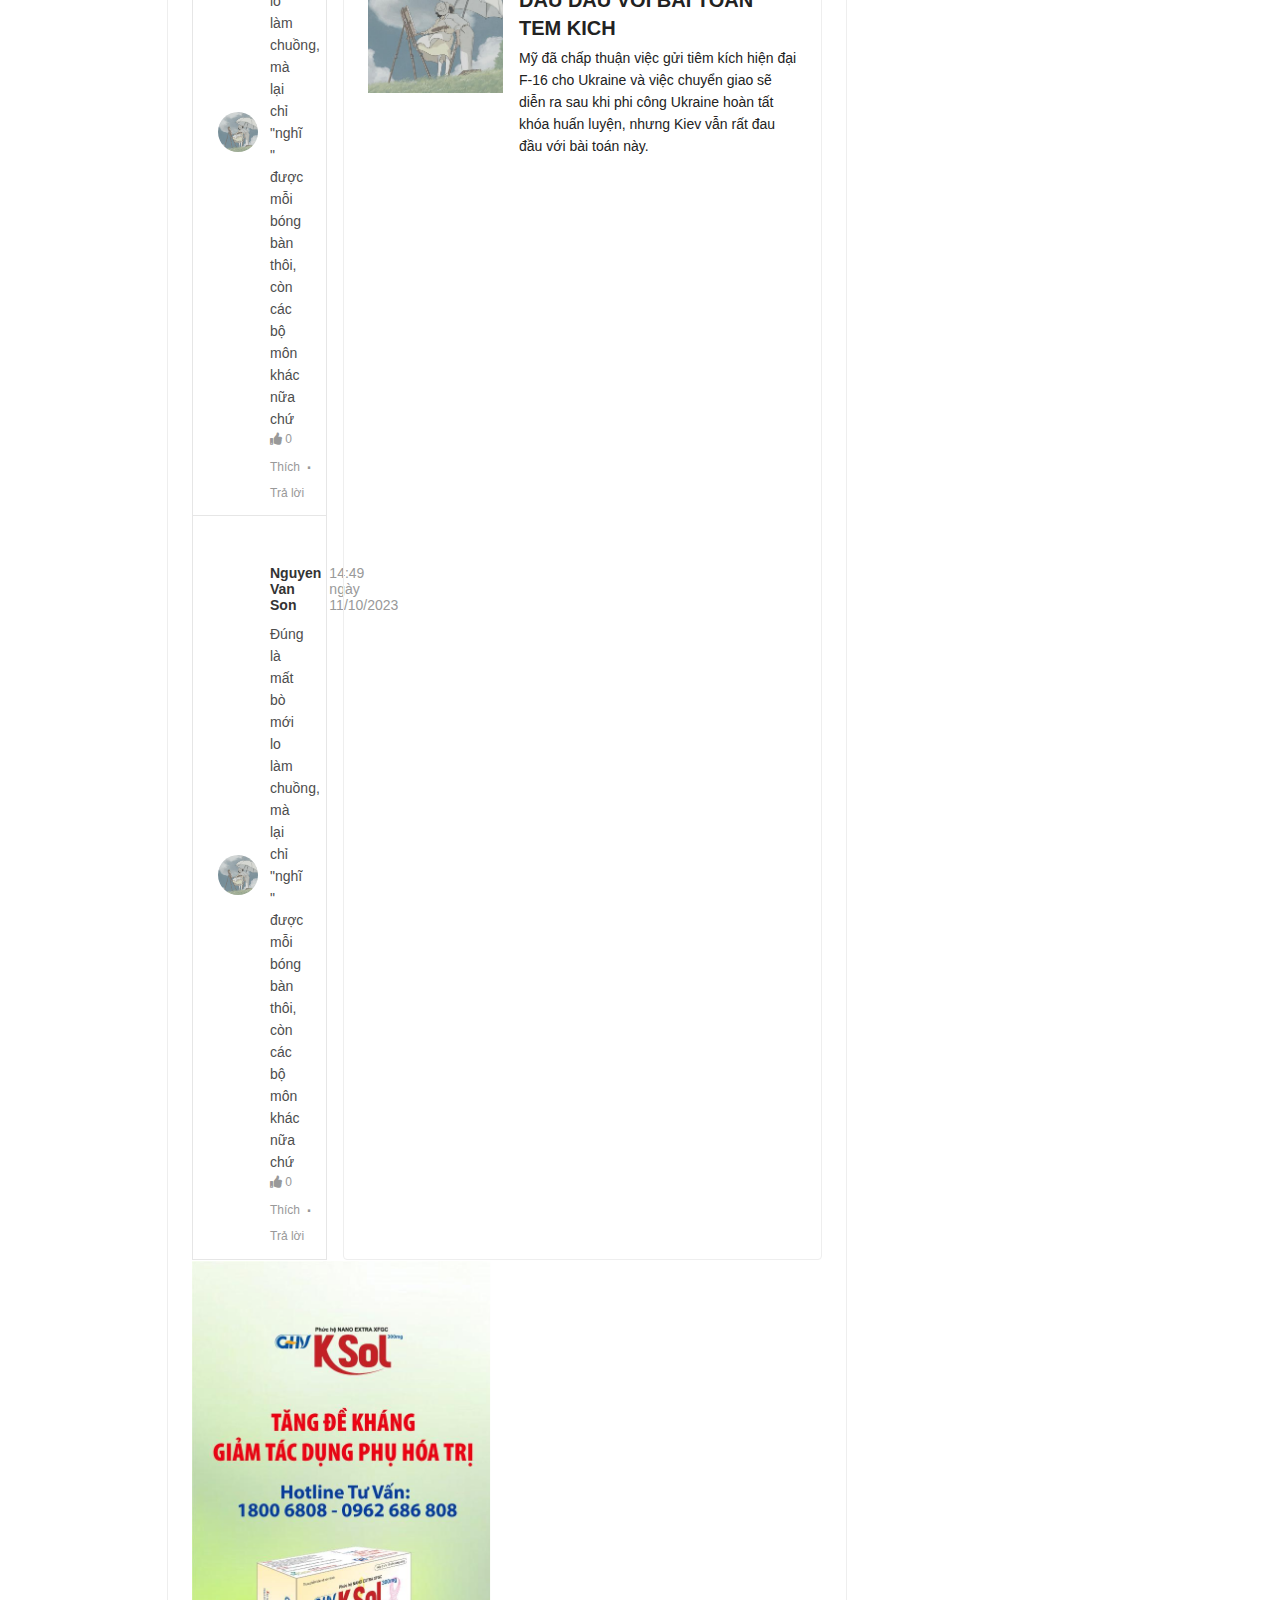
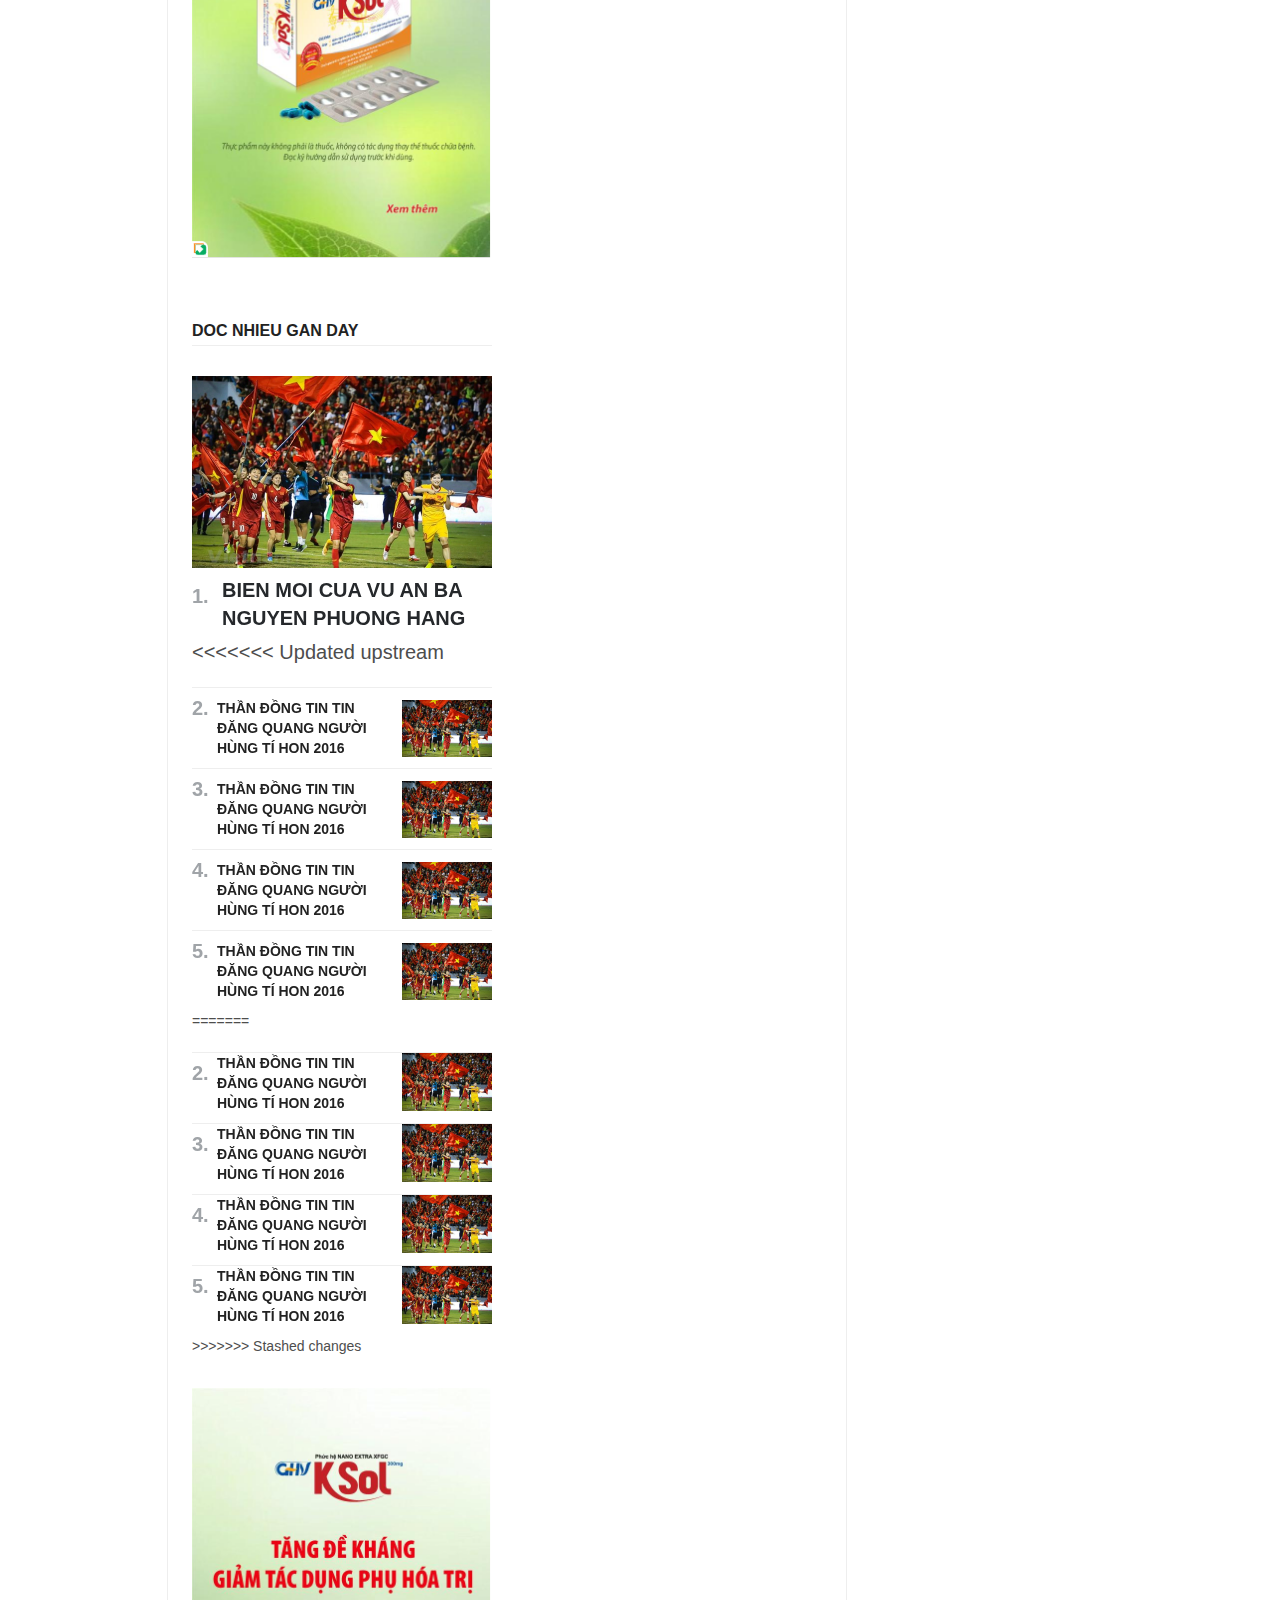
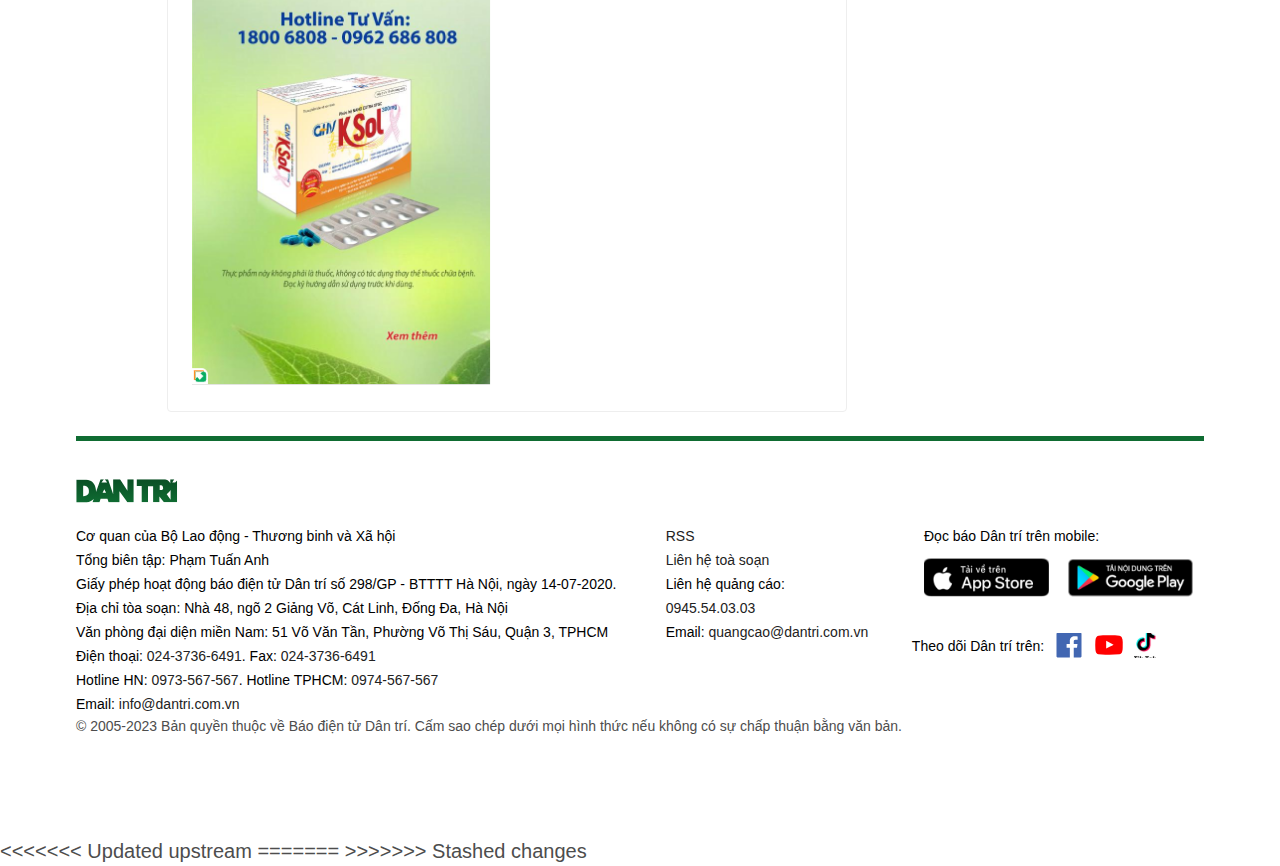
==== commit 607e1448: "update link" ====
--- a/Link/Link.html
+++ b/Link/Link.html
@@ -1,12 +1,15 @@
 <!DOCTYPE html>
 <html lang="en">
+
 <head>
     <meta charset="UTF-8">
+    <link rel="stylesheet" href="https://cdnjs.cloudflare.com/ajax/libs/font-awesome/5.15.3/css/all.min.css">
     <meta name="viewport" content="width=device-width, initial-scale=1.0">
     <link rel="stylesheet" href="Link.css" type="text/css">
     <link rel="stylesheet" href="./themify-icons/themify-icons.css">
     <title>Link</title>
 </head>
+
 <body>
 
     <div class="quangcao-header">
@@ -15,27 +18,27 @@
     </div>
 
 
-    <header class = "wrapper header">
+    <header class="wrapper header">
         <div class="header-top flex-jcb">
             <h1 class="logo flex-jcc">
                 <a href="../index.html"><img src="image/logo.svg" alt="" height="39px" width="132px"></a>
             </h1>
             <div class="header-area flex-jcb">
-                <a href="" class = "qt flex-jcc">
+                <a href="" class="qt flex-jcc">
                     <img src="image/fica.jpg" alt="">
                     <p>Fica</p>
                 </a>
-                <a href="" class = "qt flex-jcc">
+                <a href="" class="qt flex-jcc">
                     <img src="image/dtinews.png" alt="">
                     <p>DTiNews</p>
                 </a>
 
                 <div class="weather weather-header">
                     <div class="weather-wrap">
-                        <span class = "location">Hà Nội</span>
-                        <span class = "today">Thứ bảy, 07/10/2023</span>
-                    </div>
-                    <span class = "do-C">
+                        <span class="location">Hà Nội</span>
+                        <span class="today">Thứ bảy, 07/10/2023</span>
+                    </div>
+                    <span class="do-C">
                         27°C
                     </span>
                 </div>
@@ -52,11 +55,16 @@
     <nav class="menu">
         <ol class="menu-wrap wrapper">
             <li class="home">
+<<<<<<< Updated upstream
                 <a href = "../index.html">
+=======
+                
+>>>>>>> Stashed changes
                     <img src="image/home.png" alt="">
                 </a>
             </li>
             <li>
+<<<<<<< Updated upstream
                 <a href = "../Moinhat/MoiNhat.html">Mới nhất</a>
             </li>
             <li>
@@ -64,310 +72,314 @@
             </li>
             <li class="has-child">
                 <a href = "../xahoi/xahoi.html">Xã hội</a>
+=======
+              
+>>>>>>> Stashed changes
                 <ol class="submenu">
                     <li>
-                        <a href = "">Chính trị</a>
-                    </li>
-                    <li>
-                        <a href = "">Học tập Bác</a>
-                    </li>
-                    <li>
-                        <a href = "">Khát vọng hùng cường</a>
-                    </li>
-                    <li>
-                        <a href = "">Môi trường</a>
-                    </li>
-                    <li>
-                        <a href = "">Giao thông</a>
-                    </li>
-                    <li>
-                        <a href = "">Nóng trên mạng</a>
-                    </li>
-                    <li>
-                        <a href = "">Sáng kiến an toàn giao thông</a>
+                        <a href="">Chính trị</a>
+                    </li>
+                    <li>
+                        <a href="">Học tập Bác</a>
+                    </li>
+                    <li>
+                        <a href="">Khát vọng hùng cường</a>
+                    </li>
+                    <li>
+                        <a href="">Môi trường</a>
+                    </li>
+                    <li>
+                        <a href="">Giao thông</a>
+                    </li>
+                    <li>
+                        <a href="">Nóng trên mạng</a>
+                    </li>
+                    <li>
+                        <a href="">Sáng kiến an toàn giao thông</a>
                     </li>
                 </ol>
             </li>
             <li class="has-child">
-                <a href = "">Thế giới</a>
+                <a href="">Thế giới</a>
                 <ol class="submenu">
                     <li>
-                        <a href = "">Quân sự</a>
-                    </li>
-                    <li>
-                        <a href = "">Hồ sơ - Phân tích</a>
-                    </li>
-                    <li>
-                        <a href = "">Thế giới đó đây</a>
-                    </li>
-                    <li>
-                        <a href = "">Kiều bào</a>
-                    </li>
-                    <li>
-                        <a href = "">Căng thẳng Nga - Ukraine</a>
+                        <a href="">Quân sự</a>
+                    </li>
+                    <li>
+                        <a href="">Hồ sơ - Phân tích</a>
+                    </li>
+                    <li>
+                        <a href="">Thế giới đó đây</a>
+                    </li>
+                    <li>
+                        <a href="">Kiều bào</a>
+                    </li>
+                    <li>
+                        <a href="">Căng thẳng Nga - Ukraine</a>
                     </li>
                 </ol>
             </li>
             <li class="has-child">
-                <a href = "">Kinh doanh</a>
+                <a href="">Kinh doanh</a>
                 <ol class="submenu">
                     <li>
-                        <a href = "">Tài chính</a>
-                    </li>
-                    <li>
-                        <a href = "">Chứng khoán</a>
-                    </li>
-                    <li>
-                        <a href = "">Doanh nghiệp</a>
-                    </li>
-                    <li>
-                        <a href = "">Khởi nghiệp</a>
-                    </li>
-                    <li>
-                        <a href = "">Tiêu dùng</a>
-                    </li>
-                    <li>
-                        <a href = "">Tiết kiệm điện</a>
-                    </li>
-                    <li>
-                        <a href = "">Amaccao - Doanh nghiệp tiên phong</a>
-                    </li>
-                    <li>
-                        <a href = "">Thanh toán thông minh</a>
+                        <a href="">Tài chính</a>
+                    </li>
+                    <li>
+                        <a href="">Chứng khoán</a>
+                    </li>
+                    <li>
+                        <a href="">Doanh nghiệp</a>
+                    </li>
+                    <li>
+                        <a href="">Khởi nghiệp</a>
+                    </li>
+                    <li>
+                        <a href="">Tiêu dùng</a>
+                    </li>
+                    <li>
+                        <a href="">Tiết kiệm điện</a>
+                    </li>
+                    <li>
+                        <a href="">Amaccao - Doanh nghiệp tiên phong</a>
+                    </li>
+                    <li>
+                        <a href="">Thanh toán thông minh</a>
                     </li>
                 </ol>
             </li>
             <li class="has-child">
-                <a href = "">Bất động sản</a>
+                <a href="">Bất động sản</a>
                 <ol class="submenu">
                     <li>
-                        <a href = "">Dự án</a>
-                    </li>
-                    <li>
-                        <a href = "">Thị trường</a>
-                    </li>
-                    <li>
-                        <a href = "">Nhà đất</a>
-                    </li>
-                    <li>
-                        <a href = "">Nhịp sống đô thị</a>
-                    </li>
-                    <li>
-                        <a href = "">Sống xanh</a>
-                    </li>
-                    <li>
-                        <a href = "">Nội thất</a>
+                        <a href="">Dự án</a>
+                    </li>
+                    <li>
+                        <a href="">Thị trường</a>
+                    </li>
+                    <li>
+                        <a href="">Nhà đất</a>
+                    </li>
+                    <li>
+                        <a href="">Nhịp sống đô thị</a>
+                    </li>
+                    <li>
+                        <a href="">Sống xanh</a>
+                    </li>
+                    <li>
+                        <a href="">Nội thất</a>
                     </li>
                 </ol>
             </li>
             <li class="has-child">
-                <a href = "">Thể thao</a>
+                <a href="">Thể thao</a>
                 <ol class="submenu">
                     <li>
-                        <a href = "">Bóng đá trong nước</a>
-                    </li>
-                    <li>
-                        <a href = "">Bóng đá Châu Âu</a>
-                    </li>
-                    <li>
-                        <a href = "">Tennis</a>
-                    </li>
-                    <li>
-                        <a href = "">Golf</a>
-                    </li>
-                    <li>
-                        <a href = "">Võ thuật</a>
-                    </li>
-                    <li>
-                        <a href = "">Các môn Thể thao khác</a>
-                    </li>
-                    <li>
-                        <a href = "">Hậu trường</a>
-                    </li>
-                    <li>
-                        <a href = "">Lịch thi đấu</a>
+                        <a href="">Bóng đá trong nước</a>
+                    </li>
+                    <li>
+                        <a href="">Bóng đá Châu Âu</a>
+                    </li>
+                    <li>
+                        <a href="">Tennis</a>
+                    </li>
+                    <li>
+                        <a href="">Golf</a>
+                    </li>
+                    <li>
+                        <a href="">Võ thuật</a>
+                    </li>
+                    <li>
+                        <a href="">Các môn Thể thao khác</a>
+                    </li>
+                    <li>
+                        <a href="">Hậu trường</a>
+                    </li>
+                    <li>
+                        <a href="">Lịch thi đấu</a>
                     </li>
                 </ol>
             </li>
             <li class="has-child">
-                <a href = "">Việc làm</a>
+                <a href="">Việc làm</a>
                 <ol class="submenu">
                     <li>
-                        <a href = "">Chính sách</a>
-                    </li>
-                    <li>
-                        <a href = "">Làm giàu</a>
-                    </li>
-                    <li>
-                        <a href = "">Chuyện nghề</a>
-                    </li>
-                    <li>
-                        <a href = "">Nhân lực mới</a>
+                        <a href="">Chính sách</a>
+                    </li>
+                    <li>
+                        <a href="">Làm giàu</a>
+                    </li>
+                    <li>
+                        <a href="">Chuyện nghề</a>
+                    </li>
+                    <li>
+                        <a href="">Nhân lực mới</a>
                     </li>
                 </ol>
             </li>
             <li class="has-child">
-                <a href = "">Nhân ái</a>
+                <a href="">Nhân ái</a>
                 <ol class="submenu">
                     <li>
-                        <a href = "">Danh sách ủng hộ</a>
-                    </li>
-                    <li>
-                        <a href = "">Danh sách kết chuyển</a>
-                    </li>
-                    <li>
-                        <a href = "">Hoàn cảnh</a>
+                        <a href="">Danh sách ủng hộ</a>
+                    </li>
+                    <li>
+                        <a href="">Danh sách kết chuyển</a>
+                    </li>
+                    <li>
+                        <a href="">Hoàn cảnh</a>
                     </li>
                 </ol>
             </li>
             <li class="has-child">
-                <a href = "">Sức khỏe</a>
+                <a href="">Sức khỏe</a>
                 <ol class="submenu">
                     <li>
-                        <a href = "">Ung thư</a>
-                    </li>
-                    <li>
-                        <a href = "">Sống khỏe</a>
-                    </li>
-                    <li>
-                        <a href = "">Dịch vụ y tế quốc tế</a>
-                    </li>
-                    <li>
-                        <a href = "">Kiến thức giới tính</a>
-                    </li>
-                    <li>
-                        <a href = "">Tư vấn</a>
-                    </li>
-                    <li>
-                        <a href = "">Khỏe đẹp</a>
-                    </li>
-                    <li>
-                        <a href = "">Sức khỏe chủ động</a>
+                        <a href="">Ung thư</a>
+                    </li>
+                    <li>
+                        <a href="">Sống khỏe</a>
+                    </li>
+                    <li>
+                        <a href="">Dịch vụ y tế quốc tế</a>
+                    </li>
+                    <li>
+                        <a href="">Kiến thức giới tính</a>
+                    </li>
+                    <li>
+                        <a href="">Tư vấn</a>
+                    </li>
+                    <li>
+                        <a href="">Khỏe đẹp</a>
+                    </li>
+                    <li>
+                        <a href="">Sức khỏe chủ động</a>
                     </li>
                 </ol>
             </li>
             <li class="has-child">
-                <a href = "">Văn hóa</a>
+                <a href="">Văn hóa</a>
                 <ol class="submenu">
                     <li>
-                        <a href = "">Sách hay</a>
-                    </li>
-                    <li>
-                        <a href = "">Đời sống văn hóa</a>
-                    </li>
-                    <li>
-                        <a href = "">Điện ảnh</a>
-                    </li>
-                    <li>
-                        <a href = "">Âm nhạc</a>
-                    </li>
-                    <li>
-                        <a href = "">Hạt giống tâm hồn</a>
+                        <a href="">Sách hay</a>
+                    </li>
+                    <li>
+                        <a href="">Đời sống văn hóa</a>
+                    </li>
+                    <li>
+                        <a href="">Điện ảnh</a>
+                    </li>
+                    <li>
+                        <a href="">Âm nhạc</a>
+                    </li>
+                    <li>
+                        <a href="">Hạt giống tâm hồn</a>
                     </li>
                 </ol>
             </li>
             <li class="has-child">
-                <a href = "">Giải trí</a>
+                <a href="">Giải trí</a>
                 <ol class="submenu">
                     <li>
-                        <a href = "">Hậu trường</a>
-                    </li>
-                    <li>
-                        <a href = "">Thời trang</a>
-                    </li>
-                    <li>
-                        <a href = "">TVshow</a>
+                        <a href="">Hậu trường</a>
+                    </li>
+                    <li>
+                        <a href="">Thời trang</a>
+                    </li>
+                    <li>
+                        <a href="">TVshow</a>
                     </li>
                 </ol>
             </li>
             <li class="has-child">
-                <a href = "">Xe &#x2B;&#x2B;</a>
+                <a href="">Xe &#x2B;&#x2B;</a>
                 <ol class="submenu">
                     <li>
-                        <a href = "">Thị trường xe</a>
-                    </li>
-                    <li>
-                        <a href = "">Xe điện</a>
-                    </li>
-                    <li>
-                        <a href = "">Đánh giá</a>
-                    </li>
-                    <li>
-                        <a href = "">Cộng đồng xe</a>
-                    </li>
-                    <li>
-                        <a href = "">Kinh nghiệm - Tư vấn</a>
-                    </li>
-                    <li>
-                        <a href = "">Bảng giá ô tô</a>
+                        <a href="">Thị trường xe</a>
+                    </li>
+                    <li>
+                        <a href="">Xe điện</a>
+                    </li>
+                    <li>
+                        <a href="">Đánh giá</a>
+                    </li>
+                    <li>
+                        <a href="">Cộng đồng xe</a>
+                    </li>
+                    <li>
+                        <a href="">Kinh nghiệm - Tư vấn</a>
+                    </li>
+                    <li>
+                        <a href="">Bảng giá ô tô</a>
                     </li>
                 </ol>
             </li>
             <li class="has-child">
-                <a href = "">Sức mạnh số</a>
+                <a href="">Sức mạnh số</a>
                 <ol class="submenu">
                     <li>
-                        <a href = "">Sản phẩm</a>
-                    </li>
-                    <li>
-                        <a href = "">Di động - Viễn thông</a>
-                    </li>
-                    <li>
-                        <a href = "">Phần mềm - Bảo mật</a>
-                    </li>
-                    <li>
-                        <a href = "">Cộng đồng mạng</a>
+                        <a href="">Sản phẩm</a>
+                    </li>
+                    <li>
+                        <a href="">Di động - Viễn thông</a>
+                    </li>
+                    <li>
+                        <a href="">Phần mềm - Bảo mật</a>
+                    </li>
+                    <li>
+                        <a href="">Cộng đồng mạng</a>
                     </li>
                 </ol>
             </li>
             <li class="has-child">
-                <a href = "">Giáo dục</a>
+                <a href="">Giáo dục</a>
                 <ol class="submenu">
                     <li>
-                        <a href = "">Góc phụ huynh</a>
-                    </li>
-                    <li>
-                        <a href = "">Khuyến học</a>
-                    </li>
-                    <li>
-                        <a href = "">Gương sáng</a>
-                    </li>
-                    <li>
-                        <a href = "">Giáo dục - Nghề nghiệp</a>
-                    </li>
-                    <li>
-                        <a href = "">Du học</a>
-                    </li>
-                    <li>
-                        <a href = "">Tuyển sinh</a>
+                        <a href="">Góc phụ huynh</a>
+                    </li>
+                    <li>
+                        <a href="">Khuyến học</a>
+                    </li>
+                    <li>
+                        <a href="">Gương sáng</a>
+                    </li>
+                    <li>
+                        <a href="">Giáo dục - Nghề nghiệp</a>
+                    </li>
+                    <li>
+                        <a href="">Du học</a>
+                    </li>
+                    <li>
+                        <a href="">Tuyển sinh</a>
                     </li>
                 </ol>
             </li>
             <li class="has-child">
-                <a href = "">An sinh</a>
+                <a href="">An sinh</a>
                 <ol class="submenu">
                     <li>
-                        <a href = "">Chuyện đời</a>
-                    </li>
-                    <li>
-                        <a href = "">Dân sinh</a>
-                    </li>
-                    <li>
-                        <a href = "">Chuyển động</a>
+                        <a href="">Chuyện đời</a>
+                    </li>
+                    <li>
+                        <a href="">Dân sinh</a>
+                    </li>
+                    <li>
+                        <a href="">Chuyển động</a>
                     </li>
                 </ol>
             </li>
             <li class="has-child">
-                <a href = "">Pháp luật</a>
+                <a href="">Pháp luật</a>
                 <ol class="submenu">
                     <li>
-                        <a href = "">Hồ sơ vụ án</a>
-                    </li>
-                    <li>
-                        <a href = "">Pháp đình</a>
-                    </li>
-                </ol>
-            </li>
+                        <a href="">Hồ sơ vụ án</a>
+                    </li>
+                    <li>
+                        <a href="">Pháp đình</a>
+                    </li>
+                </ol>
+            </li>
+<<<<<<< Updated upstream
             <li class = "more">
                 <img src="image/more.png" alt="" width="28" height="28" class = "open">
                 <img src="image/x.png" alt="" width="28" height="28" class = "close">
@@ -740,7 +752,7 @@
                 <div class="nf-sidebar">
                     <div class="item">
                         <a href="">
-                            <img data-src="https://cdnweb.dantri.com.vn/dist/static-ads-240x36.1-0-1.962e3fae7be5aac3ad73.jpg" height="36" src="data:image/svg+xml;charset=utf-8,%3Csvg xmlns%3D'http%3A%2F%2Fwww.w3.org%2F2000%2Fsvg' viewBox%3D'0 0 240 36'%3E%3Crect x='0' y='0' width='100%' height='100%' style='fill:rgb(241, 245, 249)' %2F%3E%3C%2Fsvg%3E" width="240">
+                            <img src="https://cdnweb.dantri.com.vn/dist/static-ads-240x36.1-0-1.962e3fae7be5aac3ad73.jpg" alt="" width="240" height="36">
                         </a>
                     </div>
                     <div class="item cols-2">
@@ -832,86 +844,118 @@
             </div>
         </div>
       
+=======
+
+            </div>
+            </div>
+            </div>
+            </div>
+>>>>>>> Stashed changes
     </nav>
 
     <main class="body container">
         <div class="side-bar">
             <ul class="panel-action">
-            <li><a href=""><span class="ti-facebook"></span></a></li>
-            <li><a href=""><span class="ti-twitter"></span></a></li>
-            <li><a href=""><span class="ti-linkedin"></span></a></li>
-            <li><a href=""><span class="ti-yahoo"></span></a></li>
-            <li><a href=""><span class="ti-instagram"></span></a></li>
-            <li><a href=""><span class="ti-clip"></span></a></li>
-            <li><a href=""><span class="ti-comment"></span></a></li>
-            <li><a href=""><span class="ti-printer"></span></a></li>
-            <li><a href=""><span class="ti-arrow-left"></span></a></li>
-            </ul>      
+                <li><a href=""><span class="ti-facebook"></span></a></li>
+                <li><a href=""><span class="ti-twitter"></span></a></li>
+                <li><a href=""><span class="ti-linkedin"></span></a></li>
+                <li><a href=""><span class="ti-yahoo"></span></a></li>
+                <li><a href=""><span class="ti-instagram"></span></a></li>
+                <li><a href=""><span class="ti-clip"></span></a></li>
+                <li><a href=""><span class="ti-comment"></span></a></li>
+                <li><a href=""><span class="ti-printer"></span></a></li>
+                <li><a href=""><span class="ti-arrow-left"></span></a></li>
+            </ul>
         </div>
-        
+
         <div class="grid-container">
             <div class="singular-wrap">
                 <ul class="bread">
-                   <li> <a href="">THE THAO</a></li>
+                    <li> <a href="">THE THAO</a></li>
                     <li><a href=""> CAC MON THE THAO KHAC</a></li>
                 </ul>
                 <div class="singular-container">
-                     <h1 class="title-page">
+                    <h1 class="title-page">
                         Nhat ky Asiad 19 ngay 06/10: Viet Nam Doat huy chuong vang olym
-                     </h1>
-            <div class="flex-collection">
-                <div class="author-wrap">
-                    <div class="author-avatar">
-                        <a class="author-avatar-picture" href=""><img src="./images-Link/IMG_8633.JPG" alt=""></a>
-                    </div>
-                    <div class="author-meta">
-                        <div class="author-name">
-                            <a href=""><b>VanSon</b></a>
-                        </div>
-                        <div class="author-time">
-                            <p>Thứ sáu, 06/10/2023 - 08:45</p>
-                        </div>
-                    </div>
-                </div>
-            </div>
-            <div class="article-audio">
-                <div class="audio-a">
-                    <div class="audio-b">
-                        <audio  controls>
-                         <source src="./images-Link/CoDonNhuEm-OlewVietNam-11721374.mp3" type="audio/mpeg">
-                        </audio>
-
-                    </div>
-                </div>
-            </div>   
-            <h2 class="singular-title">
-                (Dân trí) - Nga đang chuẩn bị cho loại vũ khí mà họ dự kiến sẽ sử dụng để đối phó với Ukraine khi phương Tây chuyển các tiêm kích F-16 cho Kiev.
-            </h2>                        
-            <div class="singular-content">
-               <div class="img-align-center">
-                <img src="./images-Link/IMG_8633.JPG" alt="">
-                <figcaption>
-                    <p>Mot doi yeu nhau (F11)</p>
-                </figcaption>
-               </div>
-               <p class="cachdong">Một nguồn thạo tin nói với Sputnik rằng quân đội Nga đang tối ưu hóa các hệ thống tác chiến điện tử để nhắm mục tiêu vào các máy bay F-16 mà phương Tây dự kiến chuyển cho Ukraine trong thời gian tới.
-                <p>Nguồn tin cho biết: "Các hệ thống tác chiến điện tử của Nga được sử dụng trong khu vực diễn ra chiến dịch quân sự đặc biệt sẽ được tối ưu hóa để ngăn chặn radar và thiết bị trên máy bay chiến đấu F-16 của NATO mà các nước phương Tây dự định cung cấp cho Kiev".</p>
-                <p>"Dựa trên những gì Nga nắm được về hệ thống điện tử hàng không trên máy bay chiến đấu tiền tuyến của NATO, việc ngăn chặn chúng sẽ dễ dàng hơn so với các máy bay do Liên Xô thiết kế đang có trong kho của Ukraine", nguồn tin nói.</p>
-                <p>"Dựa trên những gì Nga nắm được về hệ thống điện tử hàng không trên máy bay chiến đấu tiền tuyến của NATO, việc ngăn chặn chúng sẽ dễ dàng hơn so với các máy bay do Liên Xô thiết kế đang có trong kho của Ukraine", nguồn tin nói.</p>
-                <p>"Dựa trên những gì Nga nắm được về hệ thống điện tử hàng không trên máy bay chiến đấu tiền tuyến của NATO, việc ngăn chặn chúng sẽ dễ dàng hơn so với các máy bay do Liên Xô thiết kế đang có trong kho của Ukraine", nguồn tin nói.</p>
-                <p>"Dựa trên những gì Nga nắm được về hệ thống điện tử hàng không trên máy bay chiến đấu tiền tuyến của NATO, việc ngăn chặn chúng sẽ dễ dàng hơn so với các máy bay do Liên Xô thiết kế đang có trong kho của Ukraine", nguồn tin nói.</p>
-                <p>"Dựa trên những gì Nga nắm được về hệ thống điện tử hàng không trên máy bay chiến đấu tiền tuyến của NATO, việc ngăn chặn chúng sẽ dễ dàng hơn so với các máy bay do Liên Xô thiết kế đang có trong kho của Ukraine", nguồn tin nói.
-                </p>
-                <p>"Dựa trên những gì Nga nắm được về hệ thống điện tử hàng không trên máy bay chiến đấu tiền tuyến của NATO, việc ngăn chặn chúng sẽ dễ dàng hơn so với các máy bay do Liên Xô thiết kế đang có trong kho của Ukraine", nguồn tin nói.
-                </p>
-                <p>"Dựa trên những gì Nga nắm được về hệ thống điện tử hàng không trên máy bay chiến đấu tiền tuyến của NATO, việc ngăn chặn chúng sẽ dễ dàng hơn so với các máy bay do Liên Xô thiết kế đang có trong kho của Ukraine", nguồn tin nói.
-                </p>
-                <p>"Dựa trên những gì Nga nắm được về hệ thống điện tử hàng không trên máy bay chiến đấu tiền tuyến của NATO, việc ngăn chặn chúng sẽ dễ dàng hơn so với các máy bay do Liên Xô thiết kế đang có trong kho của Ukraine", nguồn tin nói.
-                </p>
-                <p>"Dựa trên những gì Nga nắm được về hệ thống điện tử hàng không trên máy bay chiến đấu tiền tuyến của NATO, việc ngăn chặn chúng sẽ dễ dàng hơn so với các máy bay do Liên Xô thiết kế đang có trong kho của Ukraine", nguồn tin nói.
-                </p>
-
-
+                    </h1>
+                    <div class="flex-collection">
+                        <div class="author-wrap">
+                            <div class="author-avatar">
+                                <a class="author-avatar-picture" href=""><img src="./images-Link/IMG_8633.JPG"
+                                        alt=""></a>
+                            </div>
+                            <div class="author-meta">
+                                <div class="author-name">
+                                    <a href=""><b>VanSon</b></a>
+                                </div>
+                                <div class="author-time">
+                                    <p>Thứ sáu, 06/10/2023 - 08:45</p>
+                                </div>
+                            </div>
+                        </div>
+                    </div>
+                    <div class="article-audio">
+                        <div class="audio-a">
+                            <div class="audio-b">
+                                <audio controls>
+                                    <source src="./images-Link/CoDonNhuEm-OlewVietNam-11721374.mp3" type="audio/mpeg">
+                                </audio>
+
+                            </div>
+                        </div>
+                    </div>
+                    <h2 class="singular-title">
+                        (Dân trí) - Nga đang chuẩn bị cho loại vũ khí mà họ dự kiến sẽ sử dụng để đối phó với Ukraine
+                        khi phương Tây chuyển các tiêm kích F-16 cho Kiev.
+                    </h2>
+                    <div class="singular-content">
+                        <div class="img-align-center">
+                            <img src="./images-Link/IMG_8633.JPG" alt="">
+                            <figcaption>
+                                <p>Mot doi yeu nhau (F11)</p>
+                            </figcaption>
+                        </div>
+                        <p class="cachdong">Một nguồn thạo tin nói với Sputnik rằng quân đội Nga đang tối ưu hóa các hệ
+                            thống tác chiến điện tử để nhắm mục tiêu vào các máy bay F-16 mà phương Tây dự kiến chuyển
+                            cho Ukraine trong thời gian tới.
+                        <p>Nguồn tin cho biết: "Các hệ thống tác chiến điện tử của Nga được sử dụng trong khu vực diễn
+                            ra chiến dịch quân sự đặc biệt sẽ được tối ưu hóa để ngăn chặn radar và thiết bị trên máy
+                            bay chiến đấu F-16 của NATO mà các nước phương Tây dự định cung cấp cho Kiev".</p>
+                        <p>"Dựa trên những gì Nga nắm được về hệ thống điện tử hàng không trên máy bay chiến đấu tiền
+                            tuyến của NATO, việc ngăn chặn chúng sẽ dễ dàng hơn so với các máy bay do Liên Xô thiết kế
+                            đang có trong kho của Ukraine", nguồn tin nói.</p>
+                        <p>"Dựa trên những gì Nga nắm được về hệ thống điện tử hàng không trên máy bay chiến đấu tiền
+                            tuyến của NATO, việc ngăn chặn chúng sẽ dễ dàng hơn so với các máy bay do Liên Xô thiết kế
+                            đang có trong kho của Ukraine", nguồn tin nói.</p>
+                        <p>"Dựa trên những gì Nga nắm được về hệ thống điện tử hàng không trên máy bay chiến đấu tiền
+                            tuyến của NATO, việc ngăn chặn chúng sẽ dễ dàng hơn so với các máy bay do Liên Xô thiết kế
+                            đang có trong kho của Ukraine", nguồn tin nói.</p>
+                        <p>"Dựa trên những gì Nga nắm được về hệ thống điện tử hàng không trên máy bay chiến đấu tiền
+                            tuyến của NATO, việc ngăn chặn chúng sẽ dễ dàng hơn so với các máy bay do Liên Xô thiết kế
+                            đang có trong kho của Ukraine", nguồn tin nói.</p>
+                        <p>"Dựa trên những gì Nga nắm được về hệ thống điện tử hàng không trên máy bay chiến đấu tiền
+                            tuyến của NATO, việc ngăn chặn chúng sẽ dễ dàng hơn so với các máy bay do Liên Xô thiết kế
+                            đang có trong kho của Ukraine", nguồn tin nói.
+                        </p>
+                        <p>"Dựa trên những gì Nga nắm được về hệ thống điện tử hàng không trên máy bay chiến đấu tiền
+                            tuyến của NATO, việc ngăn chặn chúng sẽ dễ dàng hơn so với các máy bay do Liên Xô thiết kế
+                            đang có trong kho của Ukraine", nguồn tin nói.
+                        </p>
+                        <p>"Dựa trên những gì Nga nắm được về hệ thống điện tử hàng không trên máy bay chiến đấu tiền
+                            tuyến của NATO, việc ngăn chặn chúng sẽ dễ dàng hơn so với các máy bay do Liên Xô thiết kế
+                            đang có trong kho của Ukraine", nguồn tin nói.
+                        </p>
+                        <p>"Dựa trên những gì Nga nắm được về hệ thống điện tử hàng không trên máy bay chiến đấu tiền
+                            tuyến của NATO, việc ngăn chặn chúng sẽ dễ dàng hơn so với các máy bay do Liên Xô thiết kế
+                            đang có trong kho của Ukraine", nguồn tin nói.
+                        </p>
+                        <p>"Dựa trên những gì Nga nắm được về hệ thống điện tử hàng không trên máy bay chiến đấu tiền
+                            tuyến của NATO, việc ngăn chặn chúng sẽ dễ dàng hơn so với các máy bay do Liên Xô thiết kế
+                            đang có trong kho của Ukraine", nguồn tin nói.
+                        </p>
+
+
+<<<<<<< Updated upstream
             </div>
              </div>
             <div class="singular-footer">
@@ -970,49 +1014,122 @@
                         </h3>
                         <div class="article-excerpt">
                             <a href="">Mỹ đã chấp thuận việc gửi tiêm kích hiện đại F-16 cho Ukraine và việc chuyển giao sẽ diễn ra sau khi phi công Ukraine hoàn tất khóa huấn luyện, nhưng Kiev vẫn rất đau đầu với bài toán này.</a>
-                        </div>
-                    </div>
-                </div>
-                <div class="article-item">
-                    <div class="ariticle-thumb">
-                        <a href=""><img src="./images-Link/IMG_8633.JPG" alt=""></a></div>
-                    <div class="article-content">
-                        <h3>
-                            <a href="">Ly do urkraina luon dau dau voi bai toan tem kich</a>
-                        </h3>
-                        <div class="article-excerpt">
-                            <a href="">Mỹ đã chấp thuận việc gửi tiêm kích hiện đại F-16 cho Ukraine và việc chuyển giao sẽ diễn ra sau khi phi công Ukraine hoàn tất khóa huấn luyện, nhưng Kiev vẫn rất đau đầu với bài toán này.</a>
-                        </div>
-                    </div>
-                </div>
-                <div class="article-item">
-                    <div class="ariticle-thumb">
-                        <a href=""><img src="./images-Link/IMG_8633.JPG" alt=""></a></div>
-                    <div class="article-content">
-                        <h3>
-                            <a href="">Ly do urkraina luon dau dau voi bai toan tem kich</a>
-                        </h3>
-                        <div class="article-excerpt">
-                            <a href="">Mỹ đã chấp thuận việc gửi tiêm kích hiện đại F-16 cho Ukraine và việc chuyển giao sẽ diễn ra sau khi phi công Ukraine hoàn tất khóa huấn luyện, nhưng Kiev vẫn rất đau đầu với bài toán này.</a>
-                        </div>
-                    </div>
-                </div> 
-                       
-            </div>
-            <ul class="tag">
-                <li class="label">
-                    Tu Khoa:
-                </li>
-                <li><a href="">Nga</a></li>
-                <li><a href="">u Ca </a></li>
-            </ul>
-            <h3>Danh Cho ban</h3>
+=======
+                    </div>
+                </div>
+                <div class="singular-footer">
+                    <div class="social-pin">
+                        <ul class="option1">
+                            <li><a href=""><span class="ti-arrow-left"></span></a></li>
+                            <li><a href=""><span class="ti-printer"></span></a></li>
+                            <li><a href=""><span class="ti-notepad"></span></a></li>
+                            <li><a href=""><span class="ti-comment"></span></a></li>
+
+                        </ul>
+                        <ul class="option1">
+                            <li><a href=""><span class="ti-printer"></span></a></li>
+                            <li><a href=""><span class="ti-clip"></span></a></li>
+                            <li><a href=""><span class="ti-linkedin"></span></a></li>
+                            <li><a href=""><span class="ti-twitter"></span></a></li>
+                            <li><a href=""><span class="ti-facebook"></span></a></li>
+                        </ul>
+                    </div>
+                </div>
+                <div class="comment">
+                    <div class="comment-1">
+                        <div class="author-avatar">
+                            <a class="author-avatar-picture" href=""><img src="./images-Link/IMG_8633.JPG" alt=""></a>
+                        </div>
+                        <div class="reaction-buttons">
+                            <div class="reaction-total">Da Nhan:</div>
+                            <div class="reaction-button" onclick="reactToPost('like')">
+                                <span class="reaction-icon">👍</span>
+                                <span class="reaction-count like-count">0</span>
+                                <button aria-label="Tặng Like"></button>
+                            </div>
+                            <div class="reaction-button" onclick="reactToPost('love')">
+                                <span class="reaction-icon">❤️</span>
+                                <span class="reaction-count love-count">0</span>
+                                <button aria-label="Yêu Thích"></button>
+                            </div>
+                            <div class="reaction-button" onclick="reactToPost('haha')">
+                                <span class="reaction-icon">😄</span>
+                                <span class="reaction-count haha-count">0</span>
+                                <button aria-label="Haha"></button>
+                            </div>
+>>>>>>> Stashed changes
+                        </div>
+                    </div>
+                    <div class="thanks">
+                        Bạn đọc thấy nội dung hay hãy ấn tặng sao, tác giả sẽ thêm động lực viết bài báo khác hay hơn,
+                        cảm ơn bạn.
+                    </div>
+                </div>
+                <div class="article-related">
+                    <div class="article-head">
+                        <h5>Tin Lien Quan</h5>
+                    </div>
+                    <div class="article-item">
+                        <div class="ariticle-thumb">
+                            <a href=""><img src="./images-Link/IMG_8633.JPG" alt=""></a>
+                        </div>
+                        <div class="article-content">
+                            <h3>
+                                <a href="">Ly do urkraina luon dau dau voi bai toan tem kich</a>
+                            </h3>
+                            <div class="article-excerpt">
+                                <a href="">Mỹ đã chấp thuận việc gửi tiêm kích hiện đại F-16 cho Ukraine và việc chuyển
+                                    giao sẽ diễn ra sau khi phi công Ukraine hoàn tất khóa huấn luyện, nhưng Kiev vẫn
+                                    rất đau đầu với bài toán này.</a>
+                            </div>
+                        </div>
+                    </div>
+                    <div class="article-item">
+                        <div class="ariticle-thumb">
+                            <a href=""><img src="./images-Link/IMG_8633.JPG" alt=""></a>
+                        </div>
+                        <div class="article-content">
+                            <h3>
+                                <a href="">Ly do urkraina luon dau dau voi bai toan tem kich</a>
+                            </h3>
+                            <div class="article-excerpt">
+                                <a href="">Mỹ đã chấp thuận việc gửi tiêm kích hiện đại F-16 cho Ukraine và việc chuyển
+                                    giao sẽ diễn ra sau khi phi công Ukraine hoàn tất khóa huấn luyện, nhưng Kiev vẫn
+                                    rất đau đầu với bài toán này.</a>
+                            </div>
+                        </div>
+                    </div>
+                    <div class="article-item">
+                        <div class="ariticle-thumb">
+                            <a href=""><img src="./images-Link/IMG_8633.JPG" alt=""></a>
+                        </div>
+                        <div class="article-content">
+                            <h3>
+                                <a href="">Ly do urkraina luon dau dau voi bai toan tem kich</a>
+                            </h3>
+                            <div class="article-excerpt">
+                                <a href="">Mỹ đã chấp thuận việc gửi tiêm kích hiện đại F-16 cho Ukraine và việc chuyển
+                                    giao sẽ diễn ra sau khi phi công Ukraine hoàn tất khóa huấn luyện, nhưng Kiev vẫn
+                                    rất đau đầu với bài toán này.</a>
+                            </div>
+                        </div>
+                    </div>
+
+                </div>
+                <ul class="tag">
+                    <li class="label">
+                        Tu Khoa:
+                    </li>
+                    <li><a href="">Nga</a></li>
+                    <li><a href="">u Ca </a></li>
+                </ul>
+                <h3>Danh Cho ban</h3>
                 <div class="article-bottom">
                     <div class="ab-bottom">
                         <a href=""><img src="./images-Link/IMG_8633.JPG" alt=""></a>
                     </div>
                     <div class="ab-bottom">
-                    <a href=""><img src="./images-Link/quang-cao-truyen-hinh-1.jpg" alt=""></a>
+                        <a href=""><img src="./images-Link/quang-cao-truyen-hinh-1.jpg" alt=""></a>
                     </div>
                     <div class="ab-bottom">
                         <a href=""><img src="./images-Link/IMG_8633.JPG" alt=""></a>
@@ -1020,142 +1137,167 @@
                 </div>
                 <div class="cmt">
                     <div class="cmt-wrap">
-                    <div class="cmt-head">
-                        <div class="cmt-title">
-                          <div class="cmt-icon">
-                            <span class="ti-comment"></span>   
-                            <h2>Bình Luận (2)</h2></div>
-                             <form id="commentForm">
-                                <textarea id="text-input" placeholder="Bạn nghĩ gì về tin này?" rows="4"></textarea>
-                             <p>Ý kiến của bạn sẽ được xét duyệt trước khi đăng. <p>
-                            <button type="submit">Gửi Bình Luận</button>
-                             </form>
-                        </div>
-                    </div>    
-                    <div class="cmt-container">
-                        <div class="cmt--button_select">
-                            <button class="comment--button__old ">Mới nhất</button>
-                            <button class="comment--button__old ">Cũ nhất</button>
-                        </div>
-                        <div class="cmt-list">
-                            <li><div class="cmt-item">
-                                <div class="author-avatar">
-                                    <a class="author-avatar-picture" href=""><img src="./images-Link/IMG_8633.JPG" alt=""></a>
+                        <div class="cmt-head">
+                            <div class="cmt-title">
+                                <div class="cmt-icon">
+                                    <span class="ti-comment"></span>
+                                    <h2>Bình Luận (2)</h2>
                                 </div>
-                                <div class="cmt-content">
-                                    <div class="cmt-top"><div class="cmt-author">Nguyen Van Son</div>
-                                <div class="cmt-time">14:49 ngày 11/10/2023</div></div>
-                                    <div class="cmt-text">Đúng là mất bò mới lo làm chuồng, mà lại chỉ "nghĩ " được mỗi bóng bàn thôi, còn các bộ môn khác nữa chứ</div>
-                                    <ul class="cmt-bottom">
-                                           <div class="like-button">
-                                                 <i class="fas fa-thumbs-up" onclick="toggleLike(this)"></i>
-                                                 <span class="like-count">0</span>
-                                                 <span class="like-text">Thích</span>
-                                                 <span> Trả lời</span>
+                                <form id="commentForm">
+                                    <textarea id="text-input" placeholder="Bạn nghĩ gì về tin này?" rows="4"></textarea>
+                                    <p>Ý kiến của bạn sẽ được xét duyệt trước khi đăng.
+                                    <p>
+                                        <button type="submit">Gửi Bình Luận</button>
+                                </form>
+                            </div>
+                        </div>
+                        <div class="cmt-container">
+                            <div class="cmt--button_select">
+                                <button class="comment--button__old ">Mới nhất</button>
+                                <button class="comment--button__old ">Cũ nhất</button>
+                            </div>
+                            <div class="cmt-list">
+                                <li>
+                                    <div class="cmt-item">
+                                        <div class="author-avatar">
+                                            <a class="author-avatar-picture" href=""><img
+                                                    src="./images-Link/IMG_8633.JPG" alt=""></a>
+                                        </div>
+                                        <div class="cmt-content">
+                                            <div class="cmt-top">
+                                                <div class="cmt-author">Nguyen Van Son</div>
+                                                <div class="cmt-time">14:49 ngày 11/10/2023</div>
+                                            </div>
+                                            <div class="cmt-text">Đúng là mất bò mới lo làm chuồng, mà lại chỉ "nghĩ "
+                                                được mỗi bóng bàn thôi, còn các bộ môn khác nữa chứ</div>
+                                            <ul class="cmt-bottom">
+                                                <div class="like-button">
+                                                    <i class="fas fa-thumbs-up" onclick="toggleLike(this)"></i>
+                                                    <span class="like-count">0</span>
+                                                    <span class="like-text">Thích</span>
+                                                    <span> Trả lời</span>
                                                 </div>
-                                                                                         
-                                    </ul>
-                                </div>
-                            </div></li>
-                        </div> 
-                         <div class="cmt--button_select">
-                               
-                        </div>    
-                        <div class="cmt-list">
-                            <li><div class="cmt-item">
-                                <div class="author-avatar">
-                                    <a class="author-avatar-picture" href=""><img src="./images-Link/IMG_8633.JPG" alt=""></a>
-                                </div>
-                                <div class="cmt-content">
-                                    <div class="cmt-top"><div class="cmt-author">Nguyen Van Son</div>
-                                <div class="cmt-time">14:49 ngày 11/10/2023</div></div>
-                                    <div class="cmt-text">Đúng là mất bò mới lo làm chuồng, mà lại chỉ "nghĩ " được mỗi bóng bàn thôi, còn các bộ môn khác nữa chứ</div>
-                                    <ul class="cmt-bottom">
-                                           <div class="like-button">
-                                                     <i class="fas fa-thumbs-up" onclick="toggleLike(this)"></i>
-                                                     <span class="like-count">0</span>
-                                                 <span class="like-text">Thích</span>
-                                                 <span> Trả lời</span>
+
+                                            </ul>
+                                        </div>
+                                    </div>
+                                </li>
+                            </div>
+                            <div class="cmt--button_select">
+
+                            </div>
+                            <div class="cmt-list">
+                                <li>
+                                    <div class="cmt-item">
+                                        <div class="author-avatar">
+                                            <a class="author-avatar-picture" href=""><img
+                                                    src="./images-Link/IMG_8633.JPG" alt=""></a>
+                                        </div>
+                                        <div class="cmt-content">
+                                            <div class="cmt-top">
+                                                <div class="cmt-author">Nguyen Van Son</div>
+                                                <div class="cmt-time">14:49 ngày 11/10/2023</div>
+                                            </div>
+                                            <div class="cmt-text">Đúng là mất bò mới lo làm chuồng, mà lại chỉ "nghĩ "
+                                                được mỗi bóng bàn thôi, còn các bộ môn khác nữa chứ</div>
+                                            <ul class="cmt-bottom">
+                                                <div class="like-button">
+                                                    <i class="fas fa-thumbs-up" onclick="toggleLike(this)"></i>
+                                                    <span class="like-count">0</span>
+                                                    <span class="like-text">Thích</span>
+                                                    <span> Trả lời</span>
                                                 </div>
-                                          
-                                               
-                                    </ul>
-                                </div>
-                            </div></li>
-                        </div>   
-                        <div class="cmt--button_select-2">       
-                        </div>    
-                                  
-                    </div>  
-                             
-                    </div>
-                       
-                </div>
-               <div class="article-related">
-                <h2 class="bottom">
-                    DUNG BO LO
-                </h2>
-                <div class="end">
-                    <h2>Dang duoc quan tam</h2>
-                </div>
-                <div class="article-item">
-                    <div class="ariticle-thumb">
-                        <a href=""><img src="./images-Link/IMG_8633.JPG" alt=""></a></div>
-                    <div class="article-content">
-                        <h3>
-                            <a href="">Ly do urkraina luon dau dau voi bai toan tem kich</a>
-                        </h3>
-                        <div class="article-excerpt">
-                            <a href="">Mỹ đã chấp thuận việc gửi tiêm kích hiện đại F-16 cho Ukraine và việc chuyển giao sẽ diễn ra sau khi phi công Ukraine hoàn tất khóa huấn luyện, nhưng Kiev vẫn rất đau đầu với bài toán này.</a>
-                        </div>
-                    </div>
-                </div>
-                <div class="article-item">
-                    <div class="ariticle-thumb">
-                        <a href=""><img src="./images-Link/IMG_8633.JPG" alt=""></a></div>
-                    <div class="article-content">
-                        <h3>
-                            <a href="">Ly do urkraina luon dau dau voi bai toan tem kich</a>
-                        </h3>
-                        <div class="article-excerpt">
-                            <a href="">Mỹ đã chấp thuận việc gửi tiêm kích hiện đại F-16 cho Ukraine và việc chuyển giao sẽ diễn ra sau khi phi công Ukraine hoàn tất khóa huấn luyện, nhưng Kiev vẫn rất đau đầu với bài toán này.</a>
-                        </div>
-                    </div>
-                </div>
-                <div class="article-item">
-                    <div class="ariticle-thumb">
-                        <a href=""><img src="./images-Link/IMG_8633.JPG" alt=""></a></div>
-                    <div class="article-content">
-                        <h3>
-                            <a href="">Ly do urkraina luon dau dau voi bai toan tem kich</a>
-                        </h3>
-                        <div class="article-excerpt">
-                            <a href="">Mỹ đã chấp thuận việc gửi tiêm kích hiện đại F-16 cho Ukraine và việc chuyển giao sẽ diễn ra sau khi phi công Ukraine hoàn tất khóa huấn luyện, nhưng Kiev vẫn rất đau đầu với bài toán này.</a>
-                        </div>
-                    </div>
-                </div>                      
-            </div>                        
+
+
+                                            </ul>
+                                        </div>
+                                    </div>
+                                </li>
+                            </div>
+                            <div class="cmt--button_select-2">
+                            </div>
+
+                        </div>
+
+                    </div>
+
+                </div>
+                <div class="article-related">
+                    <h2 class="bottom">
+                        DUNG BO LO
+                    </h2>
+                    <div class="end">
+                        <h2>Dang duoc quan tam</h2>
+                    </div>
+                    <div class="article-item">
+                        <div class="ariticle-thumb">
+                            <a href=""><img src="./images-Link/IMG_8633.JPG" alt=""></a>
+                        </div>
+                        <div class="article-content">
+                            <h3>
+                                <a href="">Ly do urkraina luon dau dau voi bai toan tem kich</a>
+                            </h3>
+                            <div class="article-excerpt">
+                                <a href="">Mỹ đã chấp thuận việc gửi tiêm kích hiện đại F-16 cho Ukraine và việc chuyển
+                                    giao sẽ diễn ra sau khi phi công Ukraine hoàn tất khóa huấn luyện, nhưng Kiev vẫn
+                                    rất đau đầu với bài toán này.</a>
+                            </div>
+                        </div>
+                    </div>
+                    <div class="article-item">
+                        <div class="ariticle-thumb">
+                            <a href=""><img src="./images-Link/IMG_8633.JPG" alt=""></a>
+                        </div>
+                        <div class="article-content">
+                            <h3>
+                                <a href="">Ly do urkraina luon dau dau voi bai toan tem kich</a>
+                            </h3>
+                            <div class="article-excerpt">
+                                <a href="">Mỹ đã chấp thuận việc gửi tiêm kích hiện đại F-16 cho Ukraine và việc chuyển
+                                    giao sẽ diễn ra sau khi phi công Ukraine hoàn tất khóa huấn luyện, nhưng Kiev vẫn
+                                    rất đau đầu với bài toán này.</a>
+                            </div>
+                        </div>
+                    </div>
+                    <div class="article-item">
+                        <div class="ariticle-thumb">
+                            <a href=""><img src="./images-Link/IMG_8633.JPG" alt=""></a>
+                        </div>
+                        <div class="article-content">
+                            <h3>
+                                <a href="">Ly do urkraina luon dau dau voi bai toan tem kich</a>
+                            </h3>
+                            <div class="article-excerpt">
+                                <a href="">Mỹ đã chấp thuận việc gửi tiêm kích hiện đại F-16 cho Ukraine và việc chuyển
+                                    giao sẽ diễn ra sau khi phi công Ukraine hoàn tất khóa huấn luyện, nhưng Kiev vẫn
+                                    rất đau đầu với bài toán này.</a>
+                            </div>
+                        </div>
+                    </div>
+                </div>
             </div>
-           <div class="side-bar2">
-                     <a href=""><img src="images-Link/387489933_297619109727715_698482783095693823_n.png" alt=""></a> 
+            <div class="side-bar2">
+                <a href=""><img src="images-Link/387489933_297619109727715_698482783095693823_n.png" alt=""></a>
                 <div class="article-lot">
                     <div class="article-head">
                         Doc Nhieu Gan Day
                     </div>
-                    
+
                     <div class="article-item-big">
                         <div class="article-thumb">
-                             <a href=""><img src="./images-Link/tuyen-nu-vietnam-2210-1688616975589.webp" alt=""></a>
+                            <a href=""><img src="./images-Link/tuyen-nu-vietnam-2210-1688616975589.webp" alt=""></a>
                         </div>
 
                         <div class="article-content">
-                             <a href=""><h3 class="tittle item1">
-                             Bien moi cua vu an ba Nguyen Phuong Hang
-                                   </h3>
+                            <a href="">
+                                <h3 class="tittle item1">
+                                    Bien moi cua vu an ba Nguyen Phuong Hang
+                                </h3>
                             </a>
                         </div>
                     </div>
 
+<<<<<<< Updated upstream
                      <div class="hot-news">
                        <div class="hot-items">
                          <div class="hot-item">
@@ -1187,19 +1329,52 @@
                             <img src="./images-Link/tuyen-nu-vietnam-2210-1688616975589.webp" alt="">
                         </a>
                     </div>              
-                </div>
-            </div>                   
-                  </div>
-                  <div class="quangcao2">
-                 <a href=""><img src="./images-Link/387489933_297619109727715_698482783095693823_n.png" alt=""></a>
-                 </div> 
-                  
+=======
+                    <div class="hot-news">
+                        <div class="hot-items">
+                            <div class="hot-item">
+                                <a href="">
+                                    <h3 class="tittle item2">Thần đồng Tin Tin đăng quang người hùng tí hon 2016</h3>
+                                    <img src="./images-Link/tuyen-nu-vietnam-2210-1688616975589.webp" alt="">
+                                </a>
+                            </div>
+
+                            <div class="hot-item">
+                                <a href="">
+                                    <h3 class="tittle item3">Thần đồng Tin Tin đăng quang người hùng tí hon 2016</h3>
+                                    <img src="./images-Link/tuyen-nu-vietnam-2210-1688616975589.webp" alt="">
+                                </a>
+                            </div>
+
+
+                            <div class="hot-item">
+                                <a href="">
+                                    <h3 class="tittle item4">Thần đồng Tin Tin đăng quang người hùng tí hon 2016</h3>
+                                    <img src="./images-Link/tuyen-nu-vietnam-2210-1688616975589.webp" alt="">
+                                </a>
+                            </div>
+
+                            <div class="hot-item">
+                                <a href="">
+                                    <h3 class="tittle item5">Thần đồng Tin Tin đăng quang người hùng tí hon 2016</h3>
+                                    </p>
+                                    <img src="./images-Link/tuyen-nu-vietnam-2210-1688616975589.webp" alt="">
+                                </a>
+                            </div>
+                        </div>
+                    </div>
+>>>>>>> Stashed changes
+                </div>
+                <div class="quangcao2">
+                    <a href=""><img src="./images-Link/387489933_297619109727715_698482783095693823_n.png" alt=""></a>
+                </div>
+
             </div>
         </div>
-            </div>
-        </div>        
+        </div>
+        </div>
     </main>
-     <footer class = "footer wrapper-1">
+    <footer class="footer wrapper-1">
         <div class="logo">
             <a href=""><img src="image/logo.svg" alt=""></a>
         </div>
@@ -1216,7 +1391,7 @@
                     <li>Email: <a href="">info@dantri.com.vn</a></li>
                 </ul>
             </div>
-            
+
             <div class="cot-2">
                 <ul class="list">
                     <li><a href="">RSS</a></li>
@@ -1228,11 +1403,11 @@
             <div class="cot-3">
                 Đọc báo Dân trí trên mobile:
                 <div class="app">
-                    <a class="ios" href=""><img src="image/app_store.png" alt="" width="125" ></a>
-                    <a class="ardroid" href=""><img src="image/google_play.png" alt="" width="125" ></a>
+                    <a class="ios" href=""><img src="image/app_store.png" alt="" width="125"></a>
+                    <a class="ardroid" href=""><img src="image/google_play.png" alt="" width="125"></a>
                 </div>
                 <div class="theo-doi">
-                  <span class="the-end">Theo dõi Dân trí trên:</span>
+                    <span class="the-end">Theo dõi Dân trí trên:</span>
                     <a class="fb" href=""><img src="image/facebook.svg" alt="" width="30" height="30"></a>
                     <a class="ytb" href=""><img src="image/youtube.svg" alt="" width="30" height="30"></a>
                     <a class="toptop" href=""><img src="image/tiktok.svg" alt="" width="22" height="30"></a>
@@ -1240,9 +1415,11 @@
             </div>
         </div>
         <div class="copy">
-            © 2005-2023 Bản quyền thuộc về Báo điện tử Dân trí. Cấm sao chép dưới mọi hình thức nếu không có sự chấp thuận bằng văn bản.
+            © 2005-2023 Bản quyền thuộc về Báo điện tử Dân trí. Cấm sao chép dưới mọi hình thức nếu không có sự chấp
+            thuận bằng văn bản.
         </div>
     </footer>
+<<<<<<< Updated upstream
     <script src="link.js"></script>     
     <script>
         var qc = document.querySelector('.quangcao-header');
@@ -1264,8 +1441,9 @@
                 nav_more.style.display = "none";
             })
      </script>     
+=======
+    <script src="link.js"></script>
+>>>>>>> Stashed changes
 </body>
-</html>
-
-
-
+
+</html>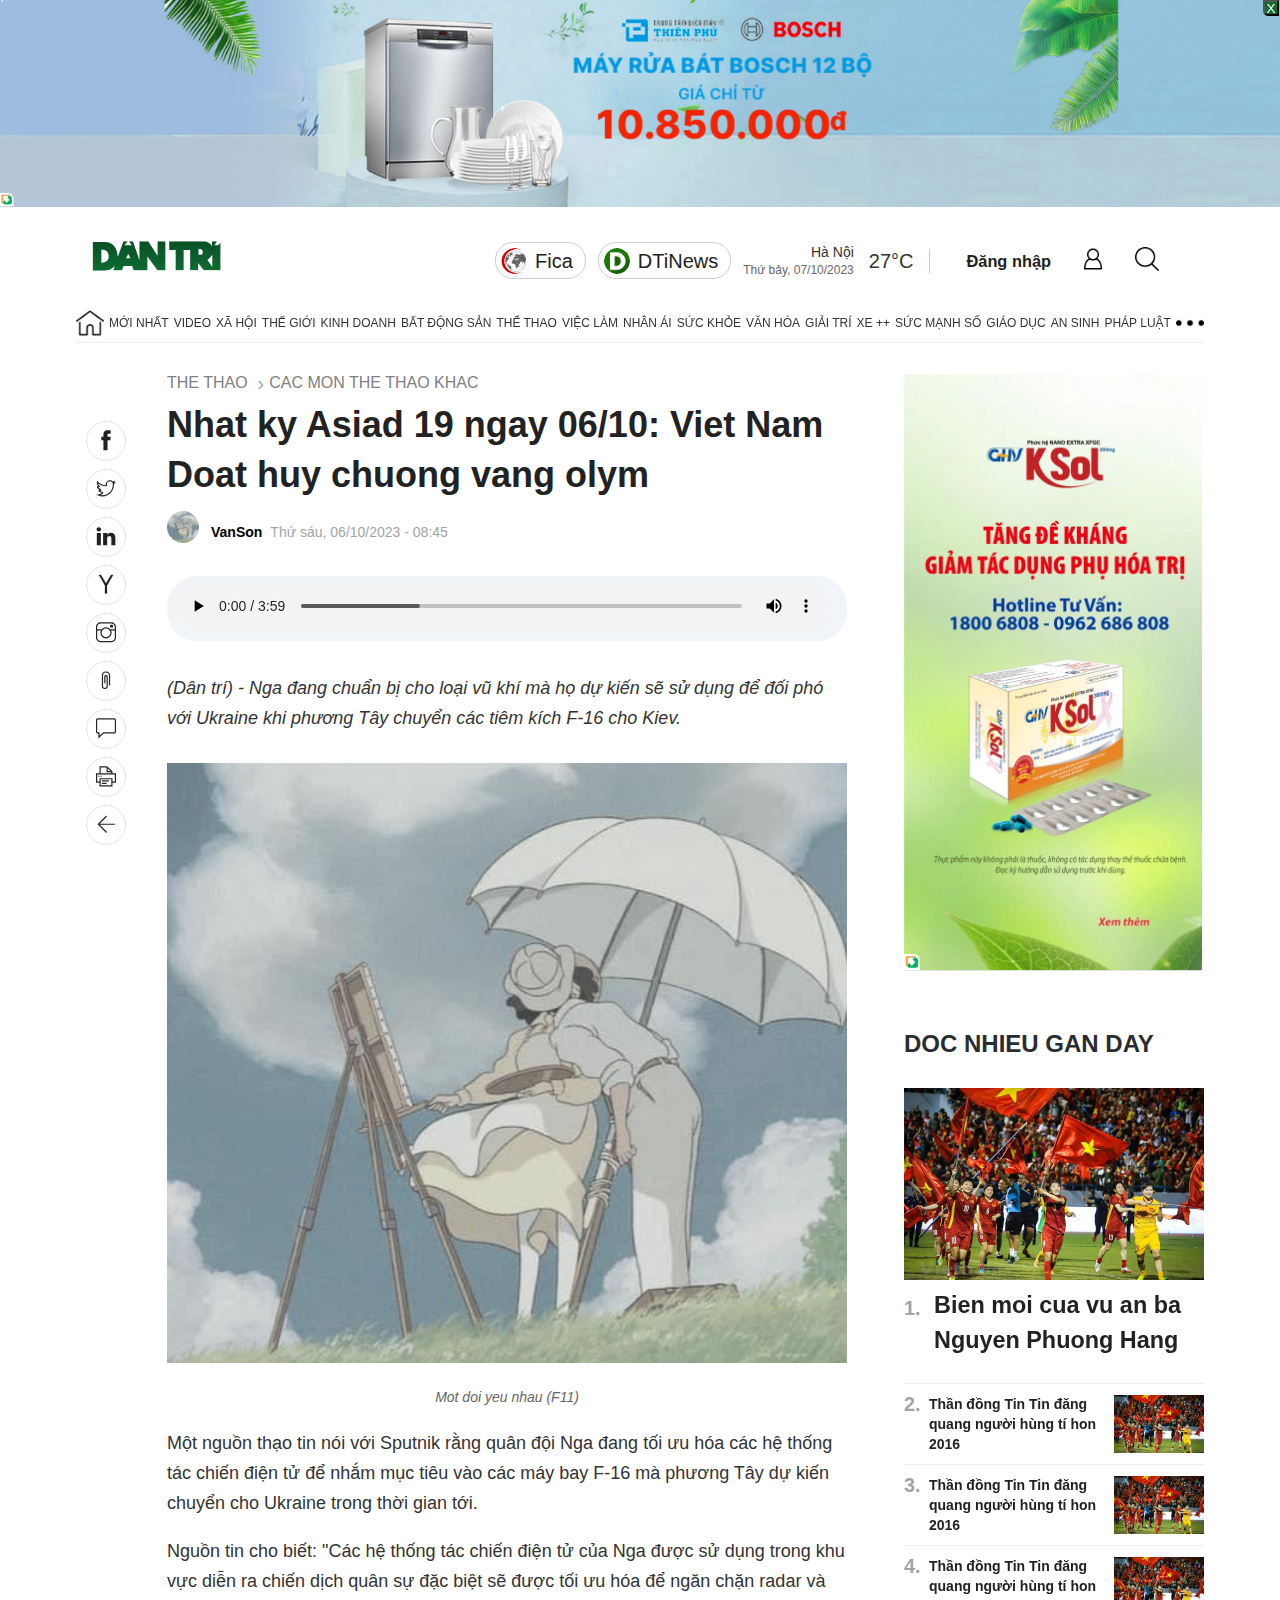
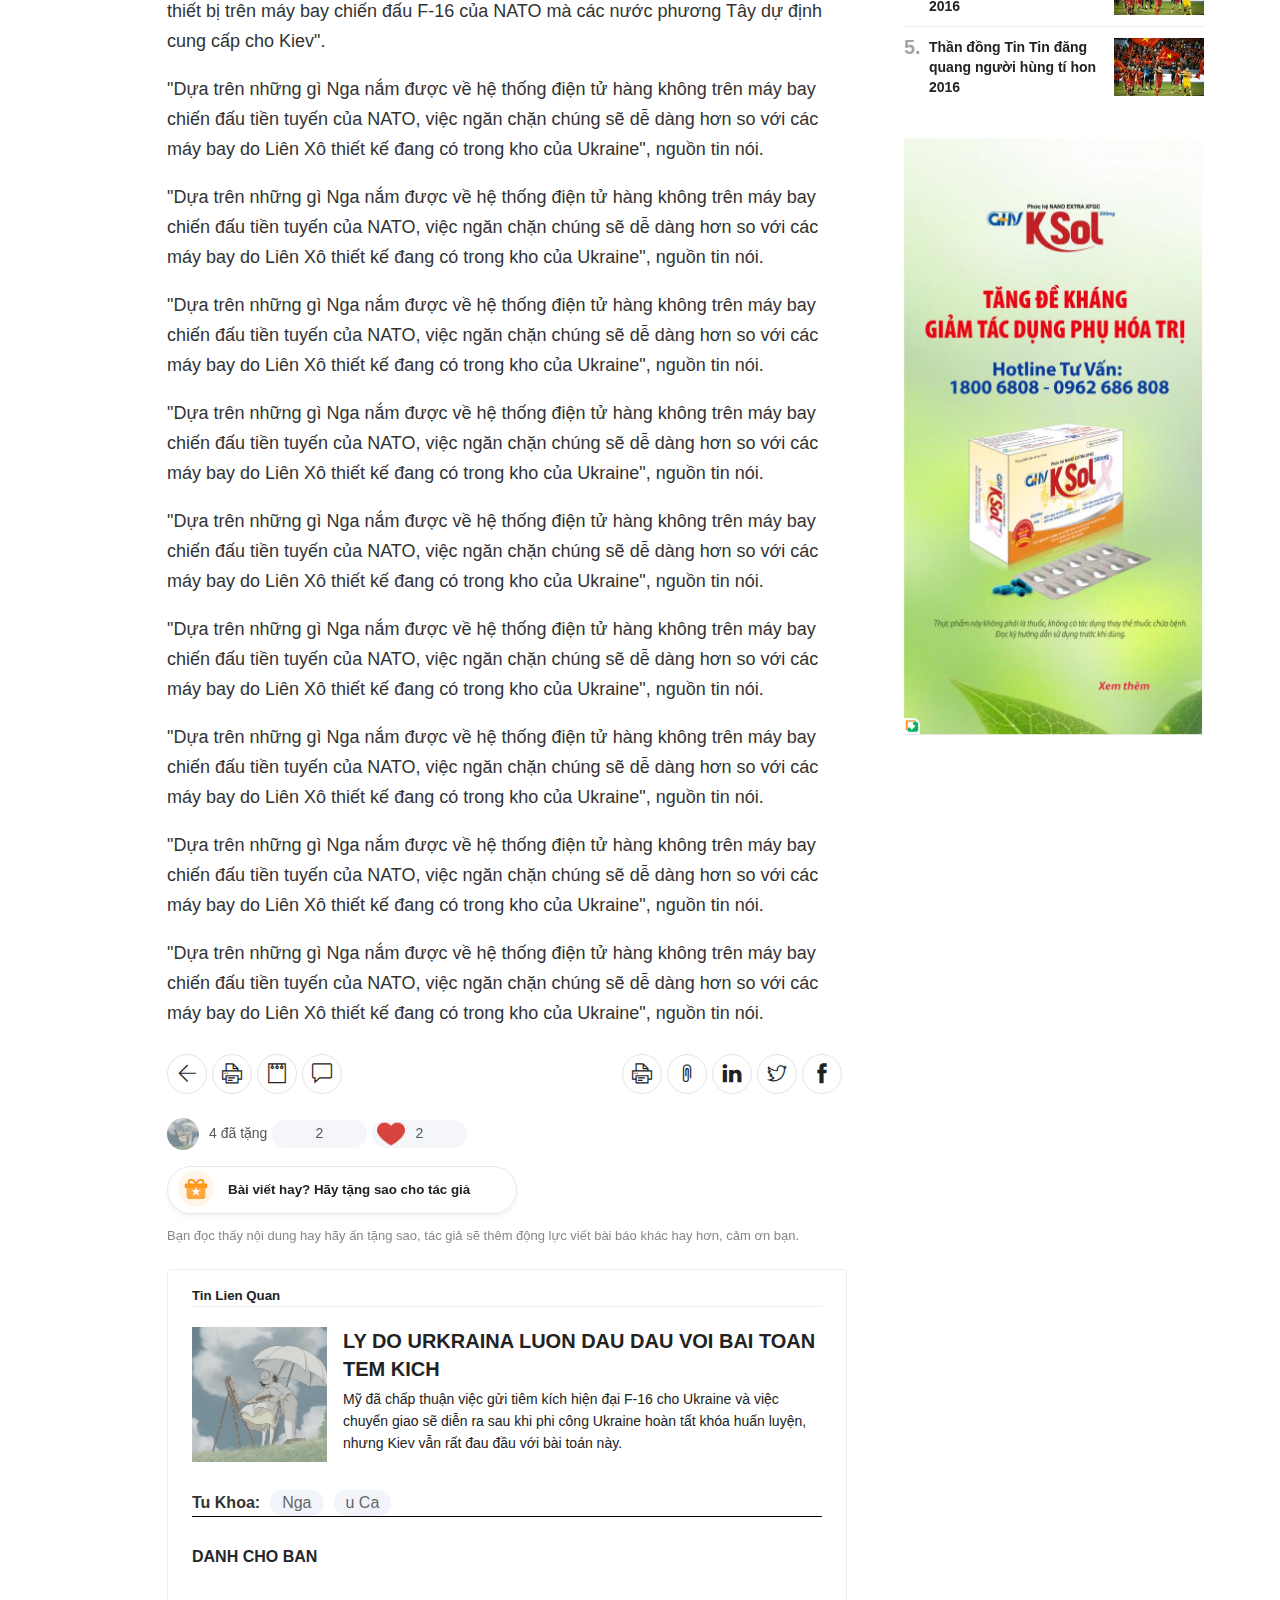
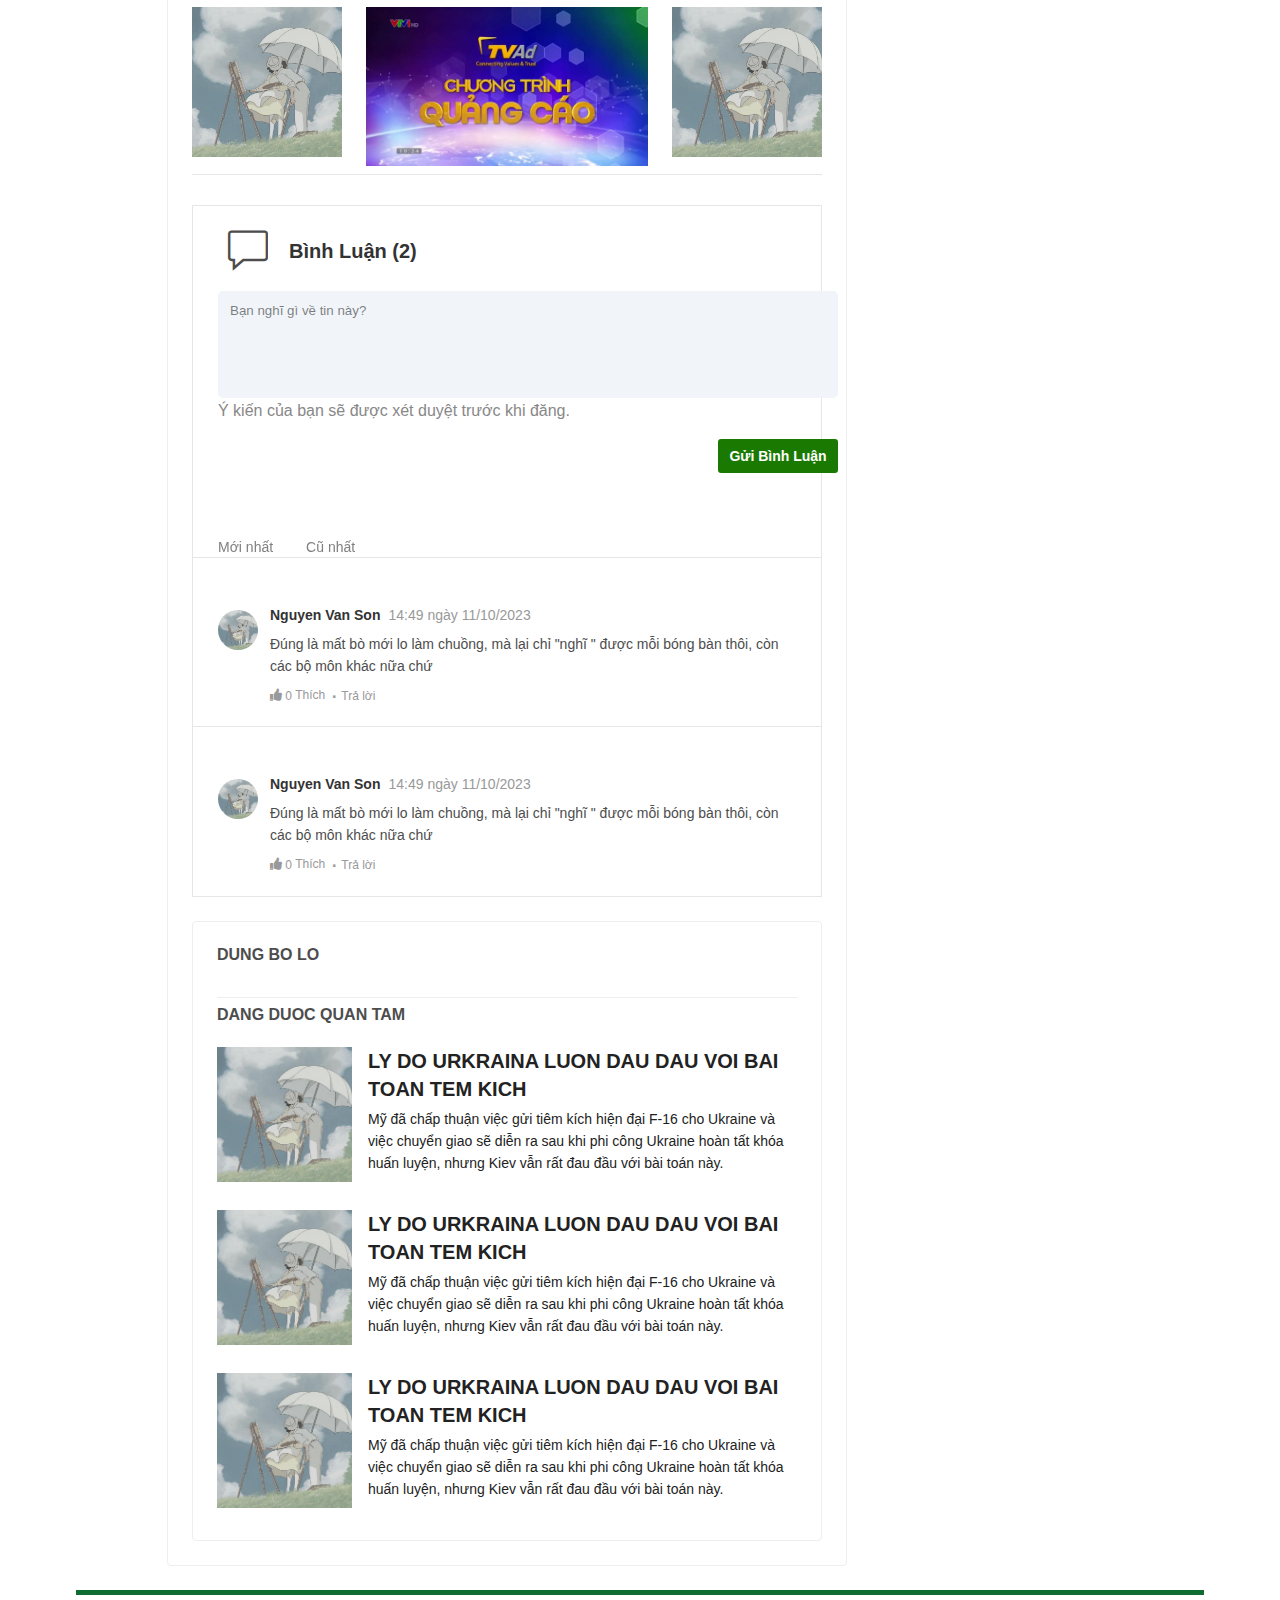
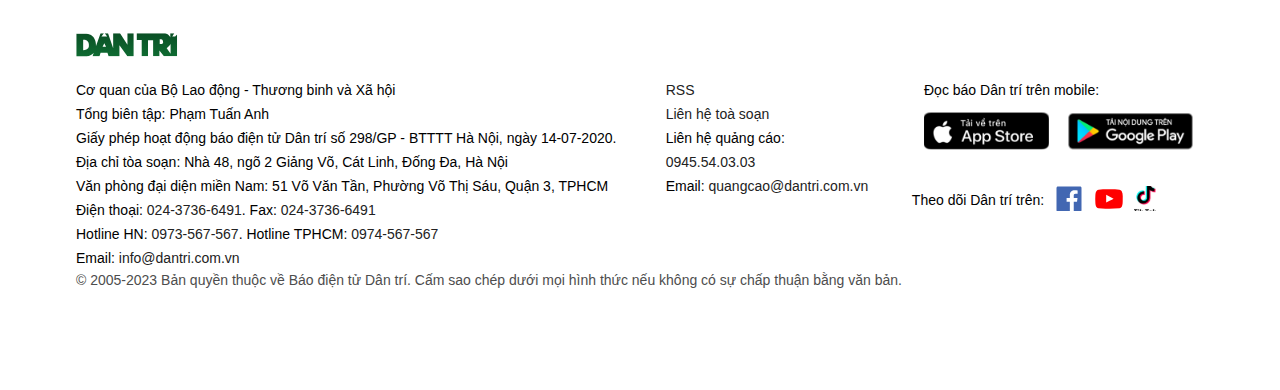
==== commit 424e29e1: "sửa" ====
--- a/Link/Link.html
+++ b/Link/Link.html
@@ -18,27 +18,27 @@
     </div>
 
 
-    <header class="wrapper header">
+    <header class = "wrapper header">
         <div class="header-top flex-jcb">
             <h1 class="logo flex-jcc">
                 <a href="../index.html"><img src="image/logo.svg" alt="" height="39px" width="132px"></a>
             </h1>
             <div class="header-area flex-jcb">
-                <a href="" class="qt flex-jcc">
+                <a href="" class = "qt flex-jcc">
                     <img src="image/fica.jpg" alt="">
                     <p>Fica</p>
                 </a>
-                <a href="" class="qt flex-jcc">
+                <a href="" class = "qt flex-jcc">
                     <img src="image/dtinews.png" alt="">
                     <p>DTiNews</p>
                 </a>
 
                 <div class="weather weather-header">
                     <div class="weather-wrap">
-                        <span class="location">Hà Nội</span>
-                        <span class="today">Thứ bảy, 07/10/2023</span>
-                    </div>
-                    <span class="do-C">
+                        <span class = "location">Hà Nội</span>
+                        <span class = "today">Thứ bảy, 07/10/2023</span>
+                    </div>
+                    <span class = "do-C">
                         27°C
                     </span>
                 </div>
@@ -55,16 +55,11 @@
     <nav class="menu">
         <ol class="menu-wrap wrapper">
             <li class="home">
-<<<<<<< Updated upstream
                 <a href = "../index.html">
-=======
-                
->>>>>>> Stashed changes
                     <img src="image/home.png" alt="">
                 </a>
             </li>
             <li>
-<<<<<<< Updated upstream
                 <a href = "../Moinhat/MoiNhat.html">Mới nhất</a>
             </li>
             <li>
@@ -72,314 +67,310 @@
             </li>
             <li class="has-child">
                 <a href = "../xahoi/xahoi.html">Xã hội</a>
-=======
-              
->>>>>>> Stashed changes
-                <ol class="submenu">
-                    <li>
-                        <a href="">Chính trị</a>
-                    </li>
-                    <li>
-                        <a href="">Học tập Bác</a>
-                    </li>
-                    <li>
-                        <a href="">Khát vọng hùng cường</a>
-                    </li>
-                    <li>
-                        <a href="">Môi trường</a>
-                    </li>
-                    <li>
-                        <a href="">Giao thông</a>
-                    </li>
-                    <li>
-                        <a href="">Nóng trên mạng</a>
-                    </li>
-                    <li>
-                        <a href="">Sáng kiến an toàn giao thông</a>
-                    </li>
-                </ol>
-            </li>
-            <li class="has-child">
-                <a href="">Thế giới</a>
-                <ol class="submenu">
-                    <li>
-                        <a href="">Quân sự</a>
-                    </li>
-                    <li>
-                        <a href="">Hồ sơ - Phân tích</a>
-                    </li>
-                    <li>
-                        <a href="">Thế giới đó đây</a>
-                    </li>
-                    <li>
-                        <a href="">Kiều bào</a>
-                    </li>
-                    <li>
-                        <a href="">Căng thẳng Nga - Ukraine</a>
-                    </li>
-                </ol>
-            </li>
-            <li class="has-child">
-                <a href="">Kinh doanh</a>
-                <ol class="submenu">
-                    <li>
-                        <a href="">Tài chính</a>
-                    </li>
-                    <li>
-                        <a href="">Chứng khoán</a>
-                    </li>
-                    <li>
-                        <a href="">Doanh nghiệp</a>
-                    </li>
-                    <li>
-                        <a href="">Khởi nghiệp</a>
-                    </li>
-                    <li>
-                        <a href="">Tiêu dùng</a>
-                    </li>
-                    <li>
-                        <a href="">Tiết kiệm điện</a>
-                    </li>
-                    <li>
-                        <a href="">Amaccao - Doanh nghiệp tiên phong</a>
-                    </li>
-                    <li>
-                        <a href="">Thanh toán thông minh</a>
-                    </li>
-                </ol>
-            </li>
-            <li class="has-child">
-                <a href="">Bất động sản</a>
-                <ol class="submenu">
-                    <li>
-                        <a href="">Dự án</a>
-                    </li>
-                    <li>
-                        <a href="">Thị trường</a>
-                    </li>
-                    <li>
-                        <a href="">Nhà đất</a>
-                    </li>
-                    <li>
-                        <a href="">Nhịp sống đô thị</a>
-                    </li>
-                    <li>
-                        <a href="">Sống xanh</a>
-                    </li>
-                    <li>
-                        <a href="">Nội thất</a>
-                    </li>
-                </ol>
-            </li>
-            <li class="has-child">
-                <a href="">Thể thao</a>
-                <ol class="submenu">
-                    <li>
-                        <a href="">Bóng đá trong nước</a>
-                    </li>
-                    <li>
-                        <a href="">Bóng đá Châu Âu</a>
-                    </li>
-                    <li>
-                        <a href="">Tennis</a>
-                    </li>
-                    <li>
-                        <a href="">Golf</a>
-                    </li>
-                    <li>
-                        <a href="">Võ thuật</a>
-                    </li>
-                    <li>
-                        <a href="">Các môn Thể thao khác</a>
-                    </li>
-                    <li>
-                        <a href="">Hậu trường</a>
-                    </li>
-                    <li>
-                        <a href="">Lịch thi đấu</a>
-                    </li>
-                </ol>
-            </li>
-            <li class="has-child">
-                <a href="">Việc làm</a>
-                <ol class="submenu">
-                    <li>
-                        <a href="">Chính sách</a>
-                    </li>
-                    <li>
-                        <a href="">Làm giàu</a>
-                    </li>
-                    <li>
-                        <a href="">Chuyện nghề</a>
-                    </li>
-                    <li>
-                        <a href="">Nhân lực mới</a>
-                    </li>
-                </ol>
-            </li>
-            <li class="has-child">
-                <a href="">Nhân ái</a>
-                <ol class="submenu">
-                    <li>
-                        <a href="">Danh sách ủng hộ</a>
-                    </li>
-                    <li>
-                        <a href="">Danh sách kết chuyển</a>
-                    </li>
-                    <li>
-                        <a href="">Hoàn cảnh</a>
-                    </li>
-                </ol>
-            </li>
-            <li class="has-child">
-                <a href="">Sức khỏe</a>
-                <ol class="submenu">
-                    <li>
-                        <a href="">Ung thư</a>
-                    </li>
-                    <li>
-                        <a href="">Sống khỏe</a>
-                    </li>
-                    <li>
-                        <a href="">Dịch vụ y tế quốc tế</a>
-                    </li>
-                    <li>
-                        <a href="">Kiến thức giới tính</a>
-                    </li>
-                    <li>
-                        <a href="">Tư vấn</a>
-                    </li>
-                    <li>
-                        <a href="">Khỏe đẹp</a>
-                    </li>
-                    <li>
-                        <a href="">Sức khỏe chủ động</a>
-                    </li>
-                </ol>
-            </li>
-            <li class="has-child">
-                <a href="">Văn hóa</a>
-                <ol class="submenu">
-                    <li>
-                        <a href="">Sách hay</a>
-                    </li>
-                    <li>
-                        <a href="">Đời sống văn hóa</a>
-                    </li>
-                    <li>
-                        <a href="">Điện ảnh</a>
-                    </li>
-                    <li>
-                        <a href="">Âm nhạc</a>
-                    </li>
-                    <li>
-                        <a href="">Hạt giống tâm hồn</a>
-                    </li>
-                </ol>
-            </li>
-            <li class="has-child">
-                <a href="">Giải trí</a>
-                <ol class="submenu">
-                    <li>
-                        <a href="">Hậu trường</a>
-                    </li>
-                    <li>
-                        <a href="">Thời trang</a>
-                    </li>
-                    <li>
-                        <a href="">TVshow</a>
-                    </li>
-                </ol>
-            </li>
-            <li class="has-child">
-                <a href="">Xe &#x2B;&#x2B;</a>
-                <ol class="submenu">
-                    <li>
-                        <a href="">Thị trường xe</a>
-                    </li>
-                    <li>
-                        <a href="">Xe điện</a>
-                    </li>
-                    <li>
-                        <a href="">Đánh giá</a>
-                    </li>
-                    <li>
-                        <a href="">Cộng đồng xe</a>
-                    </li>
-                    <li>
-                        <a href="">Kinh nghiệm - Tư vấn</a>
-                    </li>
-                    <li>
-                        <a href="">Bảng giá ô tô</a>
-                    </li>
-                </ol>
-            </li>
-            <li class="has-child">
-                <a href="">Sức mạnh số</a>
-                <ol class="submenu">
-                    <li>
-                        <a href="">Sản phẩm</a>
-                    </li>
-                    <li>
-                        <a href="">Di động - Viễn thông</a>
-                    </li>
-                    <li>
-                        <a href="">Phần mềm - Bảo mật</a>
-                    </li>
-                    <li>
-                        <a href="">Cộng đồng mạng</a>
-                    </li>
-                </ol>
-            </li>
-            <li class="has-child">
-                <a href="">Giáo dục</a>
-                <ol class="submenu">
-                    <li>
-                        <a href="">Góc phụ huynh</a>
-                    </li>
-                    <li>
-                        <a href="">Khuyến học</a>
-                    </li>
-                    <li>
-                        <a href="">Gương sáng</a>
-                    </li>
-                    <li>
-                        <a href="">Giáo dục - Nghề nghiệp</a>
-                    </li>
-                    <li>
-                        <a href="">Du học</a>
-                    </li>
-                    <li>
-                        <a href="">Tuyển sinh</a>
-                    </li>
-                </ol>
-            </li>
-            <li class="has-child">
-                <a href="">An sinh</a>
-                <ol class="submenu">
-                    <li>
-                        <a href="">Chuyện đời</a>
-                    </li>
-                    <li>
-                        <a href="">Dân sinh</a>
-                    </li>
-                    <li>
-                        <a href="">Chuyển động</a>
-                    </li>
-                </ol>
-            </li>
-            <li class="has-child">
-                <a href="">Pháp luật</a>
-                <ol class="submenu">
-                    <li>
-                        <a href="">Hồ sơ vụ án</a>
-                    </li>
-                    <li>
-                        <a href="">Pháp đình</a>
-                    </li>
-                </ol>
-            </li>
-<<<<<<< Updated upstream
+                <ol class="submenu">
+                    <li>
+                        <a href = "">Chính trị</a>
+                    </li>
+                    <li>
+                        <a href = "">Học tập Bác</a>
+                    </li>
+                    <li>
+                        <a href = "">Khát vọng hùng cường</a>
+                    </li>
+                    <li>
+                        <a href = "">Môi trường</a>
+                    </li>
+                    <li>
+                        <a href = "">Giao thông</a>
+                    </li>
+                    <li>
+                        <a href = "">Nóng trên mạng</a>
+                    </li>
+                    <li>
+                        <a href = "">Sáng kiến an toàn giao thông</a>
+                    </li>
+                </ol>
+            </li>
+            <li class="has-child">
+                <a href = "">Thế giới</a>
+                <ol class="submenu">
+                    <li>
+                        <a href = "">Quân sự</a>
+                    </li>
+                    <li>
+                        <a href = "">Hồ sơ - Phân tích</a>
+                    </li>
+                    <li>
+                        <a href = "">Thế giới đó đây</a>
+                    </li>
+                    <li>
+                        <a href = "">Kiều bào</a>
+                    </li>
+                    <li>
+                        <a href = "">Căng thẳng Nga - Ukraine</a>
+                    </li>
+                </ol>
+            </li>
+            <li class="has-child">
+                <a href = "">Kinh doanh</a>
+                <ol class="submenu">
+                    <li>
+                        <a href = "">Tài chính</a>
+                    </li>
+                    <li>
+                        <a href = "">Chứng khoán</a>
+                    </li>
+                    <li>
+                        <a href = "">Doanh nghiệp</a>
+                    </li>
+                    <li>
+                        <a href = "">Khởi nghiệp</a>
+                    </li>
+                    <li>
+                        <a href = "">Tiêu dùng</a>
+                    </li>
+                    <li>
+                        <a href = "">Tiết kiệm điện</a>
+                    </li>
+                    <li>
+                        <a href = "">Amaccao - Doanh nghiệp tiên phong</a>
+                    </li>
+                    <li>
+                        <a href = "">Thanh toán thông minh</a>
+                    </li>
+                </ol>
+            </li>
+            <li class="has-child">
+                <a href = "">Bất động sản</a>
+                <ol class="submenu">
+                    <li>
+                        <a href = "">Dự án</a>
+                    </li>
+                    <li>
+                        <a href = "">Thị trường</a>
+                    </li>
+                    <li>
+                        <a href = "">Nhà đất</a>
+                    </li>
+                    <li>
+                        <a href = "">Nhịp sống đô thị</a>
+                    </li>
+                    <li>
+                        <a href = "">Sống xanh</a>
+                    </li>
+                    <li>
+                        <a href = "">Nội thất</a>
+                    </li>
+                </ol>
+            </li>
+            <li class="has-child">
+                <a href = "">Thể thao</a>
+                <ol class="submenu">
+                    <li>
+                        <a href = "">Bóng đá trong nước</a>
+                    </li>
+                    <li>
+                        <a href = "">Bóng đá Châu Âu</a>
+                    </li>
+                    <li>
+                        <a href = "">Tennis</a>
+                    </li>
+                    <li>
+                        <a href = "">Golf</a>
+                    </li>
+                    <li>
+                        <a href = "">Võ thuật</a>
+                    </li>
+                    <li>
+                        <a href = "">Các môn Thể thao khác</a>
+                    </li>
+                    <li>
+                        <a href = "">Hậu trường</a>
+                    </li>
+                    <li>
+                        <a href = "">Lịch thi đấu</a>
+                    </li>
+                </ol>
+            </li>
+            <li class="has-child">
+                <a href = "">Việc làm</a>
+                <ol class="submenu">
+                    <li>
+                        <a href = "">Chính sách</a>
+                    </li>
+                    <li>
+                        <a href = "">Làm giàu</a>
+                    </li>
+                    <li>
+                        <a href = "">Chuyện nghề</a>
+                    </li>
+                    <li>
+                        <a href = "">Nhân lực mới</a>
+                    </li>
+                </ol>
+            </li>
+            <li class="has-child">
+                <a href = "">Nhân ái</a>
+                <ol class="submenu">
+                    <li>
+                        <a href = "">Danh sách ủng hộ</a>
+                    </li>
+                    <li>
+                        <a href = "">Danh sách kết chuyển</a>
+                    </li>
+                    <li>
+                        <a href = "">Hoàn cảnh</a>
+                    </li>
+                </ol>
+            </li>
+            <li class="has-child">
+                <a href = "">Sức khỏe</a>
+                <ol class="submenu">
+                    <li>
+                        <a href = "">Ung thư</a>
+                    </li>
+                    <li>
+                        <a href = "">Sống khỏe</a>
+                    </li>
+                    <li>
+                        <a href = "">Dịch vụ y tế quốc tế</a>
+                    </li>
+                    <li>
+                        <a href = "">Kiến thức giới tính</a>
+                    </li>
+                    <li>
+                        <a href = "">Tư vấn</a>
+                    </li>
+                    <li>
+                        <a href = "">Khỏe đẹp</a>
+                    </li>
+                    <li>
+                        <a href = "">Sức khỏe chủ động</a>
+                    </li>
+                </ol>
+            </li>
+            <li class="has-child">
+                <a href = "">Văn hóa</a>
+                <ol class="submenu">
+                    <li>
+                        <a href = "">Sách hay</a>
+                    </li>
+                    <li>
+                        <a href = "">Đời sống văn hóa</a>
+                    </li>
+                    <li>
+                        <a href = "">Điện ảnh</a>
+                    </li>
+                    <li>
+                        <a href = "">Âm nhạc</a>
+                    </li>
+                    <li>
+                        <a href = "">Hạt giống tâm hồn</a>
+                    </li>
+                </ol>
+            </li>
+            <li class="has-child">
+                <a href = "">Giải trí</a>
+                <ol class="submenu">
+                    <li>
+                        <a href = "">Hậu trường</a>
+                    </li>
+                    <li>
+                        <a href = "">Thời trang</a>
+                    </li>
+                    <li>
+                        <a href = "">TVshow</a>
+                    </li>
+                </ol>
+            </li>
+            <li class="has-child">
+                <a href = "">Xe &#x2B;&#x2B;</a>
+                <ol class="submenu">
+                    <li>
+                        <a href = "">Thị trường xe</a>
+                    </li>
+                    <li>
+                        <a href = "">Xe điện</a>
+                    </li>
+                    <li>
+                        <a href = "">Đánh giá</a>
+                    </li>
+                    <li>
+                        <a href = "">Cộng đồng xe</a>
+                    </li>
+                    <li>
+                        <a href = "">Kinh nghiệm - Tư vấn</a>
+                    </li>
+                    <li>
+                        <a href = "">Bảng giá ô tô</a>
+                    </li>
+                </ol>
+            </li>
+            <li class="has-child">
+                <a href = "">Sức mạnh số</a>
+                <ol class="submenu">
+                    <li>
+                        <a href = "">Sản phẩm</a>
+                    </li>
+                    <li>
+                        <a href = "">Di động - Viễn thông</a>
+                    </li>
+                    <li>
+                        <a href = "">Phần mềm - Bảo mật</a>
+                    </li>
+                    <li>
+                        <a href = "">Cộng đồng mạng</a>
+                    </li>
+                </ol>
+            </li>
+            <li class="has-child">
+                <a href = "">Giáo dục</a>
+                <ol class="submenu">
+                    <li>
+                        <a href = "">Góc phụ huynh</a>
+                    </li>
+                    <li>
+                        <a href = "">Khuyến học</a>
+                    </li>
+                    <li>
+                        <a href = "">Gương sáng</a>
+                    </li>
+                    <li>
+                        <a href = "">Giáo dục - Nghề nghiệp</a>
+                    </li>
+                    <li>
+                        <a href = "">Du học</a>
+                    </li>
+                    <li>
+                        <a href = "">Tuyển sinh</a>
+                    </li>
+                </ol>
+            </li>
+            <li class="has-child">
+                <a href = "">An sinh</a>
+                <ol class="submenu">
+                    <li>
+                        <a href = "">Chuyện đời</a>
+                    </li>
+                    <li>
+                        <a href = "">Dân sinh</a>
+                    </li>
+                    <li>
+                        <a href = "">Chuyển động</a>
+                    </li>
+                </ol>
+            </li>
+            <li class="has-child">
+                <a href = "">Pháp luật</a>
+                <ol class="submenu">
+                    <li>
+                        <a href = "">Hồ sơ vụ án</a>
+                    </li>
+                    <li>
+                        <a href = "">Pháp đình</a>
+                    </li>
+                </ol>
+            </li>
             <li class = "more">
                 <img src="image/more.png" alt="" width="28" height="28" class = "open">
                 <img src="image/x.png" alt="" width="28" height="28" class = "close">
@@ -844,13 +835,6 @@
             </div>
         </div>
       
-=======
-
-            </div>
-            </div>
-            </div>
-            </div>
->>>>>>> Stashed changes
     </nav>
 
     <main class="body container">
@@ -954,8 +938,6 @@
                             đang có trong kho của Ukraine", nguồn tin nói.
                         </p>
 
-
-<<<<<<< Updated upstream
             </div>
              </div>
             <div class="singular-footer">
@@ -1014,107 +996,9 @@
                         </h3>
                         <div class="article-excerpt">
                             <a href="">Mỹ đã chấp thuận việc gửi tiêm kích hiện đại F-16 cho Ukraine và việc chuyển giao sẽ diễn ra sau khi phi công Ukraine hoàn tất khóa huấn luyện, nhưng Kiev vẫn rất đau đầu với bài toán này.</a>
-=======
-                    </div>
-                </div>
-                <div class="singular-footer">
-                    <div class="social-pin">
-                        <ul class="option1">
-                            <li><a href=""><span class="ti-arrow-left"></span></a></li>
-                            <li><a href=""><span class="ti-printer"></span></a></li>
-                            <li><a href=""><span class="ti-notepad"></span></a></li>
-                            <li><a href=""><span class="ti-comment"></span></a></li>
-
-                        </ul>
-                        <ul class="option1">
-                            <li><a href=""><span class="ti-printer"></span></a></li>
-                            <li><a href=""><span class="ti-clip"></span></a></li>
-                            <li><a href=""><span class="ti-linkedin"></span></a></li>
-                            <li><a href=""><span class="ti-twitter"></span></a></li>
-                            <li><a href=""><span class="ti-facebook"></span></a></li>
-                        </ul>
-                    </div>
-                </div>
-                <div class="comment">
-                    <div class="comment-1">
-                        <div class="author-avatar">
-                            <a class="author-avatar-picture" href=""><img src="./images-Link/IMG_8633.JPG" alt=""></a>
-                        </div>
-                        <div class="reaction-buttons">
-                            <div class="reaction-total">Da Nhan:</div>
-                            <div class="reaction-button" onclick="reactToPost('like')">
-                                <span class="reaction-icon">👍</span>
-                                <span class="reaction-count like-count">0</span>
-                                <button aria-label="Tặng Like"></button>
-                            </div>
-                            <div class="reaction-button" onclick="reactToPost('love')">
-                                <span class="reaction-icon">❤️</span>
-                                <span class="reaction-count love-count">0</span>
-                                <button aria-label="Yêu Thích"></button>
-                            </div>
-                            <div class="reaction-button" onclick="reactToPost('haha')">
-                                <span class="reaction-icon">😄</span>
-                                <span class="reaction-count haha-count">0</span>
-                                <button aria-label="Haha"></button>
-                            </div>
->>>>>>> Stashed changes
-                        </div>
-                    </div>
-                    <div class="thanks">
-                        Bạn đọc thấy nội dung hay hãy ấn tặng sao, tác giả sẽ thêm động lực viết bài báo khác hay hơn,
-                        cảm ơn bạn.
-                    </div>
-                </div>
-                <div class="article-related">
-                    <div class="article-head">
-                        <h5>Tin Lien Quan</h5>
-                    </div>
-                    <div class="article-item">
-                        <div class="ariticle-thumb">
-                            <a href=""><img src="./images-Link/IMG_8633.JPG" alt=""></a>
-                        </div>
-                        <div class="article-content">
-                            <h3>
-                                <a href="">Ly do urkraina luon dau dau voi bai toan tem kich</a>
-                            </h3>
-                            <div class="article-excerpt">
-                                <a href="">Mỹ đã chấp thuận việc gửi tiêm kích hiện đại F-16 cho Ukraine và việc chuyển
-                                    giao sẽ diễn ra sau khi phi công Ukraine hoàn tất khóa huấn luyện, nhưng Kiev vẫn
-                                    rất đau đầu với bài toán này.</a>
-                            </div>
-                        </div>
-                    </div>
-                    <div class="article-item">
-                        <div class="ariticle-thumb">
-                            <a href=""><img src="./images-Link/IMG_8633.JPG" alt=""></a>
-                        </div>
-                        <div class="article-content">
-                            <h3>
-                                <a href="">Ly do urkraina luon dau dau voi bai toan tem kich</a>
-                            </h3>
-                            <div class="article-excerpt">
-                                <a href="">Mỹ đã chấp thuận việc gửi tiêm kích hiện đại F-16 cho Ukraine và việc chuyển
-                                    giao sẽ diễn ra sau khi phi công Ukraine hoàn tất khóa huấn luyện, nhưng Kiev vẫn
-                                    rất đau đầu với bài toán này.</a>
-                            </div>
-                        </div>
-                    </div>
-                    <div class="article-item">
-                        <div class="ariticle-thumb">
-                            <a href=""><img src="./images-Link/IMG_8633.JPG" alt=""></a>
-                        </div>
-                        <div class="article-content">
-                            <h3>
-                                <a href="">Ly do urkraina luon dau dau voi bai toan tem kich</a>
-                            </h3>
-                            <div class="article-excerpt">
-                                <a href="">Mỹ đã chấp thuận việc gửi tiêm kích hiện đại F-16 cho Ukraine và việc chuyển
-                                    giao sẽ diễn ra sau khi phi công Ukraine hoàn tất khóa huấn luyện, nhưng Kiev vẫn
-                                    rất đau đầu với bài toán này.</a>
-                            </div>
-                        </div>
-                    </div>
-
+
+                    </div>
+                </div>
                 </div>
                 <ul class="tag">
                     <li class="label">
@@ -1276,103 +1160,76 @@
                     </div>
                 </div>
             </div>
-            <div class="side-bar2">
-                <a href=""><img src="images-Link/387489933_297619109727715_698482783095693823_n.png" alt=""></a>
-                <div class="article-lot">
-                    <div class="article-head">
-                        Doc Nhieu Gan Day
-                    </div>
-
-                    <div class="article-item-big">
-                        <div class="article-thumb">
-                            <a href=""><img src="./images-Link/tuyen-nu-vietnam-2210-1688616975589.webp" alt=""></a>
-                        </div>
-
-                        <div class="article-content">
-                            <a href="">
-                                <h3 class="tittle item1">
-                                    Bien moi cua vu an ba Nguyen Phuong Hang
-                                </h3>
-                            </a>
-                        </div>
-                    </div>
-
-<<<<<<< Updated upstream
-                     <div class="hot-news">
-                       <div class="hot-items">
-                         <div class="hot-item">
-                            <a href="">
-                                <h3 class="tittle item2"><a href="">Thần đồng Tin Tin đăng quang người hùng tí hon 2016</a></h3>
-                                <img src="./images-Link/tuyen-nu-vietnam-2210-1688616975589.webp" alt="">
-                            </a>
-                        </div>              
-                                               
-                    <div class="hot-item">
+            
+        </div>
+        <div class="side-bar2">
+            <a href=""><img src="images-Link/387489933_297619109727715_698482783095693823_n.png" alt=""></a>
+            <div class="article-lot">
+                <div class="article-head">
+                    Doc Nhieu Gan Day
+                </div>
+
+                <div class="article-item-big">
+                    <div class="article-thumb">
+                        <a href=""><img src="./images-Link/tuyen-nu-vietnam-2210-1688616975589.webp" alt=""></a>
+                    </div>
+
+                    <div class="article-content">
                         <a href="">
-                            <h3 class="tittle item3"><a href="">Thần đồng Tin Tin đăng quang người hùng tí hon 2016</a></h3>
+                            <h3 class="tittle item1">
+                                Bien moi cua vu an ba Nguyen Phuong Hang
+                            </h3>
+                        </a>
+                    </div>
+                </div>
+
+
+                 <div class="hot-news">
+                   <div class="hot-items">
+                     <div class="hot-item">
+                        <a href="">
+                            <h3 class="tittle item2"><a href="">Thần đồng Tin Tin đăng quang người hùng tí hon 2016</a></h3>
                             <img src="./images-Link/tuyen-nu-vietnam-2210-1688616975589.webp" alt="">
                         </a>
                     </div>              
-               
+                                           
+                <div class="hot-item">
+                    <a href="">
+                        <h3 class="tittle item3"><a href="">Thần đồng Tin Tin đăng quang người hùng tí hon 2016</a></h3>
+                        <img src="./images-Link/tuyen-nu-vietnam-2210-1688616975589.webp" alt="">
+                    </a>
+                </div>              
+           
+        
+                <div class="hot-item">
+                    <a href="">
+                        <h3 class="tittle item4"><a href="">Thần đồng Tin Tin đăng quang người hùng tí hon 2016</a></h3>
+                        <img src="./images-Link/tuyen-nu-vietnam-2210-1688616975589.webp" alt="">
+                    </a>
+                </div>              
             
-                    <div class="hot-item">
-                        <a href="">
-                            <h3 class="tittle item4"><a href="">Thần đồng Tin Tin đăng quang người hùng tí hon 2016</a></h3>
-                            <img src="./images-Link/tuyen-nu-vietnam-2210-1688616975589.webp" alt="">
-                        </a>
-                    </div>              
-                
-                    <div class="hot-item">         
-                        <a href="">
-                            <h3 class="tittle item5"><a href="">Thần đồng Tin Tin đăng quang người hùng tí hon 2016</a></h3>
-                            </p>
-                            <img src="./images-Link/tuyen-nu-vietnam-2210-1688616975589.webp" alt="">
-                        </a>
-                    </div>              
-=======
-                    <div class="hot-news">
-                        <div class="hot-items">
-                            <div class="hot-item">
-                                <a href="">
-                                    <h3 class="tittle item2">Thần đồng Tin Tin đăng quang người hùng tí hon 2016</h3>
-                                    <img src="./images-Link/tuyen-nu-vietnam-2210-1688616975589.webp" alt="">
-                                </a>
-                            </div>
-
-                            <div class="hot-item">
-                                <a href="">
-                                    <h3 class="tittle item3">Thần đồng Tin Tin đăng quang người hùng tí hon 2016</h3>
-                                    <img src="./images-Link/tuyen-nu-vietnam-2210-1688616975589.webp" alt="">
-                                </a>
-                            </div>
-
-
-                            <div class="hot-item">
-                                <a href="">
-                                    <h3 class="tittle item4">Thần đồng Tin Tin đăng quang người hùng tí hon 2016</h3>
-                                    <img src="./images-Link/tuyen-nu-vietnam-2210-1688616975589.webp" alt="">
-                                </a>
-                            </div>
-
-                            <div class="hot-item">
-                                <a href="">
-                                    <h3 class="tittle item5">Thần đồng Tin Tin đăng quang người hùng tí hon 2016</h3>
-                                    </p>
-                                    <img src="./images-Link/tuyen-nu-vietnam-2210-1688616975589.webp" alt="">
-                                </a>
-                            </div>
-                        </div>
-                    </div>
->>>>>>> Stashed changes
-                </div>
-                <div class="quangcao2">
-                    <a href=""><img src="./images-Link/387489933_297619109727715_698482783095693823_n.png" alt=""></a>
-                </div>
+                <div class="hot-item">         
+                    <a href="">
+                        <h3 class="tittle item5"><a href="">Thần đồng Tin Tin đăng quang người hùng tí hon 2016</a></h3>
+                        </p>
+                        <img src="./images-Link/tuyen-nu-vietnam-2210-1688616975589.webp" alt="">
+                    </a>
+                </div>              
+
 
             </div>
         </div>
+    </div>
+            <div class="quangcao2">
+                <a href=""><img src="./images-Link/387489933_297619109727715_698482783095693823_n.png" alt=""></a>
+            </div>
         </div>
+            
+
         </div>
+    </div>
+    </div>
+        
     </main>
     <footer class="footer wrapper-1">
         <div class="logo">
@@ -1419,7 +1276,7 @@
             thuận bằng văn bản.
         </div>
     </footer>
-<<<<<<< Updated upstream
+
     <script src="link.js"></script>     
     <script>
         var qc = document.querySelector('.quangcao-header');
@@ -1441,9 +1298,6 @@
                 nav_more.style.display = "none";
             })
      </script>     
-=======
-    <script src="link.js"></script>
->>>>>>> Stashed changes
 </body>
 
 </html>--- a/Link/Link.css
+++ b/Link/Link.css
@@ -16,8 +16,6 @@
     outline: 0;
     color: #06c
 }
-
-
 
 
 /* quang cao dau trang */
@@ -431,10 +429,7 @@
 .body{
     margin-top: 30px;
     padding-bottom: 24px;
-    
-    
-}
-
+}
 
 .panel-action li{
     background: #fff none;
@@ -714,8 +709,7 @@
 .hot-news{
     width: 100%;
     font-size:14px;
-    
-
+    position: relative;
 }
 .hot-items {
     display: flex;
@@ -1005,10 +999,6 @@
 
 
 
-
-
-
-
 .article-related {
     margin: 24px 0 0;
     padding: 16px 24px 24px;
